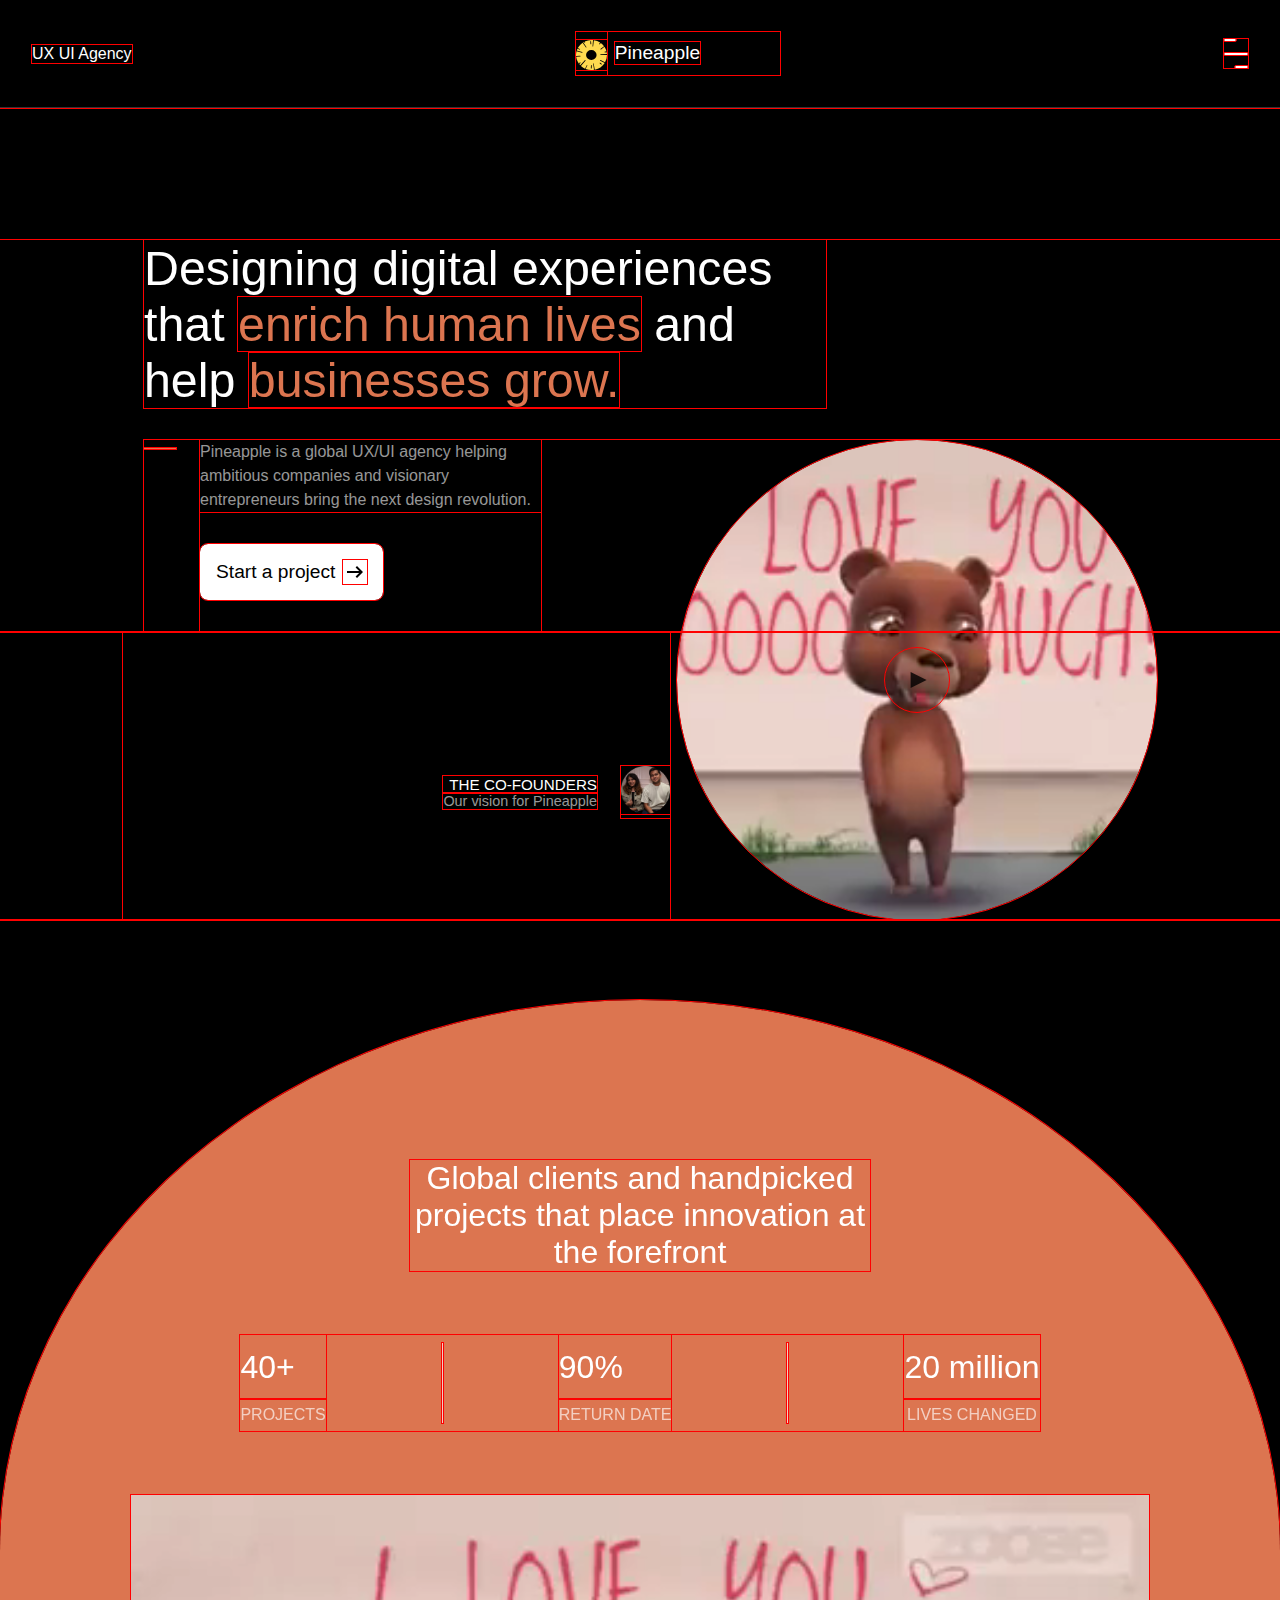
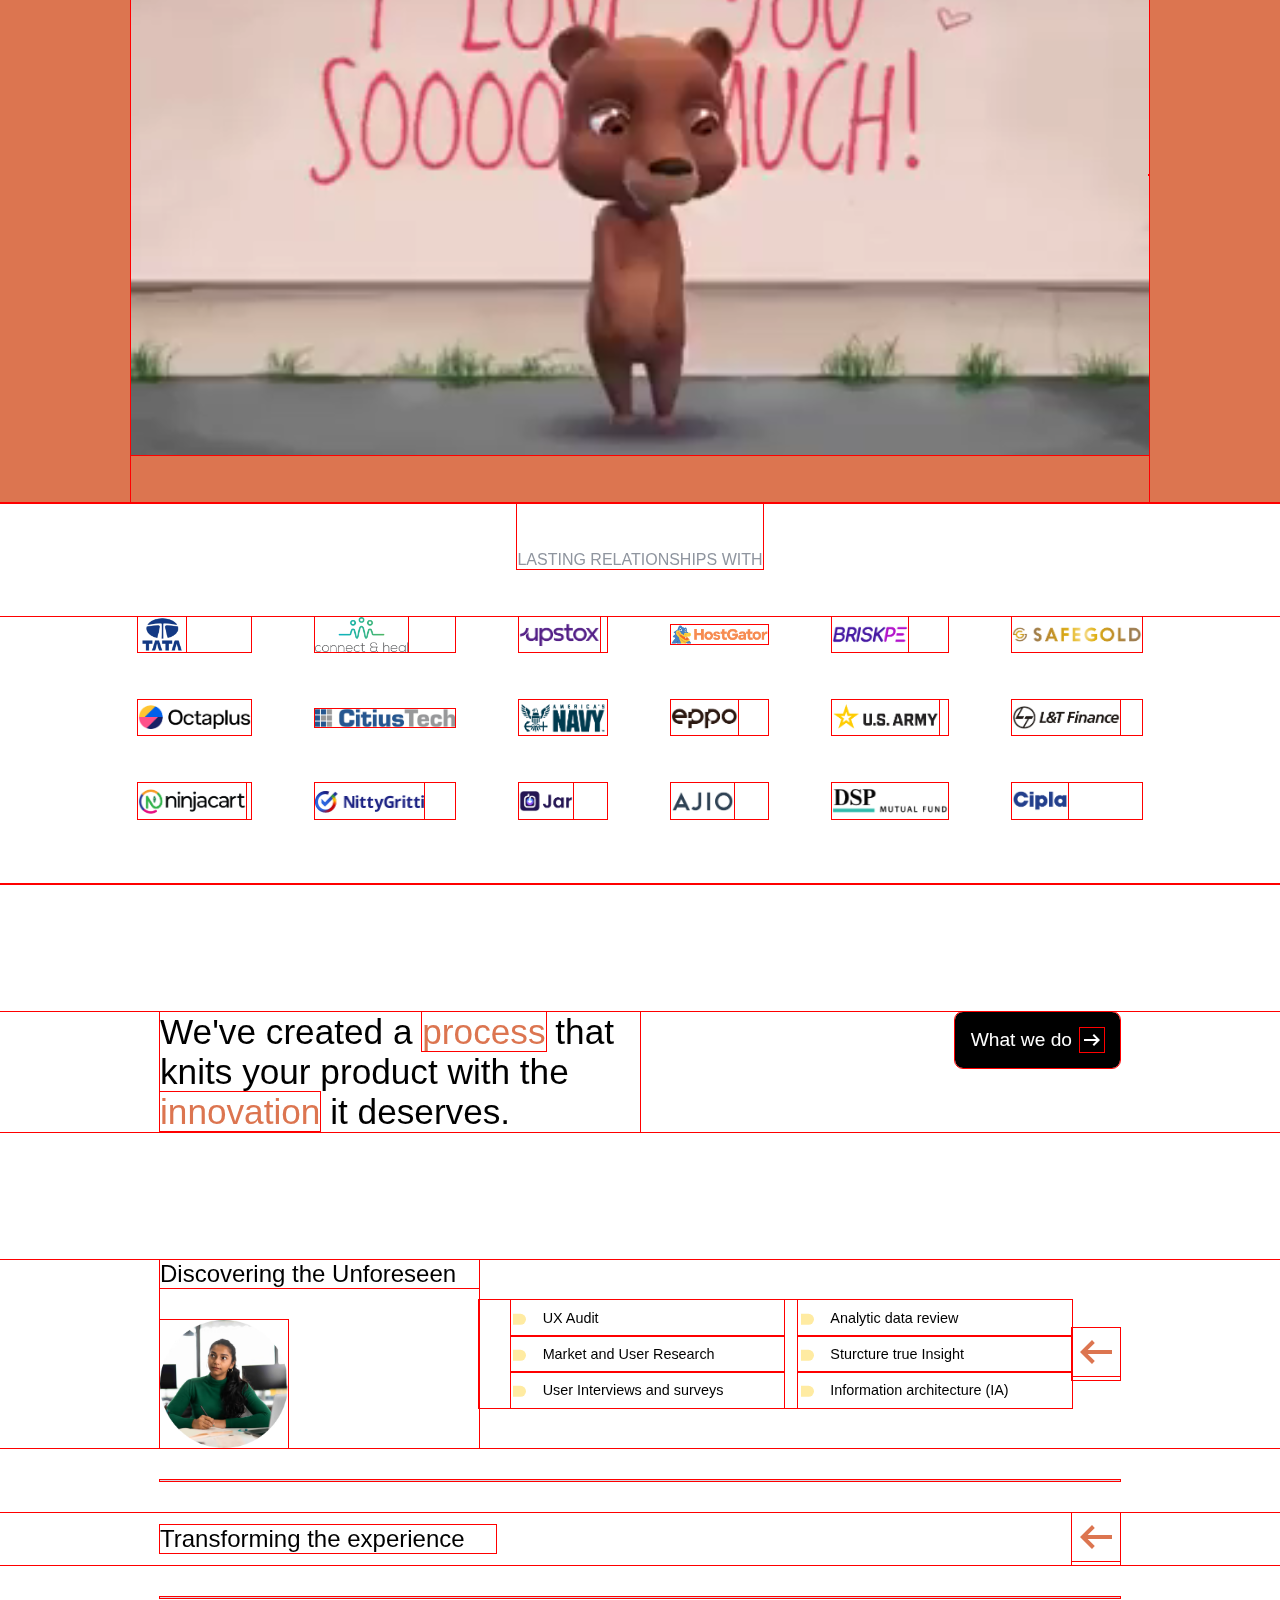
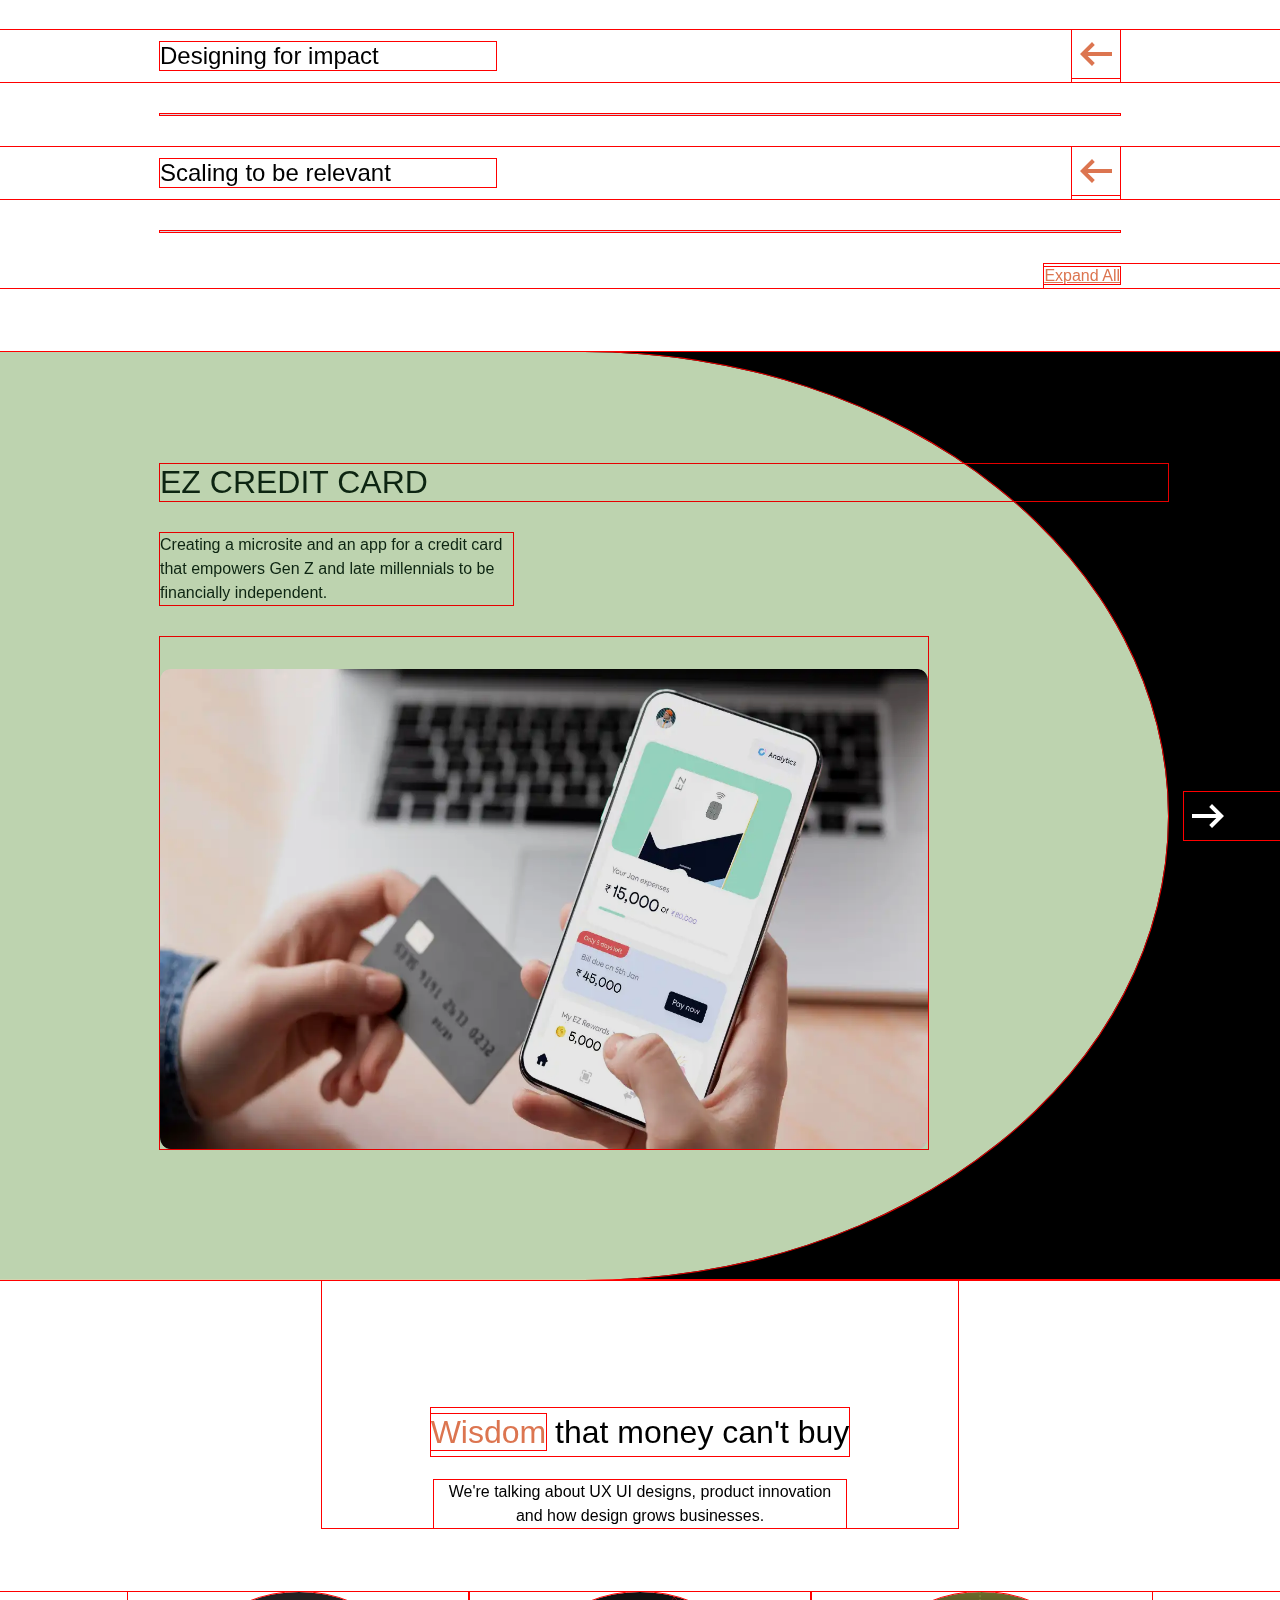
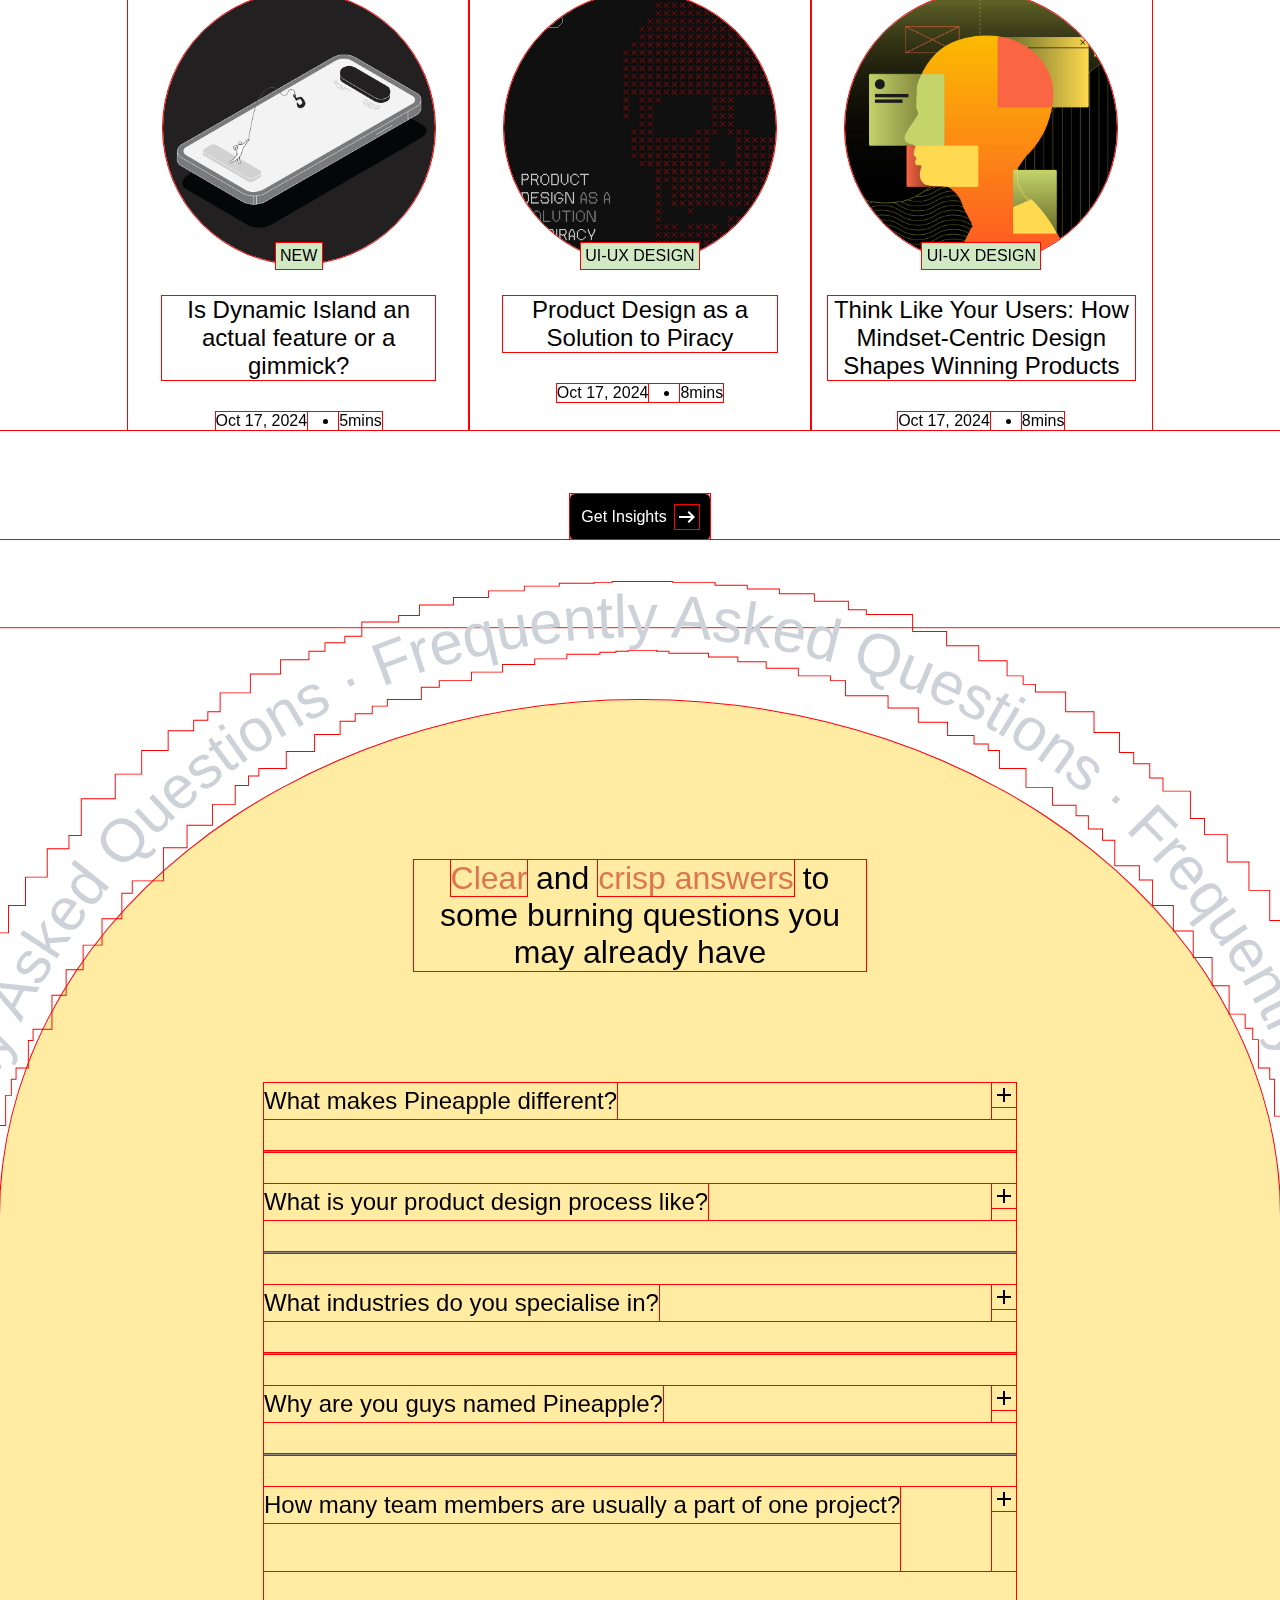
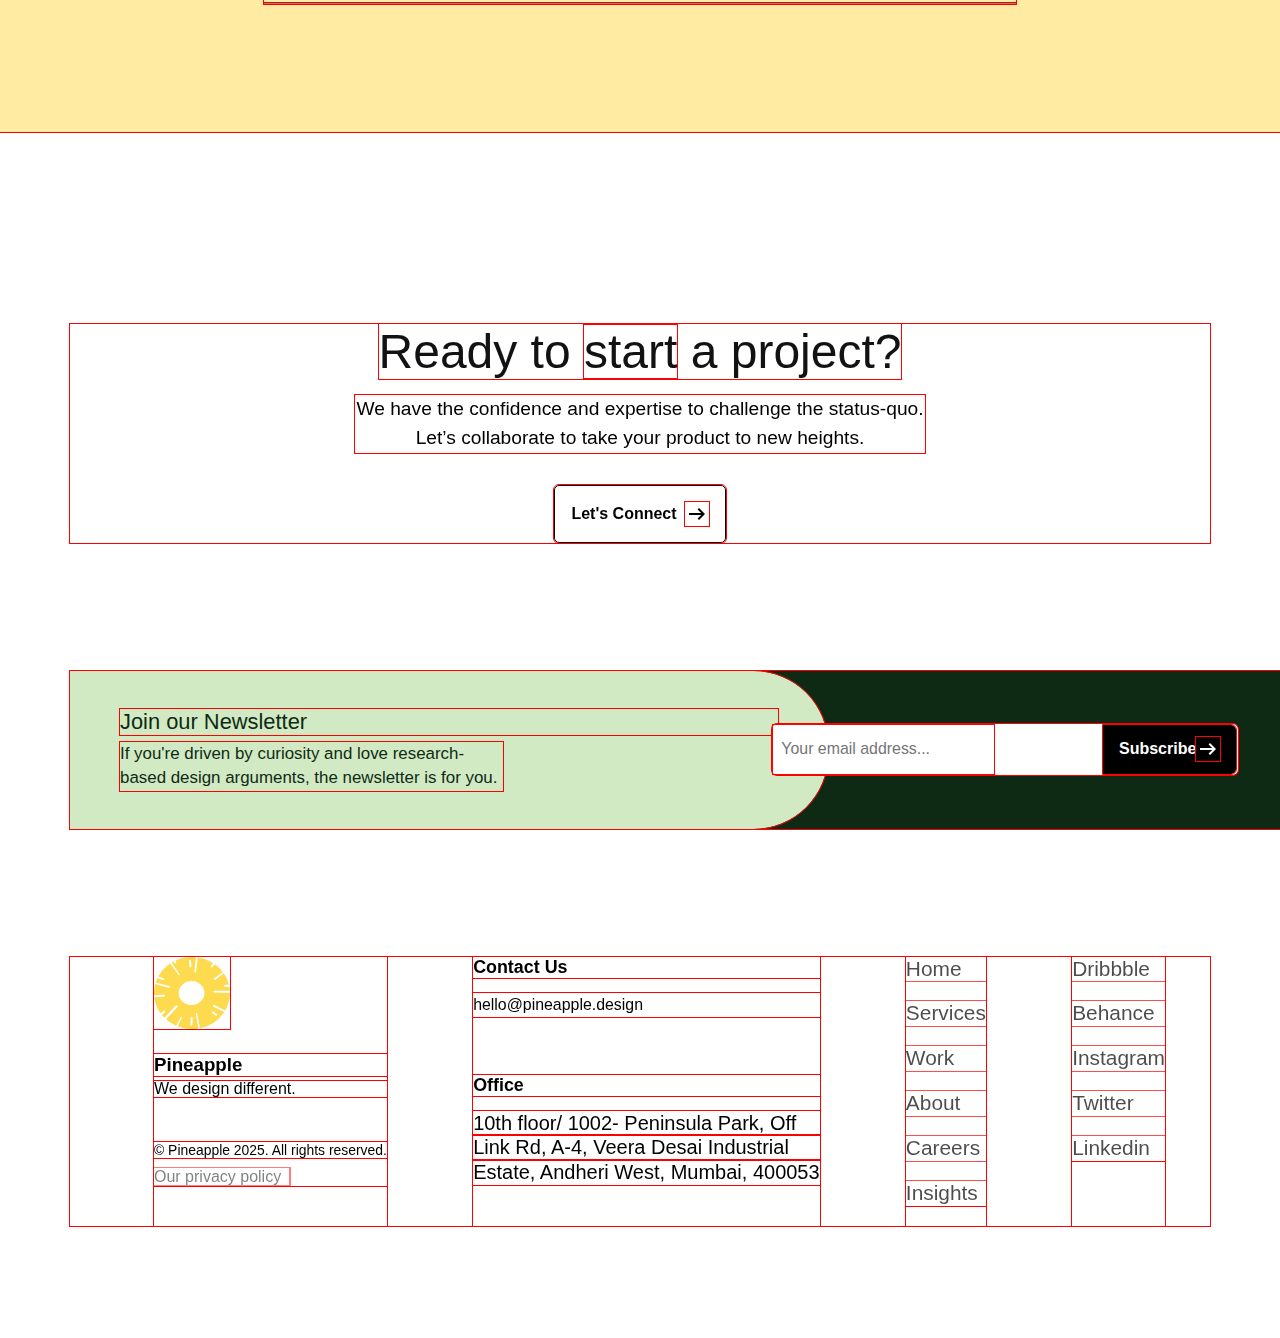
==== index.html @ e7de8c46 "First attempt Pineapple Design" ====
<!DOCTYPE html>
<html lang="en">
  <head>
    <meta charset="UTF-8" />
    <meta name="viewport" content="width=device-width, initial-scale=1.0" />
    <title>Pineapple Design</title>
    <link rel="stylesheet" href="mainstyle.css" />
  </head>
  <body>
    <div>
      <div class="nav-wrapper">
        <nav>
          <div class="nav-text">UX UI Agency</div>
          <a href="index.html" class="c-logo">
            <div class="c-logo-icon">
              <img src="images/logo-yellow.68a37ab.svg" alt="" />
            </div>
            <div class="c-logo-text">Pineapple</div>
          </a>

          <div class="navbutton">
            <button class="button-bar">
              <div class="bar-top"></div>
              <div class="bar-middle"></div>
              <div class="bar-bottom"></div>
            </button>
          </div>
        </nav>
        <div class="nav-menu">
          <div class="menu-side1">
            <span class="menu-nav-bar">
              <div class="c-logo-icon">
                <img src="images/logo-yellow.68a37ab.svg" alt="" />
              </div>
              <div class="c-logo-text2">Pineapple</div>
            </span>
            <div class="header-menu">
              <span>Services</span>
              <span>Work</span>
              <span>About Us</span>
            </div>
            <div class="menu-side1-mini">
              <div class="under-lis">
                <ul>
                  <li class="home-menu"><a href="index.html">Home</a></li>
                  <li class="career-menu">
                    <a href="careers.html">Careers</a>
                    <button>WE'RE HIRING!</button>
                  </li>
                  <li><a href="insight.html">Insights</a></li>
                  <li class="newsletter">Subscribe to newsletter</li>
                  <li class="start-project">Start a Project</li>
                </ul>
                <div class="socials-main-contact">
                  <div class="socials-menu">
                    <button>
                      <svg
                        xmlns="http://www.w3.org/2000/svg"
                        xml:space="preserve"
                        viewBox="0 0 92 92"
                        class="socials-btn"
                      >
                        <path
                          d="M46 0C20.6 0 0 20.6 0 46s20.6 46 46 46 46-20.6 46-46S71.4 0 46 0zm3.7 83.8c-.2 0-.4 0-.7.1V62.2c5.2-.1 9.9-.2 14.2-.5-3.8 11.7-10.9 19.5-13.5 22.1zm-7.4 0c-2.7-2.7-9.7-10.5-13.5-22.1 4.2.3 9 .5 14.2.5v21.7c-.2 0-.4-.1-.7-.1zM8 46c0-2.5.3-5 .7-7.4 2.2-.4 6.4-1 12.3-1.6-.5 2.9-.8 5.9-.8 9.1 0 3.2.3 6.2.7 9-5.8-.6-10.1-1.2-12.3-1.6-.3-2.5-.6-5-.6-7.5zm18.3 0c0-3.4.4-6.6 1-9.6 4.6-.3 9.8-.6 15.7-.6v20.4c-5.8-.1-11.1-.3-15.8-.7-.5-2.9-.9-6.1-.9-9.5zM49.6 8.2c2.7 2.7 9.6 10.7 13.5 22.1-4.2-.3-8.9-.5-14.1-.5V8.1c.2 0 .4.1.6.1zM43 8.1v21.7c-5.2.1-9.9.2-14.1.5 3.8-11.4 10.8-19.4 13.4-22.1.3 0 .5-.1.7-.1zm6 48.1V35.8c5.8.1 11.1.3 15.7.6.6 3 1 6.2 1 9.6 0 3.4-.3 6.6-.9 9.6-4.6.3-9.9.5-15.8.6zM70.9 37c5.9.6 10.1 1.2 12.3 1.6.5 2.4.8 4.9.8 7.4s-.3 5-.7 7.4c-2.2.4-6.4 1-12.3 1.6.5-2.9.7-5.9.7-9.1 0-3-.3-6.1-.8-8.9zm10.5-4.8c-2.8-.4-6.8-.9-11.9-1.4-2.4-8.6-6.6-15.5-10.1-20.4 10.1 3.8 18.1 11.8 22 21.8zM32.6 10.4c-3.6 4.8-7.7 11.7-10.1 20.3-5 .4-9 1-11.9 1.4 3.9-9.9 12-17.9 22-21.7zm-22 49.4c2.8.4 6.8.9 11.8 1.4 2.4 8.6 6.4 15.5 10 20.3-10-3.9-17.9-11.8-21.8-21.7zm49 21.7c3.6-4.8 7.6-11.6 10-20.2 5-.4 9-1 11.8-1.4-3.9 9.8-11.8 17.7-21.8 21.6z"
                          fill="#ffffff"
                          class="color000000 svgShape"
                        ></path>
                      </svg>
                    </button>
                    <button>
                      <svg
                        xmlns="http://www.w3.org/2000/svg"
                        enable-background="new 0 0 26 16.318"
                        viewBox="0 0 26 16.318"
                        class="socials-btn"
                      >
                        <path
                          d="M10.535 7.278c0 0 2.377-.763 2.113-3.815C12.384.411 9.332 0 7.864 0H0v16.022l8.539 0c2.436-.352 4.989-1.555 4.871-4.842C13.293 7.894 10.535 7.278 10.535 7.278zM3.521 2.758c0 0 2.113 0 3.609 0s2.201.851 2.084 2.054S7.953 6.456 7.395 6.456c-.558 0-3.874 0-3.874 0V2.758zM7.512 13.293c-.91 0-3.991 0-3.991 0V8.862c0 0 2.7 0 3.903 0 1.203 0 2.348.469 2.465 2.201C10.007 12.794 8.422 13.293 7.512 13.293zM23.652 5.135C20.864 3.199 17.9 4.431 17.02 5.018c-.88.587-2.905 2.377-2.553 6.016.352 3.639 3.022 4.754 4.226 5.106 1.203.352 5.752.616 7.072-3.697H22.97c0 0-.726 1.585-2.531 1.453-1.805-.132-2.634-.748-2.802-2.949h8.334C25.97 10.946 26.44 7.072 23.652 5.135zM17.622 9.009c0 0-.044-2.531 2.685-2.531 2.421 0 2.509 2.531 2.509 2.531H17.622z"
                          fill="#ffffff"
                          class="color000000 svgShape"
                        ></path>
                        <rect
                          width="6.427"
                          height="1.614"
                          x="16.991"
                          y="1"
                          fill="#ffffff"
                          class="color000000 svgShape"
                        ></rect>
                      </svg>
                    </button>
                    <button>
                      <svg
                        xmlns="http://www.w3.org/2000/svg"
                        viewBox="0 0 20 16"
                        class="socials-btn"
                      >
                        <g
                          id="Page-1"
                          fill="none"
                          fill-rule="evenodd"
                          stroke="none"
                          stroke-width="1"
                        >
                          <g
                            id="Dribbble-Light-Preview"
                            fill="#ffffff"
                            transform="translate(-60 -7521)"
                            class="color000000 svgShape"
                          >
                            <g
                              id="icons"
                              transform="translate(56 160)"
                              fill="#ffffff"
                              class="color000000 svgShape"
                            >
                              <path
                                id="twitter-[#154]"
                                d="M10.29 7377c7.547 0 11.675-6.156 11.675-11.495 0-.175 0-.349-.012-.522A8.265 8.265 0 0 0 24 7362.89a8.273 8.273 0 0 1-2.356.637 4.07 4.07 0 0 0 1.804-2.235 8.303 8.303 0 0 1-2.606.98 4.153 4.153 0 0 0-5.806-.175 4.006 4.006 0 0 0-1.187 3.86 11.717 11.717 0 0 1-8.457-4.22 4.005 4.005 0 0 0 1.271 5.392 4.122 4.122 0 0 1-1.863-.505v.051c.001 1.923 1.378 3.579 3.292 3.96a4.144 4.144 0 0 1-1.852.069c.537 1.646 2.078 2.773 3.833 2.806A8.315 8.315 0 0 1 4 7375.185a11.754 11.754 0 0 0 6.29 1.812"
                                fill="#ffffff"
                                class="color000000 svgShape"
                              ></path>
                            </g>
                          </g>
                        </g>
                      </svg>
                    </button>
                    <button>
                      <svg
                        xmlns="http://www.w3.org/2000/svg"
                        viewBox="0 0 24 24"
                        class="socials-btn"
                      >
                        <path
                          d="M16,2.25H8A5.76,5.76,0,0,0,2.25,8v8A5.76,5.76,0,0,0,8,21.75h8A5.76,5.76,0,0,0,21.75,16V8A5.76,5.76,0,0,0,16,2.25ZM20.25,16A4.26,4.26,0,0,1,16,20.25H8A4.26,4.26,0,0,1,3.75,16V8A4.26,4.26,0,0,1,8,3.75h8A4.26,4.26,0,0,1,20.25,8Z"
                          fill="#ffffff"
                          class="color000000 svgShape"
                        ></path>
                        <path
                          d="M17.62 5A1.37 1.37 0 1019 6.38 1.36 1.36 0 0017.62 5zm-.14 1.36a.13.13 0 01.14-.13.13.13 0 01.13.13C17.75 6.53 17.48 6.53 17.48 6.38zM12 7.25A4.75 4.75 0 1016.75 12 4.75 4.75 0 0012 7.25zm0 8A3.25 3.25 0 1115.25 12 3.26 3.26 0 0112 15.25z"
                          fill="#ffffff"
                          class="color000000 svgShape"
                        ></path>
                      </svg>
                    </button>
                    <button>
                      <svg
                        xmlns="http://www.w3.org/2000/svg"
                        xml:space="preserve"
                        viewBox="0 0 32 32"
                        class="socials-btn"
                      >
                        <path
                          d="M32 31.292V19.46c0-6.34-3.384-9.29-7.896-9.29-3.641 0-5.273 2.003-6.182 3.409v-2.924h-6.86c.091 1.937 0 20.637 0 20.637h6.86V19.767c0-.615.044-1.232.226-1.672.495-1.233 1.624-2.509 3.518-2.509 2.483 0 3.475 1.892 3.475 4.666v11.041H32v-.001zM3.835 7.838c2.391 0 3.882-1.586 3.882-3.567C7.673 2.247 6.227.707 3.881.707S0 2.246 0 4.271c0 1.981 1.489 3.567 3.792 3.567h.043zm3.43 23.454V10.655H.406v20.637h6.859z"
                          fill="#ffffff"
                          class="color000000 svgShape"
                        ></path>
                      </svg>
                    </button>
                  </div>
                  <div class="contactus-menu">
                    <span>Contact us</span>
                    <p>hello@pineapple.design</p>
                  </div>
                </div>
              </div>
            </div>
          </div>
          <div class="menu-side2">
            <button class="close-btn">
              <img
                src="images/close_26dp_FFFFFF_FILL0_wght400_GRAD0_opsz24.svg"
                alt=""
                id="close-btn-img"
              />
            </button>
            <img src="images/DI_FINALTHUMBNAIL_0b7f7c93e6.png" alt="" />
            <button class="side2-latest-btn">LATEST</button>
            <h3>Is Dynamic Island an actual feature or a gimmick?</h3>
            <p>Mar 19, 2025 · 5 min read</p>
          </div>
        </div>
      </div>
      <main>
        <section class="digital-design">
          <div class="main-design">
            <div class="side1">
              <h1>
                Designing digital experiences that
                <span>enrich human lives</span> and help
                <span>businesses grow.</span>
              </h1>
            </div>
            <div class="pineapple-ui">
              <div class="line-pineapple"></div>
              <div class="mini-ui-side">
                <p>
                  Pineapple is a global UX/UI agency helping ambitious companies
                  and visionary entrepreneurs bring the next design revolution.
                </p>
                <button>
                  Start a project
                  <img
                    src="/images/arrow_right_alt_26dp_FFFFFF_FILL0_wght400_GRAD0_opsz24.svg"
                    alt=""
                    class="white-arrow"
                  />
                  <img
                    src="images/arrow_right_alt_26dp_FFFFF_FILL0_wght400_GRAD0_opsz24.svg"
                    alt=""
                    class="black-arrow"
                  />
                </button>
              </div>
            </div>
          </div>
        </section>
        <section class="home-female-video">
          <div class="female-video">
            <div class="co-founders">
              <div class="founder-text">
                <h3>THE CO-FOUNDERS</h3>
                <p>Our vision for Pineapple</p>
              </div>
              <div class="founders-img">
                <img src="images/theCofounders_vkzemm.png" alt="" />
              </div>
            </div>
            <div class="co-founders-video">
              <video src="/Vids/Kids.mp4" autoplay muted loop></video>
              <div class="play-button"></div>
            </div>
          </div>
        </section>
        <section class="global-clients">
          <div class="clients-text">
            <p>
              Global clients and handpicked projects that place innovation at
              the forefront
            </p>
            <div class="clients-numbers">
              <div class="projects">
                <h3>40+</h3>
                <p>PROJECTS</p>
              </div>
              <hr />
              <div class="return-rate">
                <h3>90%</h3>
                <p>RETURN DATE</p>
              </div>
              <hr />
              <div class="lives-changed">
                <h3>20 million</h3>
                <p>LIVES CHANGED</p>
              </div>
            </div>
            <div class="client-video">
              <video src="/Vids/Kids.mp4" autoplay muted loop></video>
              <div class="play-button1"></div>
            </div>
          </div>
        </section>
        <section class="relation-grid">
          <p>LASTING RELATIONSHIPS WITH</p>
          <div class="main-grid-images">
            <span><img src="images/Logo_1_151b731159.png" alt="" /></span>
            <span><img src="images/Logo_2_0e746aed6b.png" alt="" /></span>
            <span><img src="images/2_eeaed7a565.png" alt="" /></span>
            <span
              ><img src="images/Logo_4_b404c87466.png" alt="" id="citus-tech2"
            /></span>
            <span><img src="images/1_24e24d4f49.png" alt="" /></span>
            <span><img src="images/7_9f3bc8d651.png" alt="" /></span>
            <span><img src="images/5_6dcbdf230d.png" alt="" /></span>
            <span
              ><img src="images/Logo_8_7208ab6b03.png" alt="" id="citus-tech"
            /></span>
            <span><img src="images/10_8248968b43.png" alt="" /></span>
            <span><img src="images/4_2b29dba0d3.png" alt="" /></span>
            <span><img src="images/3_8d6722e80f.png" alt="" /></span>
            <span><img src="images/6_e1d299ffdb.png" alt="" /></span>
            <span><img src="images/8_77b9d00e3d.png" alt="" /></span>
            <span><img src="images/Group_184551_b6c0f1f2d1.png" alt="" /></span>
            <span><img src="images/13_74650c3481.png" alt="" /></span>
            <span><img src="images/11_ffa60635b2.png" alt="" /></span>
            <span><img src="images/9_eaf92718ab.png" alt="" /></span>
            <span><img src="images/12_637d75b4bc.png" alt="" /></span>
          </div>
        </section>

        <section class="innovative-processes">
          <div class="what-we-do">
            <p>
              We've created a <span>process</span> that knits your product with
              the <span>innovation</span> it deserves.
            </p>
            <button>
              What we do
              <img
                src="images/arrow_right_alt_26dp_FFFFFF_FILL0_wght400_GRAD0_opsz24.svg"
                alt=""
              />
            </button>
          </div>
          <div class="closing-articles">
            <div class="first-article">
              <div class="first-image">
                <h3>Discovering the Unforeseen</h3>
                <img
                  src="images/Discovering_the_unforeseen_sshovu.avif"
                  alt=""
                  id="first-image-discover"
                />
              </div>
              <ul id="first-list">
                <li>UX Audit</li>
                <li>Market and User Research</li>
                <li>User Interviews and surveys</li>
                <li>Analytic data review</li>
                <li>Sturcture true Insight</li>
                <li>Information architecture (IA)</li>
              </ul>
              <span
                ><img
                  src="images/arrow_left_alt_26dp_DC7550_FILL0_wght400_GRAD0_opsz24.svg"
                  alt=""
              /></span>
            </div>
            <hr />
            <div class="first-article">
              <div class="first-image">
                <h3>Transforming the experience</h3>
                <img
                  src="images/Transforming_the_experience_nz7mbb.png"
                  alt=""
                />
              </div>
              <ul>
                <li>User experience design (UX)</li>
                <li>Usability testing</li>
                <li>Product innovation and strategy</li>
                <li>UX Writing</li>
                <li>Wireframing and Rapid Prototyping</li>
              </ul>
              <span
                ><img
                  src="images/arrow_left_alt_26dp_DC7550_FILL0_wght400_GRAD0_opsz24.svg"
                  alt=""
              /></span>
            </div>
            <hr />
            <div class="first-article">
              <div class="first-image">
                <h3>Designing for impact</h3>
                <img src="images/Designing_for_impact_sjg1dx.png" alt="" />
              </div>
              <ul>
                <li>User Interface Design (UI)</li>
                <li>Augmented Reality (AR) explorations</li>
                <li>Design strategy</li>
                <li>3D Design</li>
                <li>Custom Illustrations & iconography</li>
                <li>2D Motion Design</li>
              </ul>
              <span
                ><img
                  src="images/arrow_left_alt_26dp_DC7550_FILL0_wght400_GRAD0_opsz24.svg"
                  alt=""
              /></span>
            </div>
            <hr />
            <div class="first-article">
              <div class="first-image">
                <h3>Scaling to be relevant</h3>
                <img src="images/Scaling_to_be_relevant_ih8jnq.png" alt="" />
              </div>
              <ul>
                <li>Front-end development</li>
                <li>Innovation garages</li>
                <li>Building design systems</li>
                <li>Improving existing KPIs</li>
                <li>Building style guides</li>
                <li>Continuous product improvement</li>
              </ul>
              <span
                ><img
                  src="images/arrow_left_alt_26dp_DC7550_FILL0_wght400_GRAD0_opsz24.svg"
                  alt=""
              /></span>
            </div>
            <hr />
            <div class="expand">
              <span class="expand-all">Expand All</span>
              <span class="expand-less">Expand Less</span>
            </div>
          </div>
        </section>
        <section class="green-card">
          <div class="ez-credit-card">
            <h3>EZ CREDIT CARD</h3>
            <p>
              Creating a microsite and an app for a credit card that empowers
              Gen Z and late millennials to be financially independent.
            </p>
            <img src="images/EZ_home_1_b4fda779e4.jpg" alt="" />
          </div>
          <img
            src="images/arrow_right_alt_26dp_FFFFFF_FILL0_wght400_GRAD0_opsz24.svg"
            alt=""
            class="right-arrow-ez-credit"
          />
        </section>
        <section class="wisdom-money">
          <div class="wisdom-text">
            <h3><span>Wisdom</span> that money can't buy</h3>
            <p>
              We're talking about UX UI designs, product innovation and how
              design grows businesses.
            </p>
          </div>
          <div class="wisdom-image">
            <div class="new">
              <img src="images/DI_FINALTHUMBNAIL_0b7f7c93e6.png" alt="" />
              <span class="green-widom-absolute">NEW</span>
              <h3>Is Dynamic Island an actual feature or a gimmick?</h3>
              <div class="date-wisdom"> <p>Oct 17, 2024</p><ul><li> 5mins</li></ul></div>
            </div>
            <div class="new">
              <img src="images/Post_design_b25769ef69.jpg" alt="" />
              <span class="green-widom-absolute">UI-UX DESIGN</span>
              <h3>Product Design as a Solution to Piracy</h3>
              <div class="date-wisdom"> <p>Oct 17, 2024</p><ul><li> 8mins</li></ul></div>
            </div>
            <div class="new">
              <img
                src="images/Product_lifecycle_illustration_v3_246c24ab26.jpg"
                alt=""
              />
              <span class="green-widom-absolute">UI-UX DESIGN</span>
              <h3 id="think-users-wisdom">
                Think Like Your Users: How Mindset-Centric Design Shapes Winning
                Products
              </h3>
              <div class="date-wisdom"> <p>Oct 17, 2024</p><ul><li> 8mins</li></ul></div>
            </div>
          </div>
          <div class="wisdom-btn">
            <button>
              Get Insights
              <img
                src="images/arrow_right_alt_26dp_FFFFFF_FILL0_wght400_GRAD0_opsz24.svg"
                alt=""
              />
            </button>
          </div>
        </section>
        <section class="home-faq">
            <div data-animation="arc" class="rounded-text-animation" data-v-3fb61365 data-v-f322e6f8>
              <svg xmlns="http://www.w3.org/2000/svg" viewBox="0 0 1490.342 1273.705" data-v-3fb61365 class="curved-text">
                  <path id="textarc" d="M.5,1269.52V739.944C.5,331.558,331.552.5,739.926.5h6.524c408.374,0,739.426,331.063,739.426,739.449V1269.52" transform="translate(1 50)" fill="none" stroke="#ffeba2" stroke-miterlimit="10" stroke-width="0" data-v-3fb61365></path>
                  <text dy="10" data-v-3fb61365>
                      <textPath xlink:href="#textarc" startOffset="550.166261" data-v-3fb61365>Frequently Asked Questions · Frequently Asked Questions · Frequently
Asked Questions · Frequently Asked Questions · Frequently Asked
Questions · Frequently Asked Questions · Frequently Asked Questions
· Frequently Asked Questions · Frequently Asked Questions ·
Frequently Asked Questions · Frequently Asked Questions ·
</textPath>
                  </text>
              </svg>
          </div>

          <div class="container-faqs">
            <p class="clear-faqs">
              <span>Clear</span> and <span>crisp answers</span> to some burning
              questions you may already have
            </p>
            <div class="faqs-container">
              <article class="faq">
                <div class="faq-text">
                  <h4>What makes Pineapple different?</h4>
                  <p>
                    Pineapple offers a unique proposition by not only delivering
                    high-impact services but also by promising a business-first
                    perspective in design. <br /><br /><span
                      >A lean approach:</span
                    >
                    We are a lean team that delivers high impact. When we
                    onboard a project, we allocate team members to exclusively
                    work on only one engagement. This improves the efficiency of
                    workflow and improves the quality of output. With such an
                    arrangement, you continue to focus on growing your business,
                    as we dedicate ours to designing it. <br /><br />

                    <span>Designing for Growth:</span> If designs do not help
                    your business grow, it is a futile exercise. With a
                    business-first approach, we target the most crucial KPIs in
                    every engagement. Once we do that, we are able to easily
                    take a research-driven approach on how designs can help meet
                    business goals continuously. <br /><br />

                    <span>Collaborative design sprint:</span> We understand how
                    time is money. At the start of every project, we build a
                    strategic combination of design sprints to ensure everything
                    is delivered with precision and on time. We collaboratively
                    work on the product roadmap with the Product and Tech team
                    so it feels as seamless as working with internal team
                    members.
                  </p>
                </div>
                <div class="faq-icon">
                  <img
                    src="images/add_30dp_000000_FILL0_wght400_GRAD0_opsz24.svg"
                    alt=""
                  />
                  <img
                    src="images/remove_30dp_000000_FILL0_wght400_GRAD0_opsz24.svg"
                    alt=""
                    class="remove-icon"
                  />
                </div>
              </article>
              <hr />
              <article class="faq">
                <div class="faq-text">
                  <h4>What is your product design process like?</h4>
                  <p>
                    With our experience in working with the best minds across
                    different industries, we've realised the highest quality of
                    output comes out when a process is collaborative.
                    <br /><br />

                    <span>Key points :</span> Discovering the unforeseen: It
                    starts with our team of UX researchers helping you discover
                    unforeseen challenges and opportunities. We do this by
                    carefully assessing your business data, the market and your
                    end-users. This helps us provide you with insights that are
                    unique and translate them into goals that we should achieve
                    together. <br /><br />

                    <span>Transforming the experience:</span> Once we have the
                    goals, backed by data, we go ahead and build an information
                    architecture (IA) that helps you seamlessly navigate through
                    the end-user journey. To demonstrate on how the IA solves
                    the problem, we then wireframe, prototype and test it with
                    live users. <br /><br />

                    This brings a higher clarity on what the customers want and
                    helps us build experiences that are the most relevant to
                    them. <br /><br />

                    <span>Designing for impact:</span> User interface design is
                    not just creating interfaces with paint on top. We're aiming
                    to bring the experiences to life. With careful consideration
                    of every UI design element, the goal is to ensure that we
                    deliver a consistent brand experience. <br /><br />

                    P.S. We considered ~1000 typographies to finally decide the
                    ones that you are currently experiencing across the website.
                    <br /><br />

                    <span>Scaling to be relevant:</span> Products and designs
                    will become obsolete if not scaled efficiently. As your user
                    needs evolve every day, we help businesses continuously
                    research and make UX/UI design upgrades to always be in the
                    new. We target KPIs every quarter and plan on how designs
                    can improve them.
                  </p>
                </div>
                <div class="faq-icon">
                  <img
                    src="images/add_30dp_000000_FILL0_wght400_GRAD0_opsz24.svg"
                    alt=""
                  />
                  <img
                    src="images/remove_30dp_000000_FILL0_wght400_GRAD0_opsz24.svg"
                    alt=""
                    class="remove-icon"
                  />
                </div>
              </article>
              <hr />
              <article class="faq">
                <div class="faq-text">
                  <h4>What industries do you specialise in?</h4>
                  <p>
                    Pineapple is a team of industry-agnostic problem solvers.
                    Our robust process allows us to focus on finding problems
                    and unlocking opportunities across every industry. We take
                    on new challenges every day and use a data-driven approach
                    to solve them. <br /><br />

                    In the past, we have worked with leaders who wanted to
                    disrupt agri-tech, reimagine healthcare, make crypto more
                    accessible, and many others who wanted to impact millions of
                    lives.
                  </p>
                </div>
                <div class="faq-icon">
                  <img
                    src="images/add_30dp_000000_FILL0_wght400_GRAD0_opsz24.svg"
                    alt=""
                  />
                  <img
                    src="images/remove_30dp_000000_FILL0_wght400_GRAD0_opsz24.svg"
                    alt=""
                    class="remove-icon"
                  />
                </div>
              </article>
              <hr />
              <article class="faq">
                <div class="faq-text">
                  <h4>Why are you guys named Pineapple?</h4>
                  <p>
                    That's a question we get a lot. Pineapple was kept as a name
                    with a deeper meaning to it. We wanted to holistically
                    explain our vision as a UX/UI design agency in a way that
                    explained our personality. <br /><br />

                    To get the best experience of the reason behind the name
                    Pineapple, visit our <span>About Us</span> page.
                  </p>
                </div>
                <div class="faq-icon">
                  <img
                    src="images/add_30dp_000000_FILL0_wght400_GRAD0_opsz24.svg"
                    alt=""
                  />
                  <img
                    src="images/remove_30dp_000000_FILL0_wght400_GRAD0_opsz24.svg"
                    alt=""
                    class="remove-icon"
                  />
                </div>
              </article>
              <hr />
              <article class="faq">
                <div class="faq-text">
                  <h4>
                    How many team members are usually a part of one project?
                  </h4>
                  <p>
                    Although the team working on each project depends on the
                    scale of the problem that is required to be solved. However,
                    a high-impact project should comprise of the following team
                    members:
                  </p>
                  <br /><br />
                  <ul>
                    <li>Creative Director</li>
                    <li>Project manager</li>
                    <li>Lead product designer</li>
                    <li>UX/UI designer</li>
                    <li>UX researcher</li>
                    <li>UX writer</li>
                  </ul>
                </div>
                <div class="faq-icon">
                  <img
                    src="images/add_30dp_000000_FILL0_wght400_GRAD0_opsz24.svg"
                    alt=""
                  />
                  <img
                    src="images/remove_30dp_000000_FILL0_wght400_GRAD0_opsz24.svg"
                    alt=""
                    class="remove-icon"
                  />
                </div>
              </article>
              <hr />
            </div>
          </div>
        </section>
      </main>
      <footer>
        <div class="project">
          <h1>Ready to <span class="hero-color">start</span>  a project?</h1>
          <p>We have the confidence and expertise to challenge the status-quo. Let’s collaborate to take your product to new heights.</p>
          <button class="btn-let-connect">Let's Connect
            <img src="/images/arrow_right_alt_26dp_FFFFF_FILL0_wght400_GRAD0_opsz24.svg" alt="" class="btn-connect-black"><img src="/images/arrow_right_alt_26dp_FFFFFF_FILL0_wght400_GRAD0_opsz24.svg" alt="" class="btn-connect-white">
            </button>
        </div>
        <div class="newletter">
          <div class="newletter-lightgreen">
            <h2>Join our Newsletter</h2>
            <p>If you're driven by curiosity and love research-based design arguments, the newsletter is for you.</p>
          </div>
          <div class="newletter-input">
            <input type="email" placeholder="Your email address...">
            <button class="btn-newletter">Subscribe
              <img src="/images/arrow_right_alt_26dp_FFFFFF_FILL0_wght400_GRAD0_opsz24.svg" alt="">
            </button>
          </div>
        </div>
      
        <div class="footer-buttom">
          <div class="logo-section">
            <img src="/images/logo-yellow.68a37ab.svg" alt="logo">
            <div>
              <h3>Pineapple</h3>
              <p id="p">We design different.</p>
            </div>
            <div>
              <p id="pp">© Pineapple 2025. All rights reserved.</p>
              <a href="/">Our privacy policy<i class="fa-solid fa-arrow-right-long lon"></i>
              </a>
            </div>
          </div>
          <div class="contact-section">
            <h2>Contact Us</h2>
            <p id="p">hello@pineapple.design</p>
            <h2>Office</h2>
            <div class="footer-color">
              <h1>10th floor/ 1002- Peninsula Park, Off</h1>
              <h1>Link Rd, A-4, Veera Desai Industrial</h1>
              <h1>Estate, Andheri West, Mumbai, 400053</h1>
            </div>
          </div>
          <div class="menu-list">
            <ul>
              <li>Home</li>
              <li>Services</li>
              <li>Work</li>
              <li>About</li>
              <li>Careers</li>
              <li>Insights</li>
            </ul>
          </div>
          <div class="menu-list">
            <ul>
              <li>Dribbble</li>
              <li>Behance</li>
              <li>Instagram</li>
              <li>Twitter</li>
              <li>Linkedin</li>
              
            </ul>
          </div>
        </div>
      </footer>
    </div>

    <!--  -->
    <script src="./main.js"></script>
  </body>
</html>
---- mainstyle.css ----
* {
  margin: 0;
  padding: 0;
  box-sizing: border-box;
  outline: 1px solid red;
}
html::-webkit-scrollbar {
  display: none;
}
body {
  /* background-color: #000; */
  /* height: 1000vh; */
  font-family: "Telegraph", -apple-system, BlinkMacSystemFont, Roboto, Oxygen,
    Ubuntu, Cantarell, Fira Sans, Droid Sans, Helvetica Neue, Segoe UI,
    sans-serif;
}

/* nav start */

nav {
  position: fixed;
  display: flex;
  justify-content: space-between;
  height: 12vh;
  width: 100%;
  padding-left: 2rem;
  padding-right: 2rem;
  align-items: center;
  background-color: black;
  opacity: 1;
  transition: background-color 0.3s ease, transform 0.3s ease; /* Smooth transitions */
  border-bottom: 1px solid #343434;
  z-index: 10;
}

nav a {
  display: flex;
  align-items: center;
  gap: 0.5rem;
  color: white;
  padding-right: 5rem;
  text-decoration: none;
  font-size: 1.2rem;
  font-weight: 500;
}
.c-logo-icon {
  padding-top: 0.5rem;
}

.nav-text {
  color: rgba(255, 255, 255, 0.6);
}
.button-bar {
  display: flex;
  flex-direction: column;
  gap: 0.01rem;
  border: none;
  background-color: transparent;
  cursor: pointer;
}
.close-btn {
  height: auto;
  width: fit-content;
  border-radius: 100%;
  background-color: #000;
  margin-left: auto;
  border: none;
  margin-top: -5rem;
  z-index: 2000;
}
.close-btn:hover {
  border: 2px solid #fff;
  cursor: pointer;
  transition: ease-in-out 0.4s;
  z-index: 2000;
}
#close-btn-img {
  height: 1.8rem;
  color: #fff;
  /* padding: 1rem; */
  margin-top: 0.05rem;
}
.bar-top {
  width: 0.8rem;
  margin: 0px 0px 0px 0.3rem;
  height: 0.13rem;
  background-color: white;
  border-radius: 2px;
  margin-left: -0.02rem;
}
.bar-middle {
  width: 1.5rem;
  margin: 0.7rem 0px;
  height: 0.12rem;
  background-color: white;
  border-radius: 2px;
}
.bar-bottom {
  width: 0.8rem;
  margin: 0px 0px 0px 0.3rem;
  height: 0.11rem;
  background-color: white;
  margin-left: auto;
  border-radius: 2px;
}
.button-bar:hover .bar-top,
.button-bar:hover .bar-middle,
.button-bar:hover .bar-bottom {
  animation: eraseAndEnter 1s forwards;
}

@keyframes eraseAndEnter {
  0% {
    background-color: white;
    transform: translateX(0);
    clip-path: inset(0 0 0 0); /* Fully visible */
  }
  50% {
    background-color: white;
    transform: translateX(1rem);
    clip-path: inset(0 0 0 100%); /* Erased */
  }
  51% {
    background-color: #dc7550;
    transform: translateX(-1rem);
    clip-path: inset(0 100% 0 0); /* New color starts entering */
  }
  100% {
    background-color: #dc7550;
    transform: translateX(0);
    clip-path: inset(0 0 0 0); /* Fully visible */
  }
}
.button-bar:not(:hover) .bar-top,
.button-bar:not(:hover) .bar-middle,
.button-bar:not(:hover) .bar-bottom {
  animation: eraseAndEnterReverse 1s forwards;
}

@keyframes eraseAndEnterReverse {
  0% {
    background-color: #dc7550;
    transform: translateX(0);
    clip-path: inset(0 0 0 0); /* Fully visible */
  }
  50% {
    background-color: #dc7550;
    transform: translateX(1rem);
    clip-path: inset(0 0 0 100%); /* Erased */
  }
  51% {
    background-color: white;
    transform: translateX(-1rem);
    clip-path: inset(0 100% 0 0); /* New color starts entering */
  }
  100% {
    background-color: white;
    transform: translateX(0);
    clip-path: inset(0 0 0 0); /* Fully visible */
  }
}
@keyframes stayFixed {
  0% {
    background-color: black;
    transform: translateY(0);
  }
  100% {
    background-color: black;
    transform: translateY(0); /* Fixed position */
  }
}

@keyframes scrollDown {
  0% {
    background-color: black;
    transform: translateY(0);
  }
  50% {
    background-color: white;
    transform: translateY(-50%);
  }
  100% {
    background-color: white;
    transform: translateY(-100%);
  }
}

/* Animation: Erase upward */
@keyframes eraseUp {
  0% {
    transform: translateY(0); /* Fully visible */
  }
  100% {
    transform: translateY(-100%); /* Erased */
  }
}

/* Animation: Scroll up (show navbar) */
@keyframes scrollUp {
  0% {
    transform: translateY(-100%); /* Start off-screen */
    background-color: white;
  }
  100% {
    transform: translateY(0); /* Fully visible */
    background-color: white;
  }
}

@keyframes scrollToBlack {
  0% {
    background-color: white;
    transform: translateY(0);
  }
  100% {
    background-color: black;
    transform: translateY(0);
  }
}

/* Default styles for text and button divs */
nav a,
.nav-text,
.button-bar div {
  color: white; /* Default text color is white */
  transition: color 0.3s ease; /* Smooth transition for text color */
}

/* When the navbar has a white background */
nav.white-bg a,
nav.white-bg .nav-text {
  color: black; /* Change text color to black */
}

nav.white-bg .bar-top,
nav.white-bg .bar-middle,
nav.white-bg .bar-bottom {
  background-color: black !important; /* Change bar colors to black */
}

/* nav end */

/* nav menu start */

.nav-menu {
  position: fixed;
  top: 0;
  left: 0;
  background-color: #000;
  height: fit-content;
  width: auto;
  display: flex;
  /* margin-top: 6rem; */
  padding: 2rem;
  display: none;
  padding-top: 3.6rem;
  z-index: 10;
}
.newsletter:hover {
  color: #dc7550;
}
.newsletter:focus {
  color: #dc7550;
}
.nav-menu ul {
  list-style: none;
  color: #b3b3b3;
  font-size: 1.3rem;
  line-height: 2.3;
  font-weight: 500;
  margin-top: -1rem;
}
.menu-side1 {
  width: 65%;
  cursor: pointer;
  display: flex;
  flex-direction: column;
  gap: 1rem;
}
.menu-side2 {
  width: 35%;
  background-color: #343434;
  cursor: pointer;
  display: flex;
  flex-direction: column;
  padding: 2.5rem;
  gap: 1.5rem;
  padding-left: 3.5rem;
}
.header-menu {
  display: flex;
  flex-direction: column;
  gap: 1.2rem;
  color: white;
  font-size: 2.5rem;
  padding-left: 4rem;
  font-weight: 450;
}
.header-menu span:hover {
  color: #dc7550;
}
.nav-menu a {
  text-decoration: none;
  font-size: 1.3rem;
  color: #b3b3b3;
}
.nav-menu a:hover {
  color: #dc7550;
}
.nav-menu a:focus {
  color: #dc7550;
}
.menu-side2 img {
  height: 15rem;
  width: 65%;
}
.side2-latest-btn {
  width: 5.5rem;
  font-size: 1.1rem;
  padding: 0.1rem;
  background-color: #feda4f;
  border: none;
}
.menu-side2 h3 {
  color: #fff;
  font-size: 2rem;
  font-weight: 500;
}
.menu-side2 p {
  padding-top: 3rem;
  color: #adadad;
}
.menu-nav-bar {
  display: flex;
  align-items: center;
  gap: 0.5rem;
  color: white;
  padding-right: 5rem;
  text-decoration: none;
  font-size: 1.2rem;
  font-weight: 500;
}
.under-lis {
  display: flex;
  flex-direction: row;
  padding-left: 4rem;
  padding-top: 3rem;
  justify-content: space-between;
}
.start-project {
  color: rgba(0, 0, 0, 0);
  background: linear-gradient(to right, #ffeba2, #f09675);
  animation: textGradientAnimation 5s ease infinite alternate;
  background-clip: text;
  background-size: 200% 200%;
}
.career-menu {
  display: flex;
  gap: 0.7rem;
  align-items: center;
}
.career-menu button {
  width: fit-content;
  font-size: 0.625rem;
  background-color: #dc7550;
  border: none;
  font-weight: 600;
  padding: 9px 10px;
  height: fit-content;
  color: white;
}
.socials-main-contact {
  display: flex;
  flex-direction: column;
  gap: 2rem;
  width: 40%;
}
.socials-menu {
  display: flex;
  gap: 1rem;
  padding-top: 6rem;
}
.socials-menu button {
  padding: 0.1rem;
  background-color: #343434;
  border-radius: 2px;
}
.socials-btn {
  height: 1.1rem;
  background-color: #343434;
  color: white;
}
.contactus-menu span {
  color: rgba(255, 255, 255, 0.4);
  font-weight: 500;
  margin-bottom: 2rem;
}
.contactus-menu {
  font-size: 1rem;
  color: white;
}
.contactus-menu p {
  padding-top: 0.5rem;
}

/* nav menu end */

/* hero with video on autoplay start */

.digital-design {
  padding-top: 15rem;
  background-color: #000;
  height: auto;
  display: flex;
  color: white;
}
.main-design {
  display: flex;
  flex-direction: column;
  gap: 2rem;
  padding-left: 9rem;
}
.side1 {
  width: 60%;
}
.side1 h1 {
  font-size: 3.02rem;
  font-weight: 500;
}
.side1 span {
  color: #dc7550;
}
.pineapple-ui {
  display: flex;
  gap: 1.5rem;
}
.line-pineapple {
  width: 2rem;
  height: 1px;
  background-color: #dc7550;
  margin-top: 0.5rem;
}
.mini-ui-side {
  width: 30%;
  color: rgba(255, 255, 255, 0.6);
  line-height: 1.5;
  display: flex;
  flex-direction: column;
  gap: 2rem;
  padding-bottom: 2rem;
}
.mini-ui-side button {
  padding: 1rem;
  width: fit-content;
  font-size: 1.2rem;
  display: flex;
  gap: 0.5rem;
  align-items: center;
  border-radius: 0.5rem;
  border: none;
  background-color: white;
  color: #000;
}
.mini-ui-side img {
  fill: black;
}
.mini-ui-side button:hover {
  padding: 1rem;
  width: fit-content;
  font-size: 1.2rem;
  display: flex;
  gap: 0.5rem;
  align-items: center;
  border-radius: 0.5rem;
  border: none;
  background-color: #dc7550;
  color: #fff;
}

.white-arrow {
  display: none;
  transition: opacity 0.3s ease;
}

.black-arrow {
  display: block;
  transition: opacity 0.3s ease;
}

.mini-ui-side button:hover .white-arrow {
  display: block;
}

.mini-ui-side button:hover .black-arrow {
  display: none;
}
.home-female-video {
  background-color: #000;
  height: auto;
  color: #fff;
}
.female-video {
  display: flex;
  justify-content: space-around;
}
.co-founders {
  display: flex;
  gap: 1.5rem;
  /* margin-left: auto; */
  align-items: center;
  padding-left: 20rem;
  padding-top: 2rem;
}
.founder-text h3 {
  font-size: 0.95rem;
  font-weight: 400;
  text-align: right;
}
.founder-text p {
  font-size: 0.9rem;
  color: rgba(255, 255, 255, 0.6);
}
.founders-img img {
  height: 3rem;
}

.co-founders-video {
  /* position: relative; */
  margin-left: auto;
  width: 30rem;
  height: 30rem;
  border-radius: 50%;
  overflow: hidden;
  display: flex;
  justify-content: center;
  align-items: center;
  background-color: #000;
  margin-top: -12rem;
  margin-left: -15rem;
}

.co-founders-video video {
  width: 100%;
  height: 100%;
  object-fit: cover;
}

.play-button {
  position: absolute;
  width: 4rem;
  height: 4rem;
  background-color: transparent;
  border-radius: 50%;
  display: flex;
  justify-content: center;
  align-items: center;
  cursor: pointer;
  z-index: 2;
  transition: transform 0.3s ease, background-color 0.3s ease;
}

.play-button::before {
  content: "";
  width: 0;
  height: 0;
  border-left: 1rem solid rgba(0, 0, 0, 0.8); /* Triangle color */
  border-top: 0.5rem solid transparent;
  border-bottom: 0.5rem solid transparent;
  transform: translateX(10%);
}

.play-button:hover {
  transform: scale(1.1);
  background-color: transparent;
}

/* hero with video on autoplay end */

/* clients with large video start */

.global-clients {
  height: auto;
  background-color: #000;
  color: white;
  padding-top: 5rem;
}
.clients-text {
  height: auto;
  width: 100%;
  background-color: #dc7550;
  border-top-left-radius: 50%;
  border-top-right-radius: 50%;
  display: flex;
  gap: 4rem;
  flex-direction: column;
  align-items: center;
  padding-top: 10rem;
}
.client-video {
  height: 38rem;
  padding-bottom: 3rem;
  align-items: center;
  display: flex;
}
.client-video video {
  height: 100%;
}
.clients-text p {
  font-size: 2rem;
  width: 36%;
  text-align: center;
  font-weight: 500;
}
.clients-numbers {
  display: flex;
  gap: 6rem;
  line-height: 2;
}
.clients-numbers h3 {
  font-size: 2rem;
  font-weight: 500;
}
.clients-numbers p {
  font-size: 1rem;
  width: 100%;
  color: rgba(255, 255, 255, 0.65);
}
.clients-numbers hr {
  width: 1px;
  background-color: rgba(255, 255, 255, 0.65);
  border: none;
  height: 5rem;
  margin: 0 20px;
  margin-top: 0.5rem;
}

/* clients with large video end */

/* grid with 18images start */

.main-grid-images {
  display: grid;
  grid-template-columns: repeat(6, 1fr);
  gap: 2.5rem;
  padding-right: 11rem;
  padding-left: 11rem;
  align-items: center;
  column-gap: 4rem;
  row-gap: 3rem;
  padding-bottom: 4rem;
}
.main-grid-images img {
  height: 2.2rem;
  display: flex;
  align-items: center;
}
#citus-tech {
  height: 1.1rem;
}
#citus-tech2 {
  height: 1.15rem;
}
.relation-grid {
  display: flex;
  flex-direction: column;
  align-items: center;
  gap: 3rem;
  border-bottom: 1px solid #d4dae3;
}
.relation-grid p {
  color: #8f959f;
  padding-top: 3rem;
}

/* grid with 18images end */

/* what we do section start */

.what-we-do {
  display: flex;
  justify-content: space-between;
  padding-right: 10rem;
  padding-left: 10rem;
}
.what-we-do span {
  color: #dc7550;
}
.what-we-do p {
  font-size: 2.2rem;
  width: 50%;
  font-weight: 400;
}
.what-we-do button {
  height: fit-content;
  width: fit-content;
  font-size: 1.2rem;
  display: flex;
  gap: 0.5rem;
  align-items: center;
  border-radius: 0.5rem;
  border: none;
  background-color: #000;
  color: #fff;
  padding: 1rem;
}
.what-we-do button:hover {
  background-color: #dc7550;
  color: #fff;
  transition: ease-in-out 0.3s;
}
.closing-articles hr {
  width: calc(100% - 20rem);
  margin: 0 auto;
  border: none;
  height: 1px;
  background-color: #d4dae3;
}
.closing-articles {
  display: flex;
  flex-direction: column;
  gap: 2rem;
  cursor: pointer;
}
.innovative-processes {
  display: flex;
  flex-direction: column;
  height: auto;
  padding-top: 8rem;
  gap: 8rem;
}
.first-article {
  display: flex;
  justify-content: space-between;
  align-items: center;
  padding-right: 10rem;
  padding-left: 10rem;
}
.first-article ul {
  list-style: none;
  position: relative;
  padding-left: 2rem;
  column-count: 2;
  line-height: 2.5;
  width: 65%;
  font-size: 0.9rem;
  display: none;
}

.first-article li {
  position: relative;
  padding-left: 2rem;
  break-inside: avoid;
}

.first-article li::before {
  content: "";
  width: 0.7rem;
  height: 0.8rem;
  background-color: #ffeba2;
  border-radius: 68rem 68rem 0 0;
  position: absolute;
  margin-left: 2.2rem;
  /* margin-top: -0.4rem; */
  top: 0.85rem;
  left: -2rem;
  transform: rotate(90deg);
}
.first-image {
  display: flex;
  flex-direction: column;
  width: 35%;
  gap: 2rem;
}
.first-image h3 {
  font-weight: 500;
  font-size: 1.5rem;
}
.closing-articles h3:hover {
  color: #dc7550;
  transition: ease-in-out 0.15s;
}
.first-image img {
  height: 8rem;
  width: 8rem;
  display: none;
}
.first-article span img {
  height: 3rem;
  margin-left: auto;
}
#first-list {
  display: block;
}
#first-image-discover {
  display: block;
}
.expand {
  margin-left: auto;
  padding-right: 10rem;
}
.expand {
  text-decoration: underline;
  line-height: 1.5;
  color: #dc7550;
  font-weight: 500;
}
.expand-less {
  display: none;
}

/* what we do section end */

/* green card with overflowscroll start */

.green-card {
  margin-top: 4rem;
  background-color: #000;
  display: flex;
  justify-content: space-between;
  align-items: center;
}
.ez-credit-card {
  display: flex;
  flex-direction: column;
  width: 73rem;
  border-top-right-radius: 50%;
  border-bottom-right-radius: 50%;
  background-color: #d2eac3;
  color: #0f2a14;
  padding-left: 10rem;
  padding-top: 7rem;
  height: auto;
  gap: 2rem;
  height: 58rem;
  opacity: 0.9;
}
.ez-credit-card img {
  height: 32rem;
  width: 48rem;
  padding-top: 2rem;
}
.ez-credit-card h3 {
  font-size: 2rem;
  font-weight: 500;
}
.ez-credit-card p {
  width: 35%;
  line-height: 1.5;
}
.right-arrow-ez-credit {
  height: 3rem;
  padding-right: 3rem;
}

/* green card with overflowscroll end */

/* circular card with hiver for border-radius bottom start */

.wisdom-text {
  display: flex;
  flex-direction: column;
  align-items: center;
  gap: 1.5rem;
  padding-top: 8rem;
  line-height: 1.5;
}
.wisdom-text h3 {
  font-size: 2rem;
  font-weight: 500;
  text-align: center;
}
.wisdom-text p {
  width: calc(100% - 14rem);
  text-align: center;
}
.wisdom-text span {
  color: #dc7550;
}
.wisdom-money {
  display: flex;
  flex-direction: column;
  align-items: center;
  gap: 4rem;
}
.wisdom-image img {
  height: 17rem;
  width: 17rem;
  border-radius: 50%;
  position: relative;
  object-fit: cover;
}
.wisdom-image img:hover {
  transition: ease-in 0.3s;
  border-bottom-left-radius: 0%;
  border-bottom-right-radius: 0%;
}
.wisdom-image {
  display: grid;
  grid-template-columns: repeat(3, 1fr);
  width: 100%;
  align-self: center;
  padding-left: 8rem;
  padding-right: 8rem;
  cursor: pointer;
}
.wisdom-image h3 {
  width: 80%;
  text-align: center;
  font-weight: 500;
  font-size: 1.5rem;
  z-index: -1;
}
.new {
  display: flex;
  flex-direction: column;
  align-items: center;
  gap: 2rem;
}
.new p {
  display: flex;
  flex-direction: row;
}
.green-widom-absolute {
  background-color: #d2eac3;
  border: 1px solid #d2eac3;
  padding: 0.2rem;
  position: absolute;
  margin-top: 15.7rem;
  z-index: 1;
}
.date-wisdom {
  display: flex;
  gap: 2rem;
}

#think-users-wisdom {
  width: 90%;
}

.wisdom-btn button {
  display: flex;
  gap: 0.5rem;
  width: fit-content;
  align-items: center;
  height: fit-content;
  padding: 0.7rem;
  background-color: #000;
  color: white;
  border: none;
  font-size: 1rem;
  font-weight: 500;
  cursor: pointer;
  border-radius: 5px;
}
.wisdom-btn button:hover {
  background-color: #dc7550;
  transition: ease-in 0.15s;
}

/* circular card with hiver for border-radius bottom end */

/* circular csss of text using textpath start */

.home-faq {
  background-color: white;
  height: auto;
  padding-top: 10rem;
  position: relative;
  overflow: hidden;
}
.container-faqs {
  display: flex;
  gap: 7rem;
  flex-direction: column;
  align-items: center;
  background-color: #ffeba2;
  border-top-left-radius: 50%;
  border-top-right-radius: 50%;
  padding-left: 16.5rem;
  padding-right: 16.5rem;
  padding-top: 10rem;
  padding-bottom: 8rem;
  overflow: hidden;
}
.faq {
  display: flex;
  /* align-items: center; */
  justify-content: space-between;
  line-height: 1.5;
}
.clear-faqs {
  font-size: 2rem;
  text-align: center;
  width: 60%;
  font-weight: 500;
}
.clear-faqs span {
  color: #dc7550;
}
.faq h4 {
  font-size: 1.5rem;
  font-weight: 400;
}
.faq span {
  font-weight: 600;
}
.faqs-container {
  display: flex;
  flex-direction: column;
  gap: 2rem;
  width: 100%;
  z-index: 2;
}
.faq p {
  display: none;
}
.faq ul {
  list-style: none;
  display: none;
  position: relative;
  padding-left: 1rem;
  line-height: 2;
}
.faq li::before {
  content: " ";
  height: 12px;
  background-color: #dc7550;
  content: "";
  width: 4px;
  position: absolute;
  margin-left: 2.2rem;
  margin-top: 0.6rem;
  left: -2.2rem;
}
.remove-icon {
  align-items: flex-start;
  display: none;
}
.faq-icon img {
  height: 1.5rem;
}
.container-faqs hr {
  width: 100%;
  margin: 0 auto;
  border: none;
  height: 1px;
  background-color: #8c8585;
}
.rounded-text-animation {
  position: absolute;
  width: calc(100% + 8rem);
  top: 2.5rem;
  left: -4.7vw;
  pointer-events: none;
  overflow: hidden;
  clip-path: inset(0 0 400px 0);
}
.rounded-text-animation svg {
  width: 100%;
  height: 100%;
  overflow: hidden;
}
.rounded-text-animation text {
  display: block;
  white-space: now;
  overflow: hidden;
  width: 100%;
}
.rounded-text-animation textPath {
  font-size: 4rem;
  fill: #cdd1d8;
  font-family: "Telegraf", sans-serif;
  overflow: hidden;
  width: 100%;
  animation: my-animation 24s linear infinite;
  z-index: 1000;
}

/* circular csss of text using textpath end */

/* footer */

footer {
  background: #ffffff;
  padding: 12rem 70px 7rem;
  display: flex;
  flex-direction: column;
  gap: 8rem;
}

.project {
  display: flex;
  flex-direction: column;
  align-items: center;
  gap: 1rem;
}

.project h1 {
  font-size: 3rem;
  font-weight: 500;
  color: #121212;
}

.project p {
  width: 50%;
  font-size: 1.2rem;
  line-height: 1.5;
  text-align: center;
}

.btn-let-connect {
  font-size: 1rem;
  line-height: 1rem;
  font-weight: 600;
  width: fit-content;
  height: fit-content;
  border-radius: 5px;
  border: 1px solid #000000;
  background: transparent;
  color: #000000;
  transition: 0.3s ease;
  margin-top: 1rem;
  padding: 1rem;
  display: flex;
  align-items: center;
  gap: 0.5rem;
}
.btn-connect-white {
  display: none; /* Show the white arrow by default */
  transition: opacity 0.3s ease; /* Smooth transition */
}

.btn-connect-black {
  display: block; /* Hide the black arrow by default */
  transition: opacity 0.3s ease; /* Smooth transition */
}

/* On hover, toggle the arrows */
.project button:hover .btn-connect-white {
  display: block; /* Hide the white arrow */
}

.project button:hover .btn-connect-black {
  display: none; /* Show the black arrow */
}

.btn-let-connect:hover {
  background: #d65a38;
  color: #ffffff;
  border: none;
}

.newletter {
  height: 158.016px;
  width: 1218.84px;
  background: #0f2a14;
  position: relative;
  /* margin-bottom: 89px; */
}

.newletter-lightgreen {
  padding: 38px 50px;
  width: 757.876px;
  height: 100%;
  background: #d2eac3;
  border-radius: 0px 74.5608px 74.5608px 0px;
  color: #0f2a14;
}

.newletter-lightgreen h2 {
  font-size: 21.87px;
  font-weight: 400;
}

.newletter-lightgreen p {
  width: 382.734px;
  font-size: 16.9073px;
  margin-top: 7px;
  line-height: 24.853px;
}

.newletter-input {
  padding: 1.5px;
  display: flex;
  justify-content: space-between;
  width: 466px;
  height: 51.68975px;
  border: none;
  background: #ffffff;
  border-radius: 5px;
  position: absolute;
  top: 53px;
  right: 51px;
}

.newletter-input input {
  font-size: 15.9063px;
  font-weight: 400;
  color: #121212;
  background: #ffffff;
  border: none;
  padding: 8px;
}

.btn-newletter {
  border-top-right-radius: 5px;
  border-bottom-right-radius: 5px;
  font-size: 1rem;
  line-height: 1rem;
  font-weight: 600;
  width: fit-content;
  height: 100%;
  border: none;
  background: #000000;
  color: #ffffff;
  transition: 1s;
  transition-delay: 20ms;
  transition-timing-function: ease-in-out;
  display: flex;
  align-items: center;
  padding: 1rem;
}

.btn-newletter:hover {
  background: #d65a38;
  color: #ffffff;
}

.footer-buttom {
  display: flex;
  justify-content: space-between;
  padding: 0px 45px 0px 84px;
}

.logo-section img {
  height: 72px;
  width: 76px;
  margin-bottom: 21px;
}

.logo-section h2 {
  font-size: 19.88px;
}

.logo-section #p {
  font-size: 16px;
  line-height: 16px;
  margin: 5px 0 45px 0px;
}

.logo-section #pp {
  font-size: 13.918px;
  margin-bottom: 10px;
}

.logo-section a {
  text-decoration: none;
  color: #000000;
  opacity: 0.5;
}

.lon {
  margin-left: 9px;
}

.contact-section h2 {
  font-size: 17.894px;
  margin-bottom: 15px;
}

.contact-section #p {
  font-size: 15.9063px;
  line-height: 24px;
  font-weight: 400;
  margin-bottom: 58px;
}

.footer-color h1 {
  font-size: 20.0063px;
  font-weight: 400;
  line-height: 24.8536px;
}

.footer-color {
  transition: 1s;
  transition-delay: 50ms;
  transition-timing-function: ease;
}

.footer-color:hover {
  color: #d65a38;
}

.menu-list ul {
  list-style-type: none;

  line-height: 24.8793px;
}

.menu-list ul li {
  margin-bottom: 20px;
  font-size: 20.894px;
  font-weight: 500;
  transition: 1s;
  transition-delay: 20ms;
  transition-timing-function: ease-in-out;
  cursor: pointer;
  opacity: 0.7;
}

.menu-list ul li:hover {
  color: #d65a38;
}
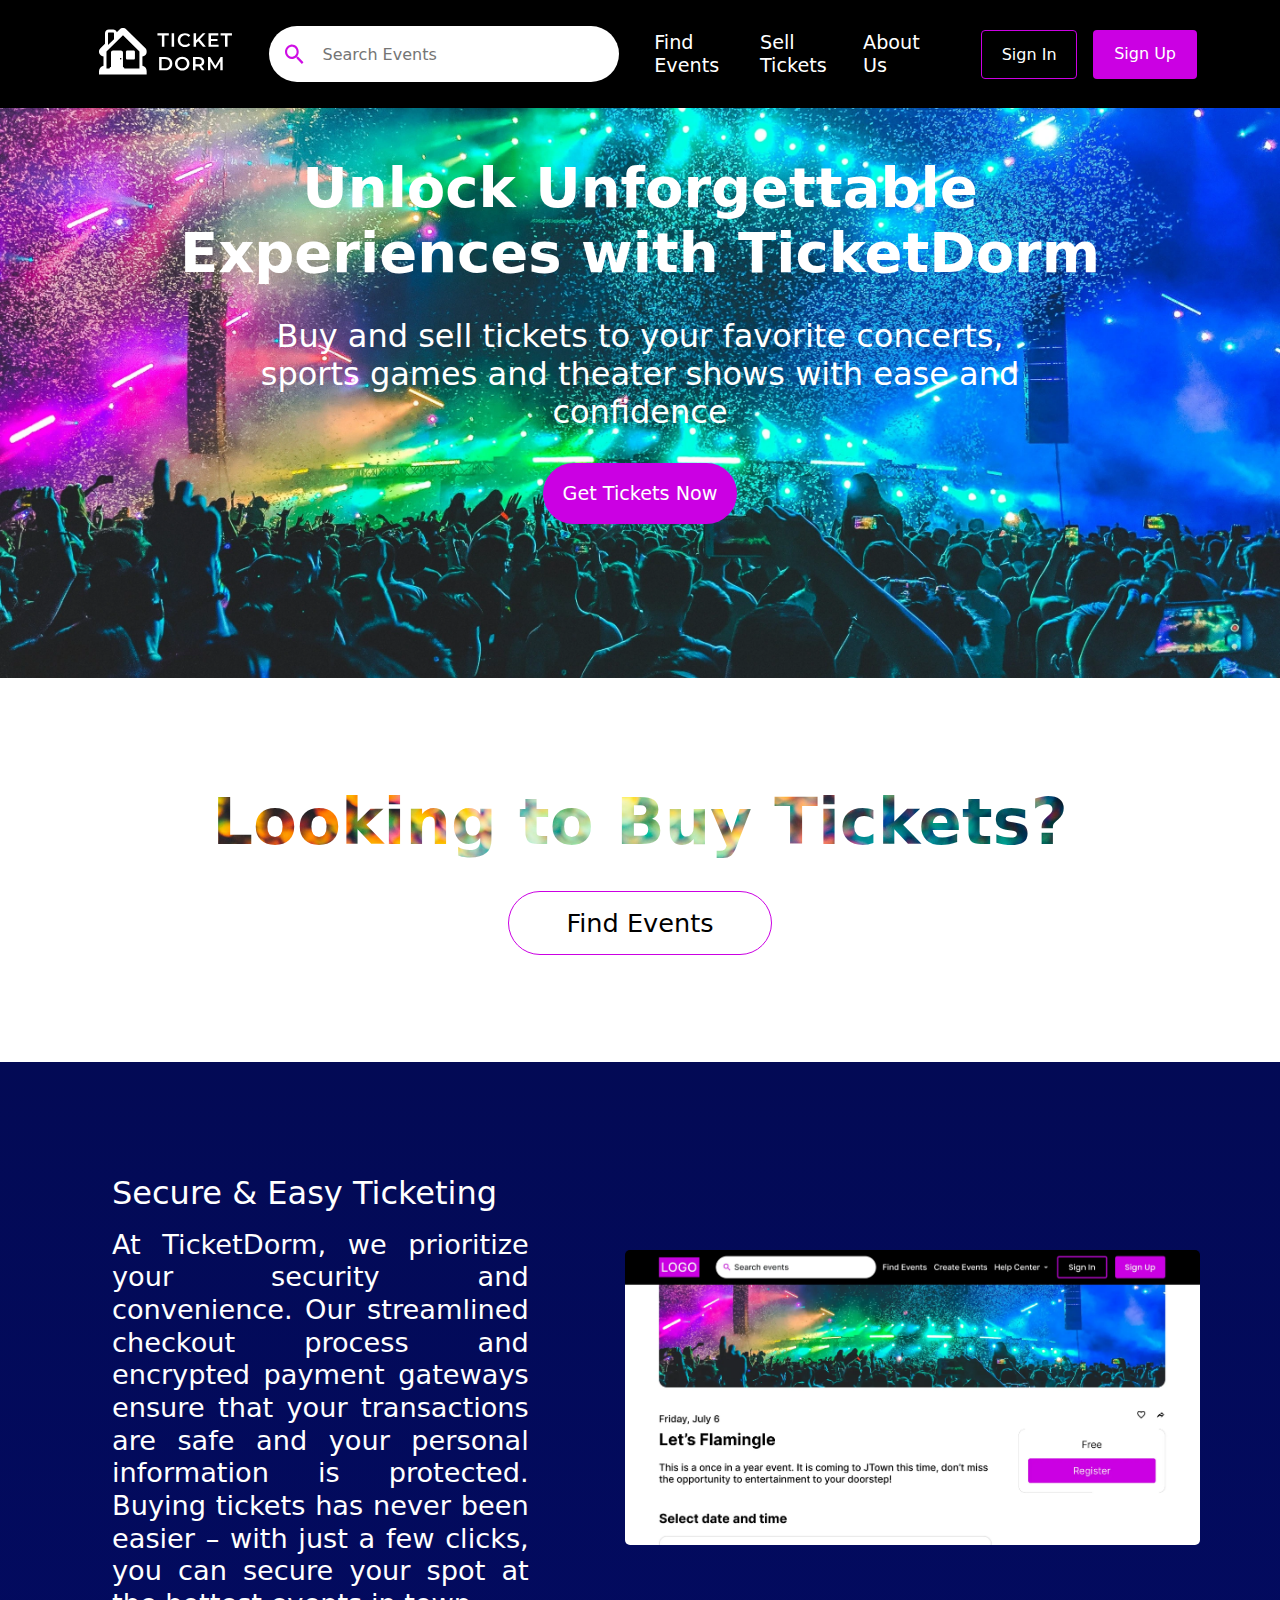
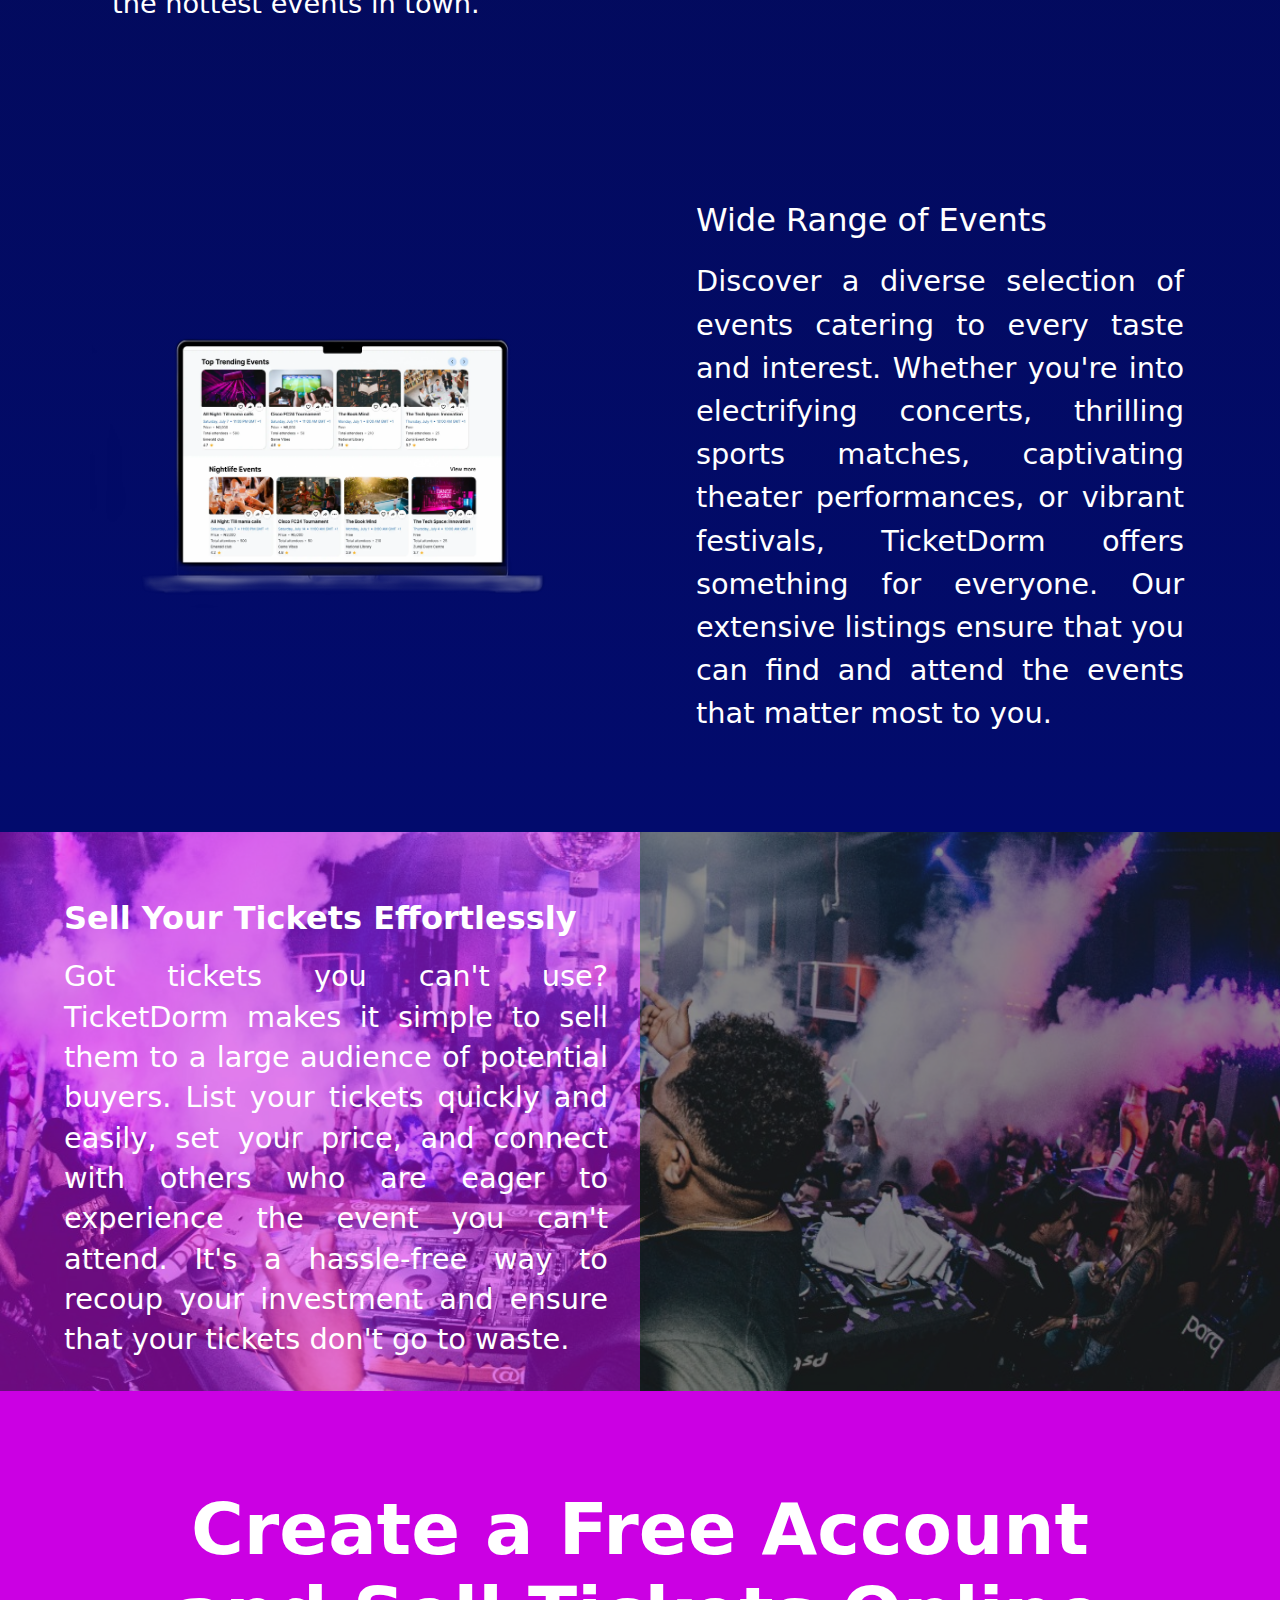
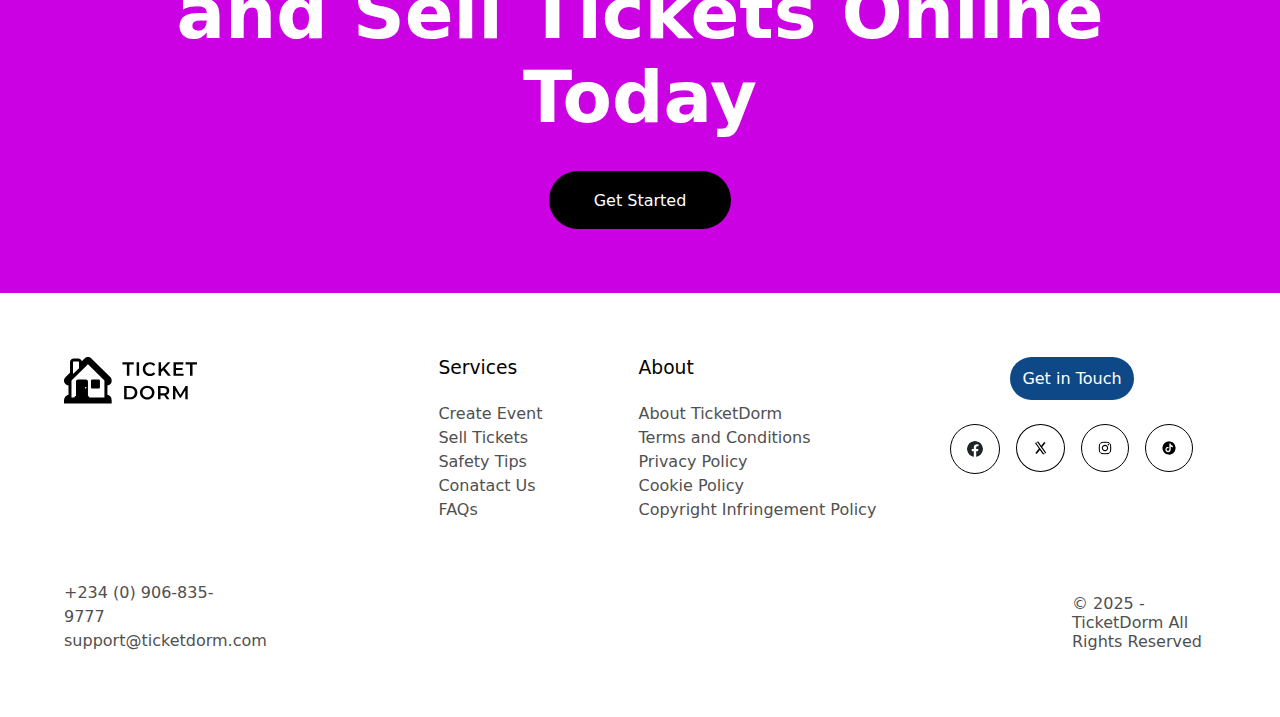
==== commit 5d0d7765: "Second Commit, TicketDorm replica" ====
--- a/index.html
+++ b/index.html
@@ -3,744 +3,141 @@
   <head>
     <meta charset="UTF-8" />
     <meta name="viewport" content="width=device-width, initial-scale=1.0" />
-    <title>Pineapple Design</title>
-    <link rel="stylesheet" href="mainstyle.css" />
+    <title>Document</title>
+    <link rel="stylesheet" href="style.css" />
   </head>
   <body>
-    <div>
-      <div class="nav-wrapper">
-        <nav>
-          <div class="nav-text">UX UI Agency</div>
-          <a href="index.html" class="c-logo">
-            <div class="c-logo-icon">
-              <img src="images/logo-yellow.68a37ab.svg" alt="" />
-            </div>
-            <div class="c-logo-text">Pineapple</div>
-          </a>
+    <header>
+      <nav>
+        <a href="/index.html"><img
+          src="images-main/tickdorm-header-logo-COiPPh0b.svg"
+          alt=""
+          class="main-img-nav"
+        /></a>
+        <div class="search-bar-nav">
+          <img src="/images-main/download.svg" alt="" />
+          <input
+            type="search"
+            name="search-events"
+            placeholder="Search Events"
+          />
+        </div>
+        <ul>
+          <li><a href="/find.html">Find Events</a></li>
+          <li><a href="/signIn.html">Sell Tickets</a></li>
+          <li><a href="about.html">About Us</a></li>
+        </ul>
 
-          <div class="navbutton">
-            <button class="button-bar">
-              <div class="bar-top"></div>
-              <div class="bar-middle"></div>
-              <div class="bar-bottom"></div>
-            </button>
+        <div class="button-nav-bar">
+          <a href="/signIn.html" class="sign-in-btn">Sign In</a>
+          <a href="/signUp.html" class="sign-up-btn">Sign Up</a>
+        </div>
+      </nav>
+    </header>
+    <main>
+      <section class="hero-section">
+        <h1>Unlock Unforgettable Experiences with TicketDorm</h1>
+        <p>
+          Buy and sell tickets to your favorite concerts, sports games and
+          theater shows with ease and confidence
+        </p>
+        <button class="get-tickets-btn">Get Tickets Now</button>
+      </section>
+
+      <!-- colored text hero -->
+      <section class="colored-text-hero">
+        <h1>Looking to Buy Tickets?</h1>
+        <button class="find-events-btn">Find Events</button>
+      </section>
+
+      <section class="ticketing-section">
+        <div class="secure-and-easy">
+          <div class="secure-and-easy-text">
+            <h3>Secure & Easy Ticketing</h3>
+            <p>
+              At TicketDorm, we prioritize your security and convenience. Our
+              streamlined checkout process and encrypted payment gateways ensure
+              that your transactions are safe and your personal information is
+              protected. Buying tickets has never been easier – with just a few
+              clicks, you can secure your spot at the hottest events in town.
+            </p>
           </div>
-        </nav>
-        <div class="nav-menu">
-          <div class="menu-side1">
-            <span class="menu-nav-bar">
-              <div class="c-logo-icon">
-                <img src="images/logo-yellow.68a37ab.svg" alt="" />
-              </div>
-              <div class="c-logo-text2">Pineapple</div>
-            </span>
-            <div class="header-menu">
-              <span>Services</span>
-              <span>Work</span>
-              <span>About Us</span>
-            </div>
-            <div class="menu-side1-mini">
-              <div class="under-lis">
-                <ul>
-                  <li class="home-menu"><a href="index.html">Home</a></li>
-                  <li class="career-menu">
-                    <a href="careers.html">Careers</a>
-                    <button>WE'RE HIRING!</button>
-                  </li>
-                  <li><a href="insight.html">Insights</a></li>
-                  <li class="newsletter">Subscribe to newsletter</li>
-                  <li class="start-project">Start a Project</li>
-                </ul>
-                <div class="socials-main-contact">
-                  <div class="socials-menu">
-                    <button>
-                      <svg
-                        xmlns="http://www.w3.org/2000/svg"
-                        xml:space="preserve"
-                        viewBox="0 0 92 92"
-                        class="socials-btn"
-                      >
-                        <path
-                          d="M46 0C20.6 0 0 20.6 0 46s20.6 46 46 46 46-20.6 46-46S71.4 0 46 0zm3.7 83.8c-.2 0-.4 0-.7.1V62.2c5.2-.1 9.9-.2 14.2-.5-3.8 11.7-10.9 19.5-13.5 22.1zm-7.4 0c-2.7-2.7-9.7-10.5-13.5-22.1 4.2.3 9 .5 14.2.5v21.7c-.2 0-.4-.1-.7-.1zM8 46c0-2.5.3-5 .7-7.4 2.2-.4 6.4-1 12.3-1.6-.5 2.9-.8 5.9-.8 9.1 0 3.2.3 6.2.7 9-5.8-.6-10.1-1.2-12.3-1.6-.3-2.5-.6-5-.6-7.5zm18.3 0c0-3.4.4-6.6 1-9.6 4.6-.3 9.8-.6 15.7-.6v20.4c-5.8-.1-11.1-.3-15.8-.7-.5-2.9-.9-6.1-.9-9.5zM49.6 8.2c2.7 2.7 9.6 10.7 13.5 22.1-4.2-.3-8.9-.5-14.1-.5V8.1c.2 0 .4.1.6.1zM43 8.1v21.7c-5.2.1-9.9.2-14.1.5 3.8-11.4 10.8-19.4 13.4-22.1.3 0 .5-.1.7-.1zm6 48.1V35.8c5.8.1 11.1.3 15.7.6.6 3 1 6.2 1 9.6 0 3.4-.3 6.6-.9 9.6-4.6.3-9.9.5-15.8.6zM70.9 37c5.9.6 10.1 1.2 12.3 1.6.5 2.4.8 4.9.8 7.4s-.3 5-.7 7.4c-2.2.4-6.4 1-12.3 1.6.5-2.9.7-5.9.7-9.1 0-3-.3-6.1-.8-8.9zm10.5-4.8c-2.8-.4-6.8-.9-11.9-1.4-2.4-8.6-6.6-15.5-10.1-20.4 10.1 3.8 18.1 11.8 22 21.8zM32.6 10.4c-3.6 4.8-7.7 11.7-10.1 20.3-5 .4-9 1-11.9 1.4 3.9-9.9 12-17.9 22-21.7zm-22 49.4c2.8.4 6.8.9 11.8 1.4 2.4 8.6 6.4 15.5 10 20.3-10-3.9-17.9-11.8-21.8-21.7zm49 21.7c3.6-4.8 7.6-11.6 10-20.2 5-.4 9-1 11.8-1.4-3.9 9.8-11.8 17.7-21.8 21.6z"
-                          fill="#ffffff"
-                          class="color000000 svgShape"
-                        ></path>
-                      </svg>
-                    </button>
-                    <button>
-                      <svg
-                        xmlns="http://www.w3.org/2000/svg"
-                        enable-background="new 0 0 26 16.318"
-                        viewBox="0 0 26 16.318"
-                        class="socials-btn"
-                      >
-                        <path
-                          d="M10.535 7.278c0 0 2.377-.763 2.113-3.815C12.384.411 9.332 0 7.864 0H0v16.022l8.539 0c2.436-.352 4.989-1.555 4.871-4.842C13.293 7.894 10.535 7.278 10.535 7.278zM3.521 2.758c0 0 2.113 0 3.609 0s2.201.851 2.084 2.054S7.953 6.456 7.395 6.456c-.558 0-3.874 0-3.874 0V2.758zM7.512 13.293c-.91 0-3.991 0-3.991 0V8.862c0 0 2.7 0 3.903 0 1.203 0 2.348.469 2.465 2.201C10.007 12.794 8.422 13.293 7.512 13.293zM23.652 5.135C20.864 3.199 17.9 4.431 17.02 5.018c-.88.587-2.905 2.377-2.553 6.016.352 3.639 3.022 4.754 4.226 5.106 1.203.352 5.752.616 7.072-3.697H22.97c0 0-.726 1.585-2.531 1.453-1.805-.132-2.634-.748-2.802-2.949h8.334C25.97 10.946 26.44 7.072 23.652 5.135zM17.622 9.009c0 0-.044-2.531 2.685-2.531 2.421 0 2.509 2.531 2.509 2.531H17.622z"
-                          fill="#ffffff"
-                          class="color000000 svgShape"
-                        ></path>
-                        <rect
-                          width="6.427"
-                          height="1.614"
-                          x="16.991"
-                          y="1"
-                          fill="#ffffff"
-                          class="color000000 svgShape"
-                        ></rect>
-                      </svg>
-                    </button>
-                    <button>
-                      <svg
-                        xmlns="http://www.w3.org/2000/svg"
-                        viewBox="0 0 20 16"
-                        class="socials-btn"
-                      >
-                        <g
-                          id="Page-1"
-                          fill="none"
-                          fill-rule="evenodd"
-                          stroke="none"
-                          stroke-width="1"
-                        >
-                          <g
-                            id="Dribbble-Light-Preview"
-                            fill="#ffffff"
-                            transform="translate(-60 -7521)"
-                            class="color000000 svgShape"
-                          >
-                            <g
-                              id="icons"
-                              transform="translate(56 160)"
-                              fill="#ffffff"
-                              class="color000000 svgShape"
-                            >
-                              <path
-                                id="twitter-[#154]"
-                                d="M10.29 7377c7.547 0 11.675-6.156 11.675-11.495 0-.175 0-.349-.012-.522A8.265 8.265 0 0 0 24 7362.89a8.273 8.273 0 0 1-2.356.637 4.07 4.07 0 0 0 1.804-2.235 8.303 8.303 0 0 1-2.606.98 4.153 4.153 0 0 0-5.806-.175 4.006 4.006 0 0 0-1.187 3.86 11.717 11.717 0 0 1-8.457-4.22 4.005 4.005 0 0 0 1.271 5.392 4.122 4.122 0 0 1-1.863-.505v.051c.001 1.923 1.378 3.579 3.292 3.96a4.144 4.144 0 0 1-1.852.069c.537 1.646 2.078 2.773 3.833 2.806A8.315 8.315 0 0 1 4 7375.185a11.754 11.754 0 0 0 6.29 1.812"
-                                fill="#ffffff"
-                                class="color000000 svgShape"
-                              ></path>
-                            </g>
-                          </g>
-                        </g>
-                      </svg>
-                    </button>
-                    <button>
-                      <svg
-                        xmlns="http://www.w3.org/2000/svg"
-                        viewBox="0 0 24 24"
-                        class="socials-btn"
-                      >
-                        <path
-                          d="M16,2.25H8A5.76,5.76,0,0,0,2.25,8v8A5.76,5.76,0,0,0,8,21.75h8A5.76,5.76,0,0,0,21.75,16V8A5.76,5.76,0,0,0,16,2.25ZM20.25,16A4.26,4.26,0,0,1,16,20.25H8A4.26,4.26,0,0,1,3.75,16V8A4.26,4.26,0,0,1,8,3.75h8A4.26,4.26,0,0,1,20.25,8Z"
-                          fill="#ffffff"
-                          class="color000000 svgShape"
-                        ></path>
-                        <path
-                          d="M17.62 5A1.37 1.37 0 1019 6.38 1.36 1.36 0 0017.62 5zm-.14 1.36a.13.13 0 01.14-.13.13.13 0 01.13.13C17.75 6.53 17.48 6.53 17.48 6.38zM12 7.25A4.75 4.75 0 1016.75 12 4.75 4.75 0 0012 7.25zm0 8A3.25 3.25 0 1115.25 12 3.26 3.26 0 0112 15.25z"
-                          fill="#ffffff"
-                          class="color000000 svgShape"
-                        ></path>
-                      </svg>
-                    </button>
-                    <button>
-                      <svg
-                        xmlns="http://www.w3.org/2000/svg"
-                        xml:space="preserve"
-                        viewBox="0 0 32 32"
-                        class="socials-btn"
-                      >
-                        <path
-                          d="M32 31.292V19.46c0-6.34-3.384-9.29-7.896-9.29-3.641 0-5.273 2.003-6.182 3.409v-2.924h-6.86c.091 1.937 0 20.637 0 20.637h6.86V19.767c0-.615.044-1.232.226-1.672.495-1.233 1.624-2.509 3.518-2.509 2.483 0 3.475 1.892 3.475 4.666v11.041H32v-.001zM3.835 7.838c2.391 0 3.882-1.586 3.882-3.567C7.673 2.247 6.227.707 3.881.707S0 2.246 0 4.271c0 1.981 1.489 3.567 3.792 3.567h.043zm3.43 23.454V10.655H.406v20.637h6.859z"
-                          fill="#ffffff"
-                          class="color000000 svgShape"
-                        ></path>
-                      </svg>
-                    </button>
-                  </div>
-                  <div class="contactus-menu">
-                    <span>Contact us</span>
-                    <p>hello@pineapple.design</p>
-                  </div>
-                </div>
-              </div>
-            </div>
-          </div>
-          <div class="menu-side2">
-            <button class="close-btn">
-              <img
-                src="images/close_26dp_FFFFFF_FILL0_wght400_GRAD0_opsz24.svg"
-                alt=""
-                id="close-btn-img"
-              />
-            </button>
-            <img src="images/DI_FINALTHUMBNAIL_0b7f7c93e6.png" alt="" />
-            <button class="side2-latest-btn">LATEST</button>
-            <h3>Is Dynamic Island an actual feature or a gimmick?</h3>
-            <p>Mar 19, 2025 · 5 min read</p>
+          <img src="/images-main/easy-ticketing-image-DONl_HH4.webp" alt="" />
+        </div>
+        <div class="wide-range">
+          <img src="/images-main/wide-range-image-wdx2k3fL.webp" alt="" />
+          <div class="wide-range-text">
+            <h3>Wide Range of Events</h3>
+            <p>
+              Discover a diverse selection of events catering to every taste and
+              interest. Whether you're into electrifying concerts, thrilling
+              sports matches, captivating theater performances, or vibrant
+              festivals, TicketDorm offers something for everyone. Our extensive
+              listings ensure that you can find and attend the events that
+              matter most to you.
+            </p>
           </div>
         </div>
-      </div>
-      <main>
-        <section class="digital-design">
-          <div class="main-design">
-            <div class="side1">
-              <h1>
-                Designing digital experiences that
-                <span>enrich human lives</span> and help
-                <span>businesses grow.</span>
-              </h1>
-            </div>
-            <div class="pineapple-ui">
-              <div class="line-pineapple"></div>
-              <div class="mini-ui-side">
-                <p>
-                  Pineapple is a global UX/UI agency helping ambitious companies
-                  and visionary entrepreneurs bring the next design revolution.
-                </p>
-                <button>
-                  Start a project
-                  <img
-                    src="/images/arrow_right_alt_26dp_FFFFFF_FILL0_wght400_GRAD0_opsz24.svg"
-                    alt=""
-                    class="white-arrow"
-                  />
-                  <img
-                    src="images/arrow_right_alt_26dp_FFFFF_FILL0_wght400_GRAD0_opsz24.svg"
-                    alt=""
-                    class="black-arrow"
-                  />
-                </button>
-              </div>
-            </div>
-          </div>
-        </section>
-        <section class="home-female-video">
-          <div class="female-video">
-            <div class="co-founders">
-              <div class="founder-text">
-                <h3>THE CO-FOUNDERS</h3>
-                <p>Our vision for Pineapple</p>
-              </div>
-              <div class="founders-img">
-                <img src="images/theCofounders_vkzemm.png" alt="" />
-              </div>
-            </div>
-            <div class="co-founders-video">
-              <video src="/Vids/Kids.mp4" autoplay muted loop></video>
-              <div class="play-button"></div>
-            </div>
-          </div>
-        </section>
-        <section class="global-clients">
-          <div class="clients-text">
-            <p>
-              Global clients and handpicked projects that place innovation at
-              the forefront
-            </p>
-            <div class="clients-numbers">
-              <div class="projects">
-                <h3>40+</h3>
-                <p>PROJECTS</p>
-              </div>
-              <hr />
-              <div class="return-rate">
-                <h3>90%</h3>
-                <p>RETURN DATE</p>
-              </div>
-              <hr />
-              <div class="lives-changed">
-                <h3>20 million</h3>
-                <p>LIVES CHANGED</p>
-              </div>
-            </div>
-            <div class="client-video">
-              <video src="/Vids/Kids.mp4" autoplay muted loop></video>
-              <div class="play-button1"></div>
-            </div>
-          </div>
-        </section>
-        <section class="relation-grid">
-          <p>LASTING RELATIONSHIPS WITH</p>
-          <div class="main-grid-images">
-            <span><img src="images/Logo_1_151b731159.png" alt="" /></span>
-            <span><img src="images/Logo_2_0e746aed6b.png" alt="" /></span>
-            <span><img src="images/2_eeaed7a565.png" alt="" /></span>
-            <span
-              ><img src="images/Logo_4_b404c87466.png" alt="" id="citus-tech2"
-            /></span>
-            <span><img src="images/1_24e24d4f49.png" alt="" /></span>
-            <span><img src="images/7_9f3bc8d651.png" alt="" /></span>
-            <span><img src="images/5_6dcbdf230d.png" alt="" /></span>
-            <span
-              ><img src="images/Logo_8_7208ab6b03.png" alt="" id="citus-tech"
-            /></span>
-            <span><img src="images/10_8248968b43.png" alt="" /></span>
-            <span><img src="images/4_2b29dba0d3.png" alt="" /></span>
-            <span><img src="images/3_8d6722e80f.png" alt="" /></span>
-            <span><img src="images/6_e1d299ffdb.png" alt="" /></span>
-            <span><img src="images/8_77b9d00e3d.png" alt="" /></span>
-            <span><img src="images/Group_184551_b6c0f1f2d1.png" alt="" /></span>
-            <span><img src="images/13_74650c3481.png" alt="" /></span>
-            <span><img src="images/11_ffa60635b2.png" alt="" /></span>
-            <span><img src="images/9_eaf92718ab.png" alt="" /></span>
-            <span><img src="images/12_637d75b4bc.png" alt="" /></span>
-          </div>
-        </section>
+      </section>
 
-        <section class="innovative-processes">
-          <div class="what-we-do">
-            <p>
-              We've created a <span>process</span> that knits your product with
-              the <span>innovation</span> it deserves.
-            </p>
-            <button>
-              What we do
-              <img
-                src="images/arrow_right_alt_26dp_FFFFFF_FILL0_wght400_GRAD0_opsz24.svg"
-                alt=""
-              />
-            </button>
-          </div>
-          <div class="closing-articles">
-            <div class="first-article">
-              <div class="first-image">
-                <h3>Discovering the Unforeseen</h3>
-                <img
-                  src="images/Discovering_the_unforeseen_sshovu.avif"
-                  alt=""
-                  id="first-image-discover"
-                />
-              </div>
-              <ul id="first-list">
-                <li>UX Audit</li>
-                <li>Market and User Research</li>
-                <li>User Interviews and surveys</li>
-                <li>Analytic data review</li>
-                <li>Sturcture true Insight</li>
-                <li>Information architecture (IA)</li>
-              </ul>
-              <span
-                ><img
-                  src="images/arrow_left_alt_26dp_DC7550_FILL0_wght400_GRAD0_opsz24.svg"
-                  alt=""
-              /></span>
-            </div>
-            <hr />
-            <div class="first-article">
-              <div class="first-image">
-                <h3>Transforming the experience</h3>
-                <img
-                  src="images/Transforming_the_experience_nz7mbb.png"
-                  alt=""
-                />
-              </div>
-              <ul>
-                <li>User experience design (UX)</li>
-                <li>Usability testing</li>
-                <li>Product innovation and strategy</li>
-                <li>UX Writing</li>
-                <li>Wireframing and Rapid Prototyping</li>
-              </ul>
-              <span
-                ><img
-                  src="images/arrow_left_alt_26dp_DC7550_FILL0_wght400_GRAD0_opsz24.svg"
-                  alt=""
-              /></span>
-            </div>
-            <hr />
-            <div class="first-article">
-              <div class="first-image">
-                <h3>Designing for impact</h3>
-                <img src="images/Designing_for_impact_sjg1dx.png" alt="" />
-              </div>
-              <ul>
-                <li>User Interface Design (UI)</li>
-                <li>Augmented Reality (AR) explorations</li>
-                <li>Design strategy</li>
-                <li>3D Design</li>
-                <li>Custom Illustrations & iconography</li>
-                <li>2D Motion Design</li>
-              </ul>
-              <span
-                ><img
-                  src="images/arrow_left_alt_26dp_DC7550_FILL0_wght400_GRAD0_opsz24.svg"
-                  alt=""
-              /></span>
-            </div>
-            <hr />
-            <div class="first-article">
-              <div class="first-image">
-                <h3>Scaling to be relevant</h3>
-                <img src="images/Scaling_to_be_relevant_ih8jnq.png" alt="" />
-              </div>
-              <ul>
-                <li>Front-end development</li>
-                <li>Innovation garages</li>
-                <li>Building design systems</li>
-                <li>Improving existing KPIs</li>
-                <li>Building style guides</li>
-                <li>Continuous product improvement</li>
-              </ul>
-              <span
-                ><img
-                  src="images/arrow_left_alt_26dp_DC7550_FILL0_wght400_GRAD0_opsz24.svg"
-                  alt=""
-              /></span>
-            </div>
-            <hr />
-            <div class="expand">
-              <span class="expand-all">Expand All</span>
-              <span class="expand-less">Expand Less</span>
-            </div>
-          </div>
-        </section>
-        <section class="green-card">
-          <div class="ez-credit-card">
-            <h3>EZ CREDIT CARD</h3>
-            <p>
-              Creating a microsite and an app for a credit card that empowers
-              Gen Z and late millennials to be financially independent.
-            </p>
-            <img src="images/EZ_home_1_b4fda779e4.jpg" alt="" />
-          </div>
-          <img
-            src="images/arrow_right_alt_26dp_FFFFFF_FILL0_wght400_GRAD0_opsz24.svg"
-            alt=""
-            class="right-arrow-ez-credit"
-          />
-        </section>
-        <section class="wisdom-money">
-          <div class="wisdom-text">
-            <h3><span>Wisdom</span> that money can't buy</h3>
-            <p>
-              We're talking about UX UI designs, product innovation and how
-              design grows businesses.
-            </p>
-          </div>
-          <div class="wisdom-image">
-            <div class="new">
-              <img src="images/DI_FINALTHUMBNAIL_0b7f7c93e6.png" alt="" />
-              <span class="green-widom-absolute">NEW</span>
-              <h3>Is Dynamic Island an actual feature or a gimmick?</h3>
-              <div class="date-wisdom"> <p>Oct 17, 2024</p><ul><li> 5mins</li></ul></div>
-            </div>
-            <div class="new">
-              <img src="images/Post_design_b25769ef69.jpg" alt="" />
-              <span class="green-widom-absolute">UI-UX DESIGN</span>
-              <h3>Product Design as a Solution to Piracy</h3>
-              <div class="date-wisdom"> <p>Oct 17, 2024</p><ul><li> 8mins</li></ul></div>
-            </div>
-            <div class="new">
-              <img
-                src="images/Product_lifecycle_illustration_v3_246c24ab26.jpg"
-                alt=""
-              />
-              <span class="green-widom-absolute">UI-UX DESIGN</span>
-              <h3 id="think-users-wisdom">
-                Think Like Your Users: How Mindset-Centric Design Shapes Winning
-                Products
-              </h3>
-              <div class="date-wisdom"> <p>Oct 17, 2024</p><ul><li> 8mins</li></ul></div>
-            </div>
-          </div>
-          <div class="wisdom-btn">
-            <button>
-              Get Insights
-              <img
-                src="images/arrow_right_alt_26dp_FFFFFF_FILL0_wght400_GRAD0_opsz24.svg"
-                alt=""
-              />
-            </button>
-          </div>
-        </section>
-        <section class="home-faq">
-            <div data-animation="arc" class="rounded-text-animation" data-v-3fb61365 data-v-f322e6f8>
-              <svg xmlns="http://www.w3.org/2000/svg" viewBox="0 0 1490.342 1273.705" data-v-3fb61365 class="curved-text">
-                  <path id="textarc" d="M.5,1269.52V739.944C.5,331.558,331.552.5,739.926.5h6.524c408.374,0,739.426,331.063,739.426,739.449V1269.52" transform="translate(1 50)" fill="none" stroke="#ffeba2" stroke-miterlimit="10" stroke-width="0" data-v-3fb61365></path>
-                  <text dy="10" data-v-3fb61365>
-                      <textPath xlink:href="#textarc" startOffset="550.166261" data-v-3fb61365>Frequently Asked Questions · Frequently Asked Questions · Frequently
-Asked Questions · Frequently Asked Questions · Frequently Asked
-Questions · Frequently Asked Questions · Frequently Asked Questions
-· Frequently Asked Questions · Frequently Asked Questions ·
-Frequently Asked Questions · Frequently Asked Questions ·
-</textPath>
-                  </text>
-              </svg>
-          </div>
+      <section class="pink-image">
+        <div class="left-side-pink">
+          <h1>Sell Your Tickets Effortlessly</h1>
+          <p>
+            Got tickets you can't use? TicketDorm makes it simple to sell them
+            to a large audience of potential buyers. List your tickets quickly
+            and easily, set your price, and connect with others who are eager to
+            experience the event you can't attend. It's a hassle-free way to
+            recoup your investment and ensure that your tickets don't go to
+            waste.
+          </p>
+        </div>
+        <div class="right-side-pink"></div>
+      </section>
 
-          <div class="container-faqs">
-            <p class="clear-faqs">
-              <span>Clear</span> and <span>crisp answers</span> to some burning
-              questions you may already have
-            </p>
-            <div class="faqs-container">
-              <article class="faq">
-                <div class="faq-text">
-                  <h4>What makes Pineapple different?</h4>
-                  <p>
-                    Pineapple offers a unique proposition by not only delivering
-                    high-impact services but also by promising a business-first
-                    perspective in design. <br /><br /><span
-                      >A lean approach:</span
-                    >
-                    We are a lean team that delivers high impact. When we
-                    onboard a project, we allocate team members to exclusively
-                    work on only one engagement. This improves the efficiency of
-                    workflow and improves the quality of output. With such an
-                    arrangement, you continue to focus on growing your business,
-                    as we dedicate ours to designing it. <br /><br />
+      <section class="account-creation">
+        <h1>Create a Free Account and Sell Tickets Online Today</h1>
+        <button class="account-creation-btn">Get Started</button>
+      </section>
 
-                    <span>Designing for Growth:</span> If designs do not help
-                    your business grow, it is a futile exercise. With a
-                    business-first approach, we target the most crucial KPIs in
-                    every engagement. Once we do that, we are able to easily
-                    take a research-driven approach on how designs can help meet
-                    business goals continuously. <br /><br />
-
-                    <span>Collaborative design sprint:</span> We understand how
-                    time is money. At the start of every project, we build a
-                    strategic combination of design sprints to ensure everything
-                    is delivered with precision and on time. We collaboratively
-                    work on the product roadmap with the Product and Tech team
-                    so it feels as seamless as working with internal team
-                    members.
-                  </p>
-                </div>
-                <div class="faq-icon">
-                  <img
-                    src="images/add_30dp_000000_FILL0_wght400_GRAD0_opsz24.svg"
-                    alt=""
-                  />
-                  <img
-                    src="images/remove_30dp_000000_FILL0_wght400_GRAD0_opsz24.svg"
-                    alt=""
-                    class="remove-icon"
-                  />
-                </div>
-              </article>
-              <hr />
-              <article class="faq">
-                <div class="faq-text">
-                  <h4>What is your product design process like?</h4>
-                  <p>
-                    With our experience in working with the best minds across
-                    different industries, we've realised the highest quality of
-                    output comes out when a process is collaborative.
-                    <br /><br />
-
-                    <span>Key points :</span> Discovering the unforeseen: It
-                    starts with our team of UX researchers helping you discover
-                    unforeseen challenges and opportunities. We do this by
-                    carefully assessing your business data, the market and your
-                    end-users. This helps us provide you with insights that are
-                    unique and translate them into goals that we should achieve
-                    together. <br /><br />
-
-                    <span>Transforming the experience:</span> Once we have the
-                    goals, backed by data, we go ahead and build an information
-                    architecture (IA) that helps you seamlessly navigate through
-                    the end-user journey. To demonstrate on how the IA solves
-                    the problem, we then wireframe, prototype and test it with
-                    live users. <br /><br />
-
-                    This brings a higher clarity on what the customers want and
-                    helps us build experiences that are the most relevant to
-                    them. <br /><br />
-
-                    <span>Designing for impact:</span> User interface design is
-                    not just creating interfaces with paint on top. We're aiming
-                    to bring the experiences to life. With careful consideration
-                    of every UI design element, the goal is to ensure that we
-                    deliver a consistent brand experience. <br /><br />
-
-                    P.S. We considered ~1000 typographies to finally decide the
-                    ones that you are currently experiencing across the website.
-                    <br /><br />
-
-                    <span>Scaling to be relevant:</span> Products and designs
-                    will become obsolete if not scaled efficiently. As your user
-                    needs evolve every day, we help businesses continuously
-                    research and make UX/UI design upgrades to always be in the
-                    new. We target KPIs every quarter and plan on how designs
-                    can improve them.
-                  </p>
-                </div>
-                <div class="faq-icon">
-                  <img
-                    src="images/add_30dp_000000_FILL0_wght400_GRAD0_opsz24.svg"
-                    alt=""
-                  />
-                  <img
-                    src="images/remove_30dp_000000_FILL0_wght400_GRAD0_opsz24.svg"
-                    alt=""
-                    class="remove-icon"
-                  />
-                </div>
-              </article>
-              <hr />
-              <article class="faq">
-                <div class="faq-text">
-                  <h4>What industries do you specialise in?</h4>
-                  <p>
-                    Pineapple is a team of industry-agnostic problem solvers.
-                    Our robust process allows us to focus on finding problems
-                    and unlocking opportunities across every industry. We take
-                    on new challenges every day and use a data-driven approach
-                    to solve them. <br /><br />
-
-                    In the past, we have worked with leaders who wanted to
-                    disrupt agri-tech, reimagine healthcare, make crypto more
-                    accessible, and many others who wanted to impact millions of
-                    lives.
-                  </p>
-                </div>
-                <div class="faq-icon">
-                  <img
-                    src="images/add_30dp_000000_FILL0_wght400_GRAD0_opsz24.svg"
-                    alt=""
-                  />
-                  <img
-                    src="images/remove_30dp_000000_FILL0_wght400_GRAD0_opsz24.svg"
-                    alt=""
-                    class="remove-icon"
-                  />
-                </div>
-              </article>
-              <hr />
-              <article class="faq">
-                <div class="faq-text">
-                  <h4>Why are you guys named Pineapple?</h4>
-                  <p>
-                    That's a question we get a lot. Pineapple was kept as a name
-                    with a deeper meaning to it. We wanted to holistically
-                    explain our vision as a UX/UI design agency in a way that
-                    explained our personality. <br /><br />
-
-                    To get the best experience of the reason behind the name
-                    Pineapple, visit our <span>About Us</span> page.
-                  </p>
-                </div>
-                <div class="faq-icon">
-                  <img
-                    src="images/add_30dp_000000_FILL0_wght400_GRAD0_opsz24.svg"
-                    alt=""
-                  />
-                  <img
-                    src="images/remove_30dp_000000_FILL0_wght400_GRAD0_opsz24.svg"
-                    alt=""
-                    class="remove-icon"
-                  />
-                </div>
-              </article>
-              <hr />
-              <article class="faq">
-                <div class="faq-text">
-                  <h4>
-                    How many team members are usually a part of one project?
-                  </h4>
-                  <p>
-                    Although the team working on each project depends on the
-                    scale of the problem that is required to be solved. However,
-                    a high-impact project should comprise of the following team
-                    members:
-                  </p>
-                  <br /><br />
-                  <ul>
-                    <li>Creative Director</li>
-                    <li>Project manager</li>
-                    <li>Lead product designer</li>
-                    <li>UX/UI designer</li>
-                    <li>UX researcher</li>
-                    <li>UX writer</li>
-                  </ul>
-                </div>
-                <div class="faq-icon">
-                  <img
-                    src="images/add_30dp_000000_FILL0_wght400_GRAD0_opsz24.svg"
-                    alt=""
-                  />
-                  <img
-                    src="images/remove_30dp_000000_FILL0_wght400_GRAD0_opsz24.svg"
-                    alt=""
-                    class="remove-icon"
-                  />
-                </div>
-              </article>
-              <hr />
-            </div>
-          </div>
-        </section>
-      </main>
       <footer>
-        <div class="project">
-          <h1>Ready to <span class="hero-color">start</span>  a project?</h1>
-          <p>We have the confidence and expertise to challenge the status-quo. Let’s collaborate to take your product to new heights.</p>
-          <button class="btn-let-connect">Let's Connect
-            <img src="/images/arrow_right_alt_26dp_FFFFF_FILL0_wght400_GRAD0_opsz24.svg" alt="" class="btn-connect-black"><img src="/images/arrow_right_alt_26dp_FFFFFF_FILL0_wght400_GRAD0_opsz24.svg" alt="" class="btn-connect-white">
-            </button>
+        <div class="icon-side-footer">
+          <img src="/images-main/tickdorm-footer-logo-Co8oxyPy.svg" alt="" />
+          <p>+234 (0) 906-835-9777 support@ticketdorm.com</p>
         </div>
-        <div class="newletter">
-          <div class="newletter-lightgreen">
-            <h2>Join our Newsletter</h2>
-            <p>If you're driven by curiosity and love research-based design arguments, the newsletter is for you.</p>
-          </div>
-          <div class="newletter-input">
-            <input type="email" placeholder="Your email address...">
-            <button class="btn-newletter">Subscribe
-              <img src="/images/arrow_right_alt_26dp_FFFFFF_FILL0_wght400_GRAD0_opsz24.svg" alt="">
-            </button>
-          </div>
-        </div>
-      
-        <div class="footer-buttom">
-          <div class="logo-section">
-            <img src="/images/logo-yellow.68a37ab.svg" alt="logo">
-            <div>
-              <h3>Pineapple</h3>
-              <p id="p">We design different.</p>
-            </div>
-            <div>
-              <p id="pp">© Pineapple 2025. All rights reserved.</p>
-              <a href="/">Our privacy policy<i class="fa-solid fa-arrow-right-long lon"></i>
-              </a>
-            </div>
-          </div>
-          <div class="contact-section">
-            <h2>Contact Us</h2>
-            <p id="p">hello@pineapple.design</p>
-            <h2>Office</h2>
-            <div class="footer-color">
-              <h1>10th floor/ 1002- Peninsula Park, Off</h1>
-              <h1>Link Rd, A-4, Veera Desai Industrial</h1>
-              <h1>Estate, Andheri West, Mumbai, 400053</h1>
-            </div>
-          </div>
-          <div class="menu-list">
+        <div class="services-about-footer">
+          <div class="services-footer">
+            <h3>Services</h3>
             <ul>
-              <li>Home</li>
-              <li>Services</li>
-              <li>Work</li>
-              <li>About</li>
-              <li>Careers</li>
-              <li>Insights</li>
+              <li>Create Event</li>
+              <li>Sell Tickets</li>
+              <li>Safety Tips</li>
+              <li>Conatact Us</li>
+              <li>FAQs</li>
             </ul>
           </div>
-          <div class="menu-list">
+          <div class="about-footer">
+            <h3>About</h3>
             <ul>
-              <li>Dribbble</li>
-              <li>Behance</li>
-              <li>Instagram</li>
-              <li>Twitter</li>
-              <li>Linkedin</li>
-              
+              <li>About TicketDorm</li>
+              <li>Terms and Conditions</li>
+              <li>Privacy Policy</li>
+              <li>Cookie Policy</li>
+              <li>Copyright Infringement Policy</li>
             </ul>
           </div>
         </div>
+        <div class="socials-footer">
+          <button>Get in Touch</button>
+          <ul>
+            <li><img src="/images-main/download (1).svg" alt="" /></li>
+            <li><img src="/images-main/download (2).svg" alt="" /></li>
+            <li><img src="/images-main/download (4).svg" alt="" /></li>
+            <li><img src="/images-main/download (3).svg" alt="" /></li>
+          </ul>
+          <p>© 2025 -TicketDorm All Rights Reserved</p>
+        </div>
       </footer>
-    </div>
-
-    <!--  -->
-    <script src="./main.js"></script>
+    </main>
   </body>
 </html>
--- a/style.css
+++ b/style.css
@@ -0,0 +1,654 @@
+* {
+  margin: 0;
+  padding: 0;
+  box-sizing: border-box;
+  /* outline: 1px solid red; */
+  font-family: system-ui, -apple-system, BlinkMacSystemFont, 'Segoe UI', Roboto, Oxygen, Ubuntu, Cantarell, 'Open Sans', 'Helvetica Neue', sans-serif;
+}
+nav {
+    position: fixed;
+    width: 100%;
+  display: flex;
+  height: 12vh;
+  background-color: black;
+  justify-content: space-evenly;
+  align-items: center;
+  padding-left: 4rem;
+  padding-right: 3rem;
+  z-index: 1;
+}
+nav a{
+    text-decoration: none;
+    color: white;
+    cursor: pointer;
+}
+.search-bar-nav {
+  display: flex;
+  width: 30%;
+  color: white;
+  background-color: white;
+  height: fit-content;
+  align-items: center;
+  border-radius: 2rem;
+  padding-left: 1rem;
+}
+.search-bar-nav input {
+  border: none;
+  padding: 1.15rem;
+  border-radius: 1rem;
+  font-size: 1rem;
+  outline: none;
+}
+.search-bar-nav img {
+  height: 1.2rem;
+}
+nav ul {
+  display: flex;
+  list-style: none;
+  width: 25%;
+  justify-content: space-evenly;
+  font-size: 1.2rem;
+}
+button{
+    cursor: pointer;
+}
+.button-nav-bar {
+  display: flex;
+  gap: 1rem;
+}
+.button-nav-bar a{
+    text-decoration: none;
+    color: white;
+}
+.sign-in-btn {
+  padding: .875rem;
+  font-size: 1rem;
+  color: white;
+  border: 1px solid #cb00e3;
+  background: transparent;
+  border-radius: 4px;
+  width: 6rem;
+  text-align: center;
+}
+.sign-up-btn {
+  padding: .875rem;
+  font-size: 1rem;
+  color: white;
+  background-color: #cb00e3;
+  border: none;
+  border-radius: 4px;
+  width: 6.5rem;
+  text-align: center;
+}
+.main-img-nav {
+  height: 3rem;
+}
+.hero-section {
+  background-image:image-set(url(images-main/hero-background-image-BgRagXI3.webp));
+  background-size: cover;
+  background-position: center;
+  display: flex;
+  flex-direction: column;
+  gap: 2rem;
+  color: white;
+  align-items: center;
+  justify-content: center;
+  text-align: center;
+    height: 42.4rem;
+    width: auto;
+}
+.hero-section h1{
+    font-size: 3.5rem;
+    width: 80%;
+}
+.hero-section p{
+    font-size: 2rem;
+    width: 65%;
+}
+.get-tickets-btn{
+    padding: 1.2rem;
+    background-color: #cb00e3;
+    border: none;
+    color: white;
+    font-size: 1.2rem;
+    border-radius: 2rem;
+}
+.colored-text-hero h1{
+    background-image: image-set(url(images-main/text-clip-background-image-C7ZZyvjY.jpg));
+    background-size: cover;
+    -webkit-text-fill-color: transparent;
+    background-position: center;
+    font-size: 4rem;
+    font-weight: 700;
+    -webkit-background-clip: text;
+}
+.colored-text-hero{
+    display: flex;
+    flex-direction: column;
+    align-items: center;
+    justify-content: center;
+    gap: 2rem;
+    height: 24rem;
+}
+.find-events-btn{
+    width: 16.5rem;
+    padding: 1rem;
+    border: 1px solid #cb00e3;
+    color: black;
+    background-color: transparent;
+    font-size: 1.6rem;
+    border-radius: 2rem;
+}
+.ticketing-section{
+    background: linear-gradient(rgb(3, 10, 85), rgb(2, 11, 109));
+    color: white;
+    padding-top: 2.4rem;
+    padding-bottom: 2.4rem;
+    height: auto;
+    display: flex;
+    flex-direction: column;
+    padding: 5rem;
+    gap: 8rem;
+}
+.secure-and-easy{
+    display: flex;
+    gap: 4rem;
+    align-items: center;
+}
+.secure-and-easy img{
+    height: 18.4rem;
+    width: 36rem;
+    border-radius: 5px;
+}
+.secure-and-easy-text{
+    width: 50%;
+    display: flex;
+    flex-direction: column;
+    gap: 1rem;
+    line-height: 1.2;
+    font-size: 1.7rem;
+    text-align: justify;
+    padding: 2rem;
+}
+.secure-and-easy-text h3{
+    font-size: 2rem;
+    font-weight: 500;
+}
+.wide-range{
+    display: flex;
+    gap: 4rem;
+    align-items: center;
+}
+.wide-range img{
+    height: 18.4rem;
+    width: 33.5rem;
+    border-radius: 5px;
+}
+.wide-range-text{
+    width: 50%;
+    display: flex;
+    flex-direction: column;
+    gap: 1rem;
+    line-height: 1.5;
+    font-size: 1.8rem;
+    text-align: justify;
+    padding: 1rem;
+}
+.wide-range-text h3{
+    font-size: 2rem;
+    font-weight: 500;
+}
+.pink-image{
+    background-image: image-set(url(images-main/sell-ticket-effortlessly-image-BsFl2B5L.jpg));
+    background-size: cover;
+    background-position: center;
+    display: flex;
+}
+.left-side-pink{
+    padding: 2rem;
+    padding-top: 4rem;
+    padding-left: 4rem;
+    gap: 1rem;
+    display: flex;
+    flex-direction: column;
+    color: white;
+    background-color: rgba(203, 0, 227, 0.5);
+    /* opacity: .5; */
+    width: 50%;
+    text-align: justify;
+    font-size: 1.8rem;
+    line-height: 1.4;
+}
+.left-side-pink h1{
+    font-size: 2rem;
+    font-weight: 550;
+}
+.right-side-pink{
+    width: 50%;
+    height: auto;
+    background-color: rgba(31, 25, 25, 0.5);
+}
+.account-creation{
+    padding-top: 6rem;
+    padding-bottom: 4rem;
+    background-color: #cb00e3;
+    color: white;
+    display: flex;
+    flex-direction: column;
+    align-items: center;
+    gap: 2rem;
+}
+.account-creation h1{
+    font-size: 4.5rem;
+    width: 75%;
+    text-align: center;
+}
+.account-creation-btn{
+    color: white;
+    background: black;
+    border: none;
+    padding: 1.2rem;
+    font-size: 1rem;
+    padding-left: 2.8rem;
+    padding-right: 2.8rem;
+    border-radius: 2rem;
+}
+footer{
+    display: flex;
+    padding: 4rem;
+    justify-content: space-between;
+}
+footer p{
+    color: rgb(80,80,80);
+}
+footer ul{
+    list-style: none;
+    line-height: 1.5;
+    color: rgb(80, 80, 80);
+
+}
+.icon-side-footer{
+    display: flex;
+    flex-direction: column;
+    width: 30%;
+    gap: 11rem;
+}
+.icon-side-footer img{
+    height: 3rem;
+    margin-right: auto;
+}
+.icon-side-footer p{
+    width: 50%;
+    line-height: 1.5;
+}
+.services-about-footer{
+    display: flex;
+    gap: 6rem;
+    width: 40%;
+}
+.services-footer{
+    display: flex;
+    flex-direction: column;
+    gap: 1.5rem;
+}
+.services-footer h3{
+    font-weight: 300;
+}
+.about-footer{
+
+    display: flex;
+    flex-direction: column;
+    gap: 1.5rem;
+}
+.about-footer h3{
+    font-weight: 300;
+}
+.socials-footer{
+    width: 25%;
+    display: flex;
+    flex-direction: column;
+    gap: 1.5rem;
+    align-items: center;
+}
+.socials-footer ul{
+    display: flex;
+    gap: 1rem;
+    justify-content: center;
+}
+.socials-footer img{
+    padding: 1rem;
+    border-radius: 50%;
+    border: 1px solid black;
+}
+.socials-footer P{
+    width: 50%;
+    padding-top: 5.6rem;
+    margin-left: auto;
+}
+.socials-footer button{
+    width: fit-content;
+    padding: .75rem;
+    border-radius: 2rem;
+    border: none;
+    background-color: rgb(14, 72, 135);
+    color: white;
+    font-size: 1rem;
+}
+.find-events-footer{
+    background-color: #f5faff;
+    margin-top: 4rem;
+}
+.next-adventure{
+    height: 67vh;
+    background: linear-gradient(#000000b3, #000000b3),url(images-find-events/event-hero-bg-kDZA0R31.jpg);
+    display: flex;
+    flex-direction: column;
+    align-items: center;
+    justify-content: center;
+    gap: 1rem;
+    background-position: center;
+    background-size: cover;
+}
+.next-adventure h1{
+    font-size: 3rem;
+    color: white;
+    width: 75%;
+    text-align: center;
+    padding-top: 5rem;
+}
+.next-adventure p{
+    font-size: 1.8rem;
+    color: white;
+    text-align: center;
+    width: 75%;
+}
+.next-adventure-search{
+    width: fit-content;
+    display: flex;
+    align-items: center;
+    background-color: rgba(255, 255, 255, 0.64);
+    gap: .5rem;
+    padding-left: 1rem;
+    margin-top: 1rem;
+}
+.next-adventure-search input{
+    width: 37rem;
+    border: none;
+    outline: none;
+    background-color: transparent;
+}
+.next-adventure-search button{
+    padding: 1rem;
+    border: none;
+    width: 12rem;
+    font-size: 1rem;
+    color: white;
+    background-color: #cb00e3;
+}
+.different-events{
+    padding-top: 3rem;
+
+    display: flex;
+    flex-direction: column;
+    /* gap: 2rem; */
+}
+.upcoming-events:hover{
+    background-color: #f8f9fa;
+}
+.upcoming-events{
+    display: flex;
+    flex-direction: column;
+    gap: 1.5rem;
+    cursor: pointer;
+    padding-top: 2rem;
+    padding-bottom: 3rem;
+    padding-left: 5rem;
+    padding-right: 5rem;
+}
+.upcoming-events a{
+    text-decoration: none;
+    color: rgb(27 103 187);
+}
+.upcoming-events-text{
+    display: flex;
+    justify-content: space-between;
+}
+.different-events h1{
+    font-weight: 500;
+    font-size: 2rem;
+}
+.different-events h2{
+    font-weight: 500;
+    font-size: 2rem;
+    color: #cb00e3;
+}
+.upcoming-events-images{
+    display: flex;
+    gap: 1.5rem;
+    overflow: scroll;
+    scrollbar-width: none;
+}
+.music-concert{
+    display: flex;
+    flex-direction: column;
+    gap: .5rem;
+    background-color: #f3f3f3;
+    border-bottom-left-radius: .35rem;
+    border-bottom-right-radius: .35rem;
+}
+.music-concert img{
+    height: 10rem;
+    width: 16rem;
+    border-top-left-radius: 1rem;
+    border-top-right-radius: 1rem;
+    border-bottom-left-radius: .35rem;
+    border-bottom-right-radius: .35rem;
+    object-fit: cover;
+}
+.music-concert-text{
+    display: flex;
+    flex-direction: column;
+    gap: .6rem;
+    padding: .5rem;
+}
+.sign-in-logo{
+    display: flex;
+    gap: .5rem;
+    /* margin: 1rem; */
+    align-items: center;
+    margin-bottom: auto;
+}
+.sign-in-logo img{
+    height: 2.2rem;
+    width: 2.2rem;
+    padding: .5rem;
+    border-radius: 50%;
+    background-color: rgb(70, 157, 249);
+}
+.sign-in-logo h1{
+    font-size: 1.5rem;
+    font-weight: 500;
+}
+.sign-in-form{
+    height: 80%;
+    display: flex;
+    flex-direction: column;
+    justify-content: center;
+    align-items: center;
+}
+.sign-in-body{
+    height: 95dvh;
+    width: auto;
+    background-color: rgb(248 249 250);
+    opacity: 1;
+    font-family: "Montserrat", sans-serif;
+    margin: 1rem;
+}
+.main-form{
+    display: flex;
+    flex-direction: column;
+    gap: 1.2rem;
+    font-family: "Montserrat", sans-serif;
+    opacity: 1;
+}
+.email-password{
+    display: flex;
+    flex-direction: column;
+    gap: .5rem;
+    font-weight: 600;
+    font-family: "Montserrat", sans-serif;
+}
+.email-password input{
+    padding: .5rem;
+    border-radius: 4px;
+    font-size: 1.2rem;
+    width: 30rem;
+    border: 1px solid rgb(210, 206, 206);
+    opacity: .6;
+    outline: none;
+    font-weight: 0;
+    font-size: 1.1rem;
+    font-family: "Montserrat", sans-serif;
+
+}
+.remember-forgot-password{
+    display: flex;
+    justify-content: space-between;
+    width: 30rem;
+    font-size: 1.2rem;
+    color: rgb(80, 80, 80);
+}
+.main-form h1{
+    font-weight: 550;
+}
+.main-form p{
+    text-align: center;
+    font-size: 1rem;
+}
+.main-form a{
+    text-decoration: none;
+    color: rgb(30 64 175);
+}
+.main-form button{
+    font-size: 1rem;
+    padding: .75rem;
+    border-radius: 4px;
+    border: none;
+    color: white;
+    background-color: #cb00e3;
+}
+.unforgettable-hero{
+    height: 67vh;
+    background: linear-gradient(#000000b3, #000000b3),url(images-find-events/hero-bg-D_7kZLv6.jpg);
+    display: flex;
+    flex-direction: column;
+    align-items: center;
+    justify-content: center;
+    gap: 1rem;
+    background-position: center;
+    background-size: cover;
+}
+.unforgettable-hero h1{
+    font-size: 3.5rem;
+    color: white;
+    width: 70%;
+    text-align: center;
+    padding-top: 5rem;
+}
+.unforgettable-hero p{
+    font-size: 1.8rem;
+    color: white;
+    text-align: center;
+    width: 74%;
+}
+.about-us-text{
+    background-color: rgb(248 249 250);
+    font-family: "Montserrat", sans-serif;
+    opacity: .95;
+    padding: 5rem;
+    display: flex;
+    flex-direction: column;
+    gap: 1.5rem;
+}
+.about-us-text p{
+    font-size: 1.7rem;
+    text-align: justify;
+    line-height: 1.5;
+    font-weight: 100;
+}
+.about-us-text h1{
+    font-size: 2.2rem;
+    font-weight: 500;
+}
+
+
+/* sign up page styles */
+.sign-up-body{
+    margin: 1rem;
+    display: flex;
+    gap: 15rem;
+    font-family: "Montserrat", sans-serif;
+    background-color: rgb(248 249 250);
+}
+.sign-up-form{
+    display: flex;
+    flex-direction: column;
+    gap: 1rem;
+    width: auto;
+}
+.name-password{
+    display: flex;
+    flex-direction: column;
+    gap: .4rem;
+}
+.name-password input{
+    padding: .5rem;
+    border-radius: 4px;
+    font-size: 1.2rem;
+    width: 30rem;
+    border: 1px solid rgb(210, 206, 206);
+    opacity: .6;
+    outline: none;
+    font-weight: 0;
+    font-size: 1rem;
+    font-family: "Montserrat", sans-serif;
+}
+.name-password p{
+    opacity: .5;
+    font-size: .8rem;
+    text-align: center;
+}
+.type-password{
+    display: flex;
+    gap: .5rem;
+}
+.weak-password{
+    display: flex;
+    flex-direction: column;
+    gap: .5rem;
+    align-items: center;
+    font-size: .8rem;
+    opacity: .9;
+}
+.line-style-password{
+    width: 7rem;
+    height: .3rem;
+    border: 1px solid rgb(80, 80, 80);
+    border-radius: 2rem;
+}
+.sign-up-form button{
+    color: white;
+    background-color: #cb00e3;
+    padding: .5rem;
+    font-size: 1rem;
+    border-radius: 4px;
+    border: none;
+    color: white;
+    background-color: #cb00e3;
+}
+#remember-me{
+    transform: scale(1.3);
+}
+.sign-up-form p{
+    text-align: center;
+}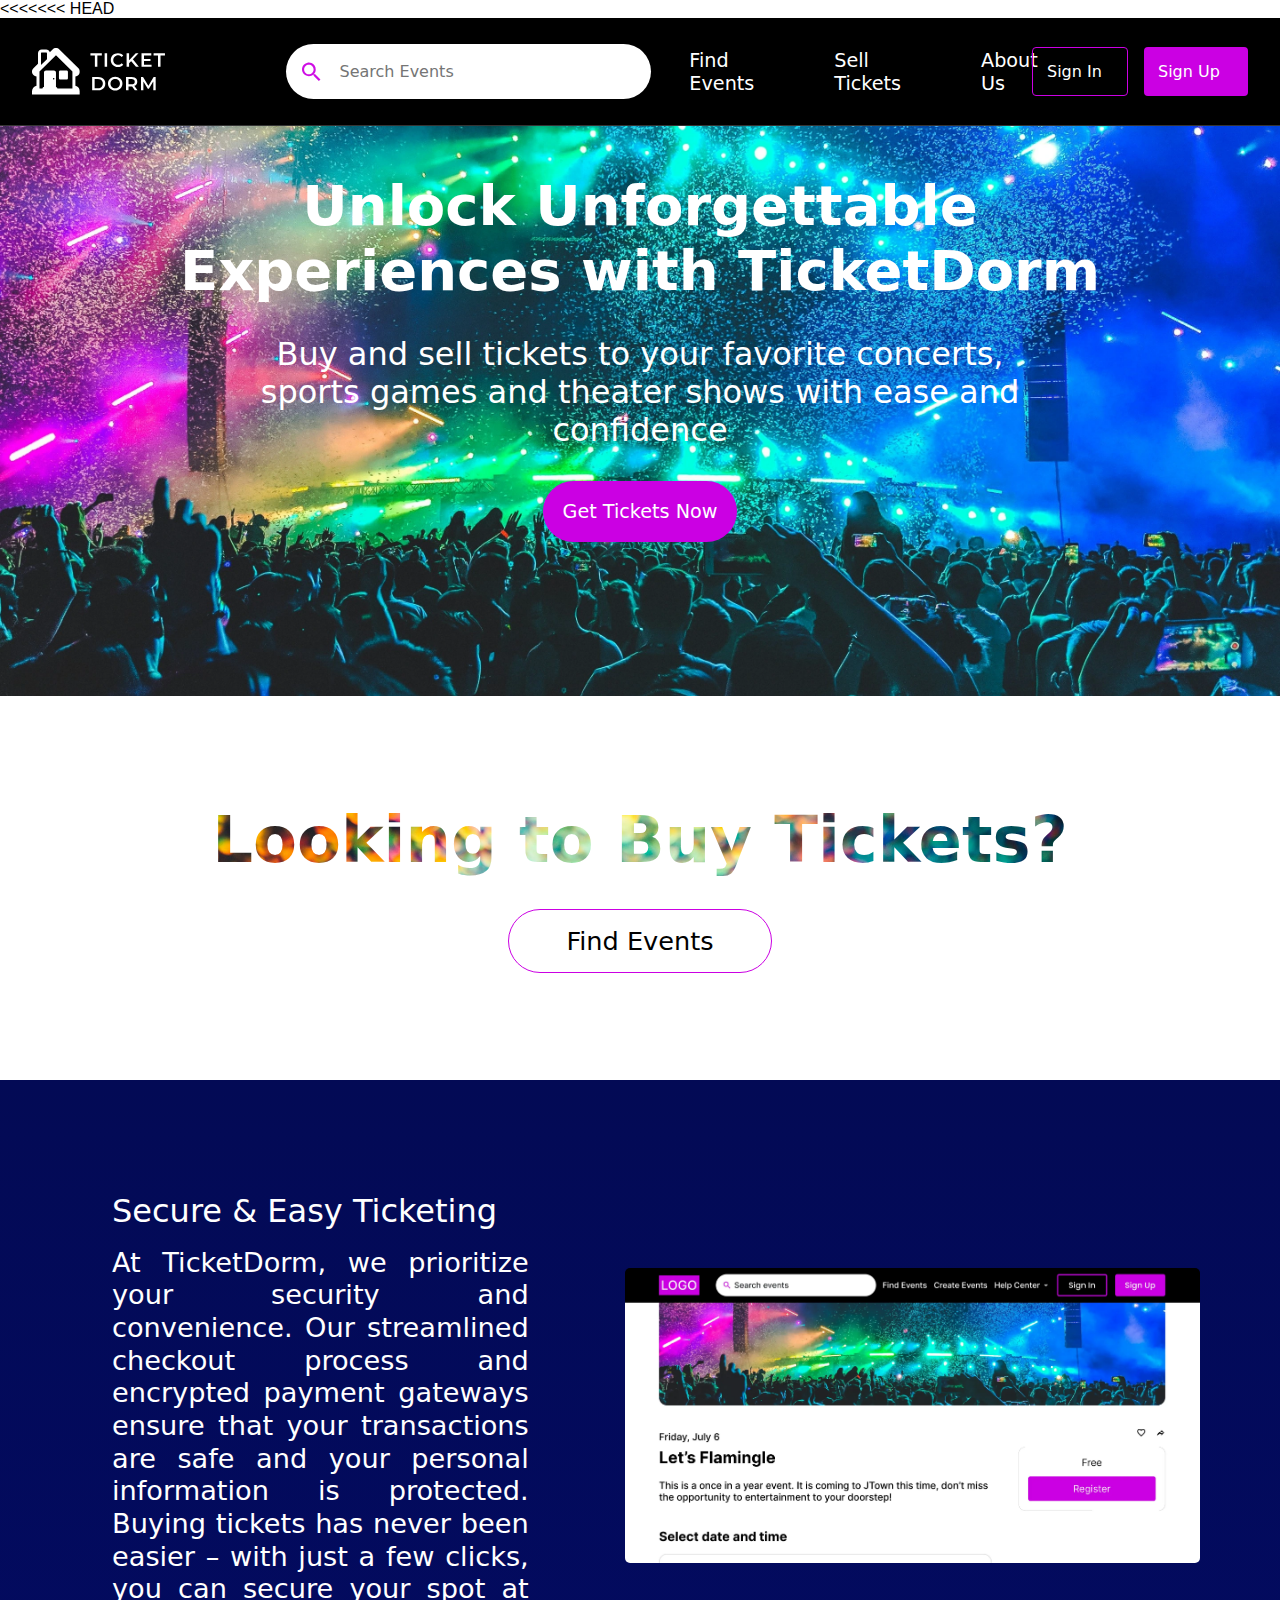
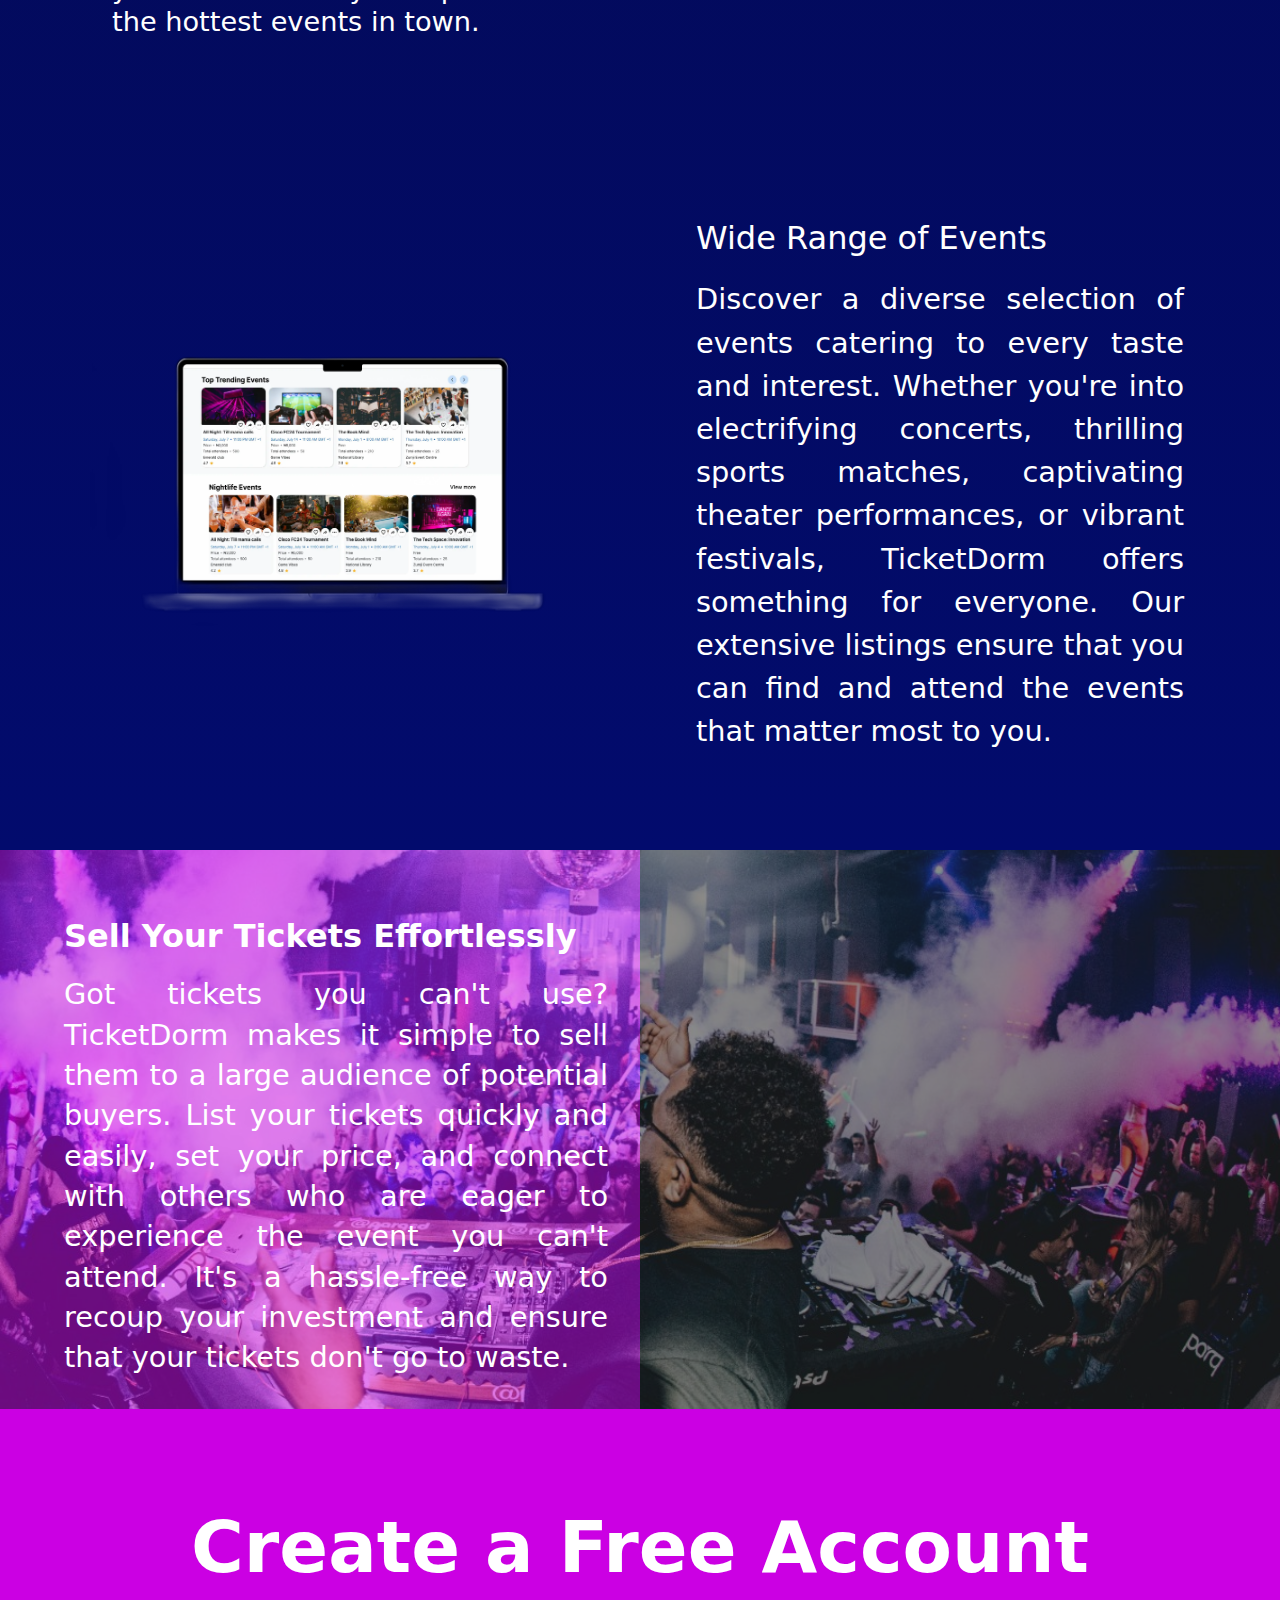
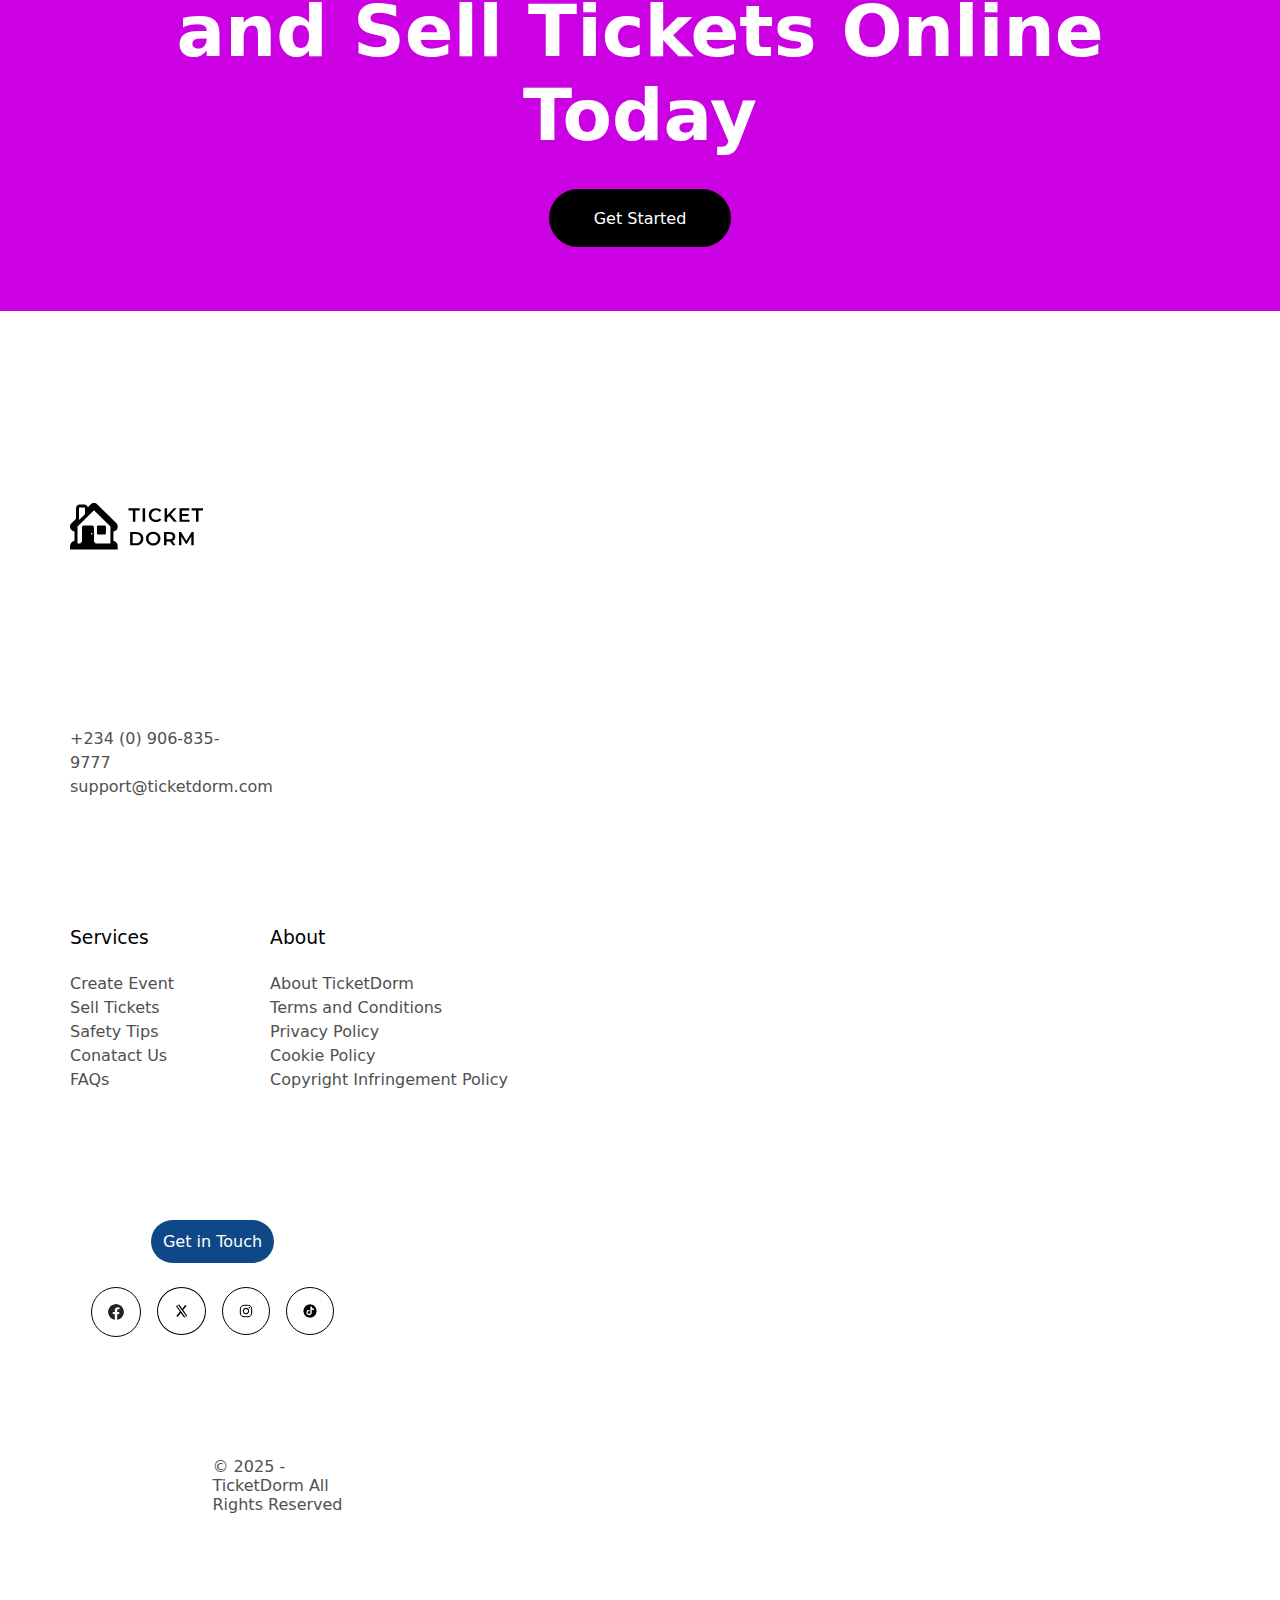
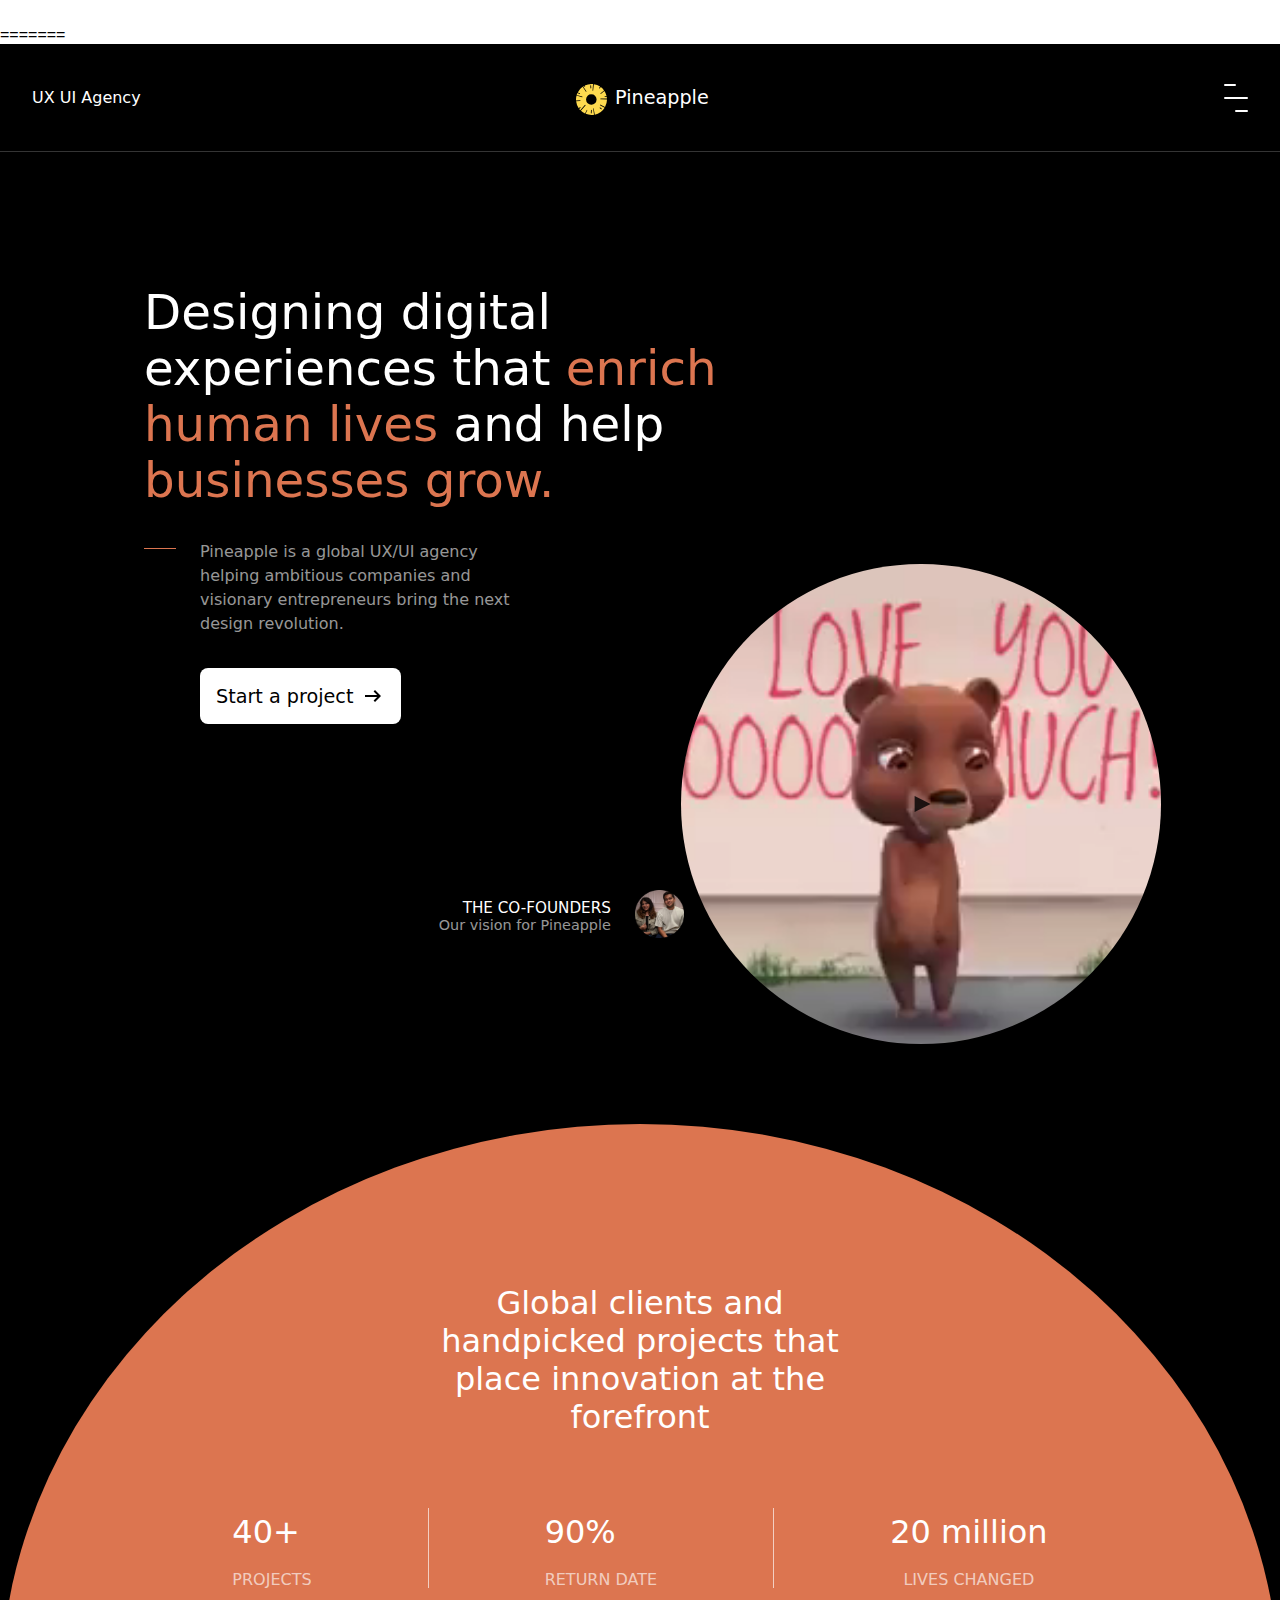
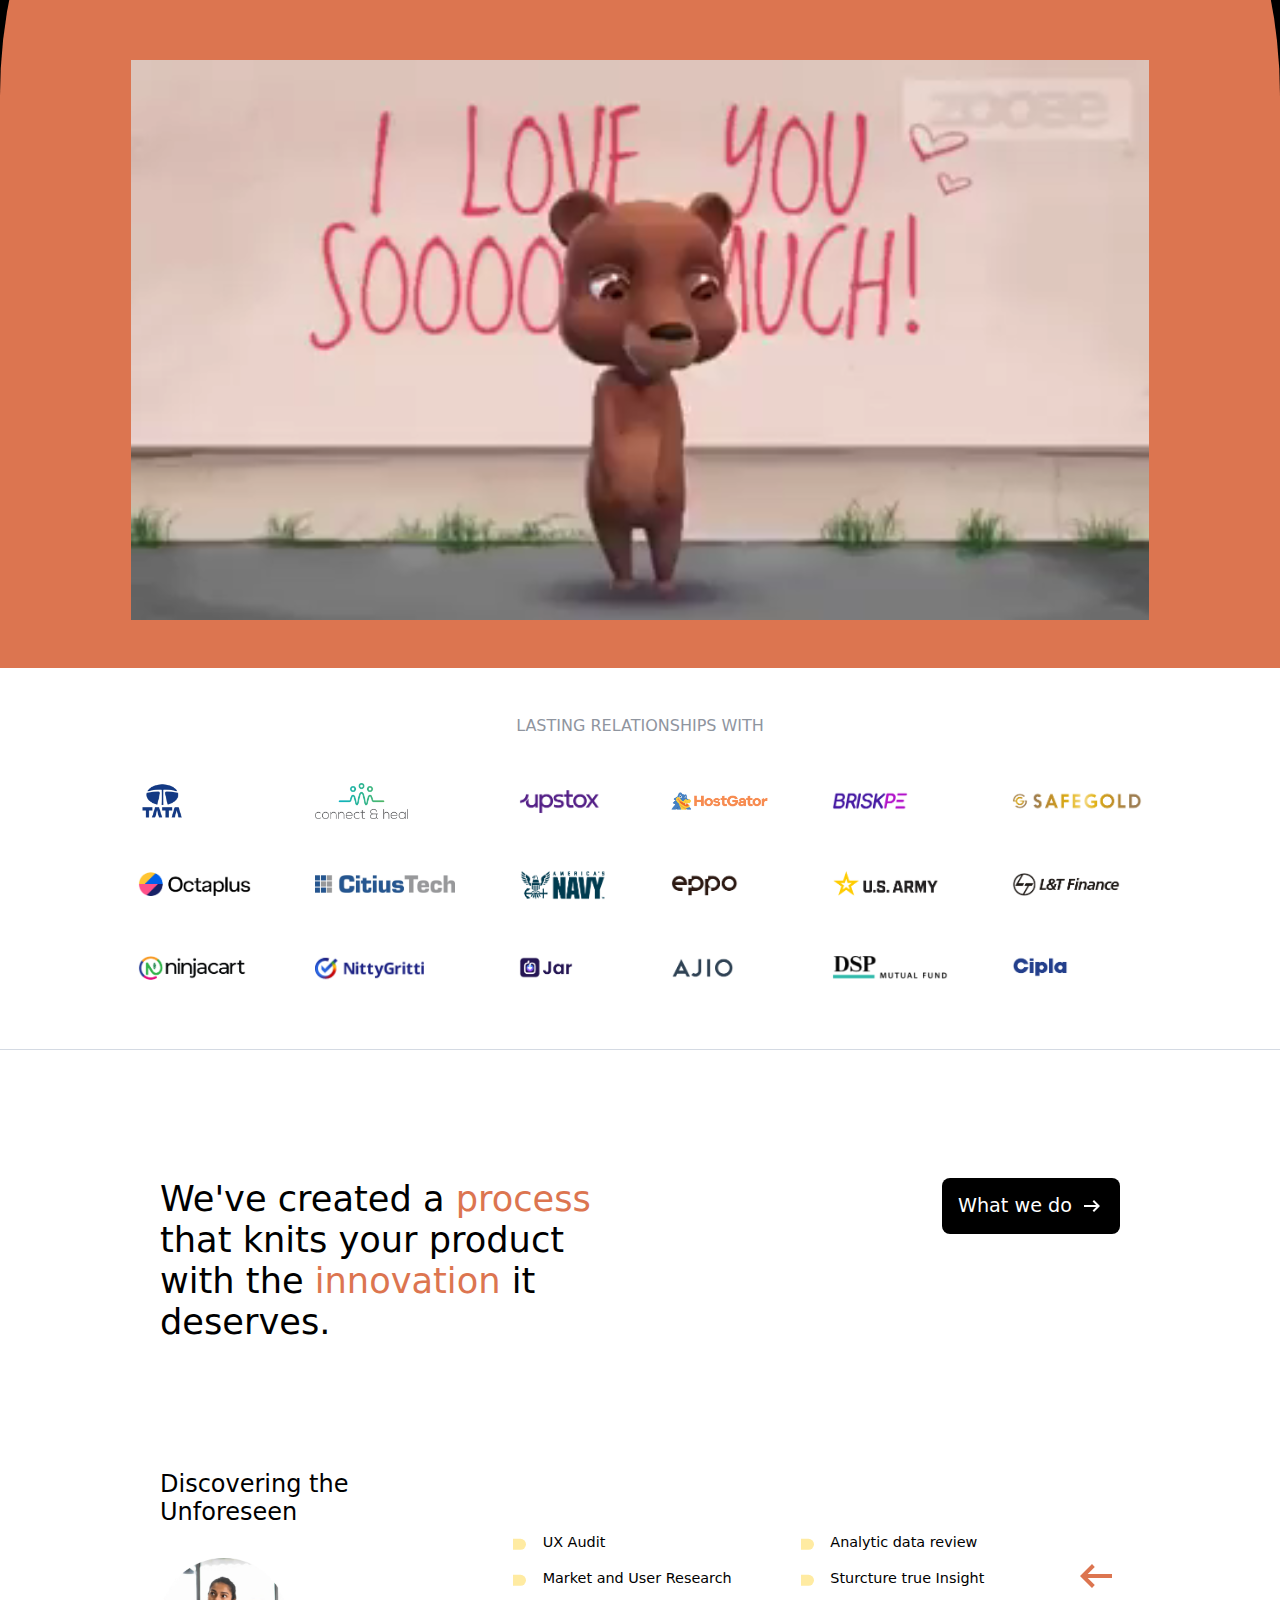
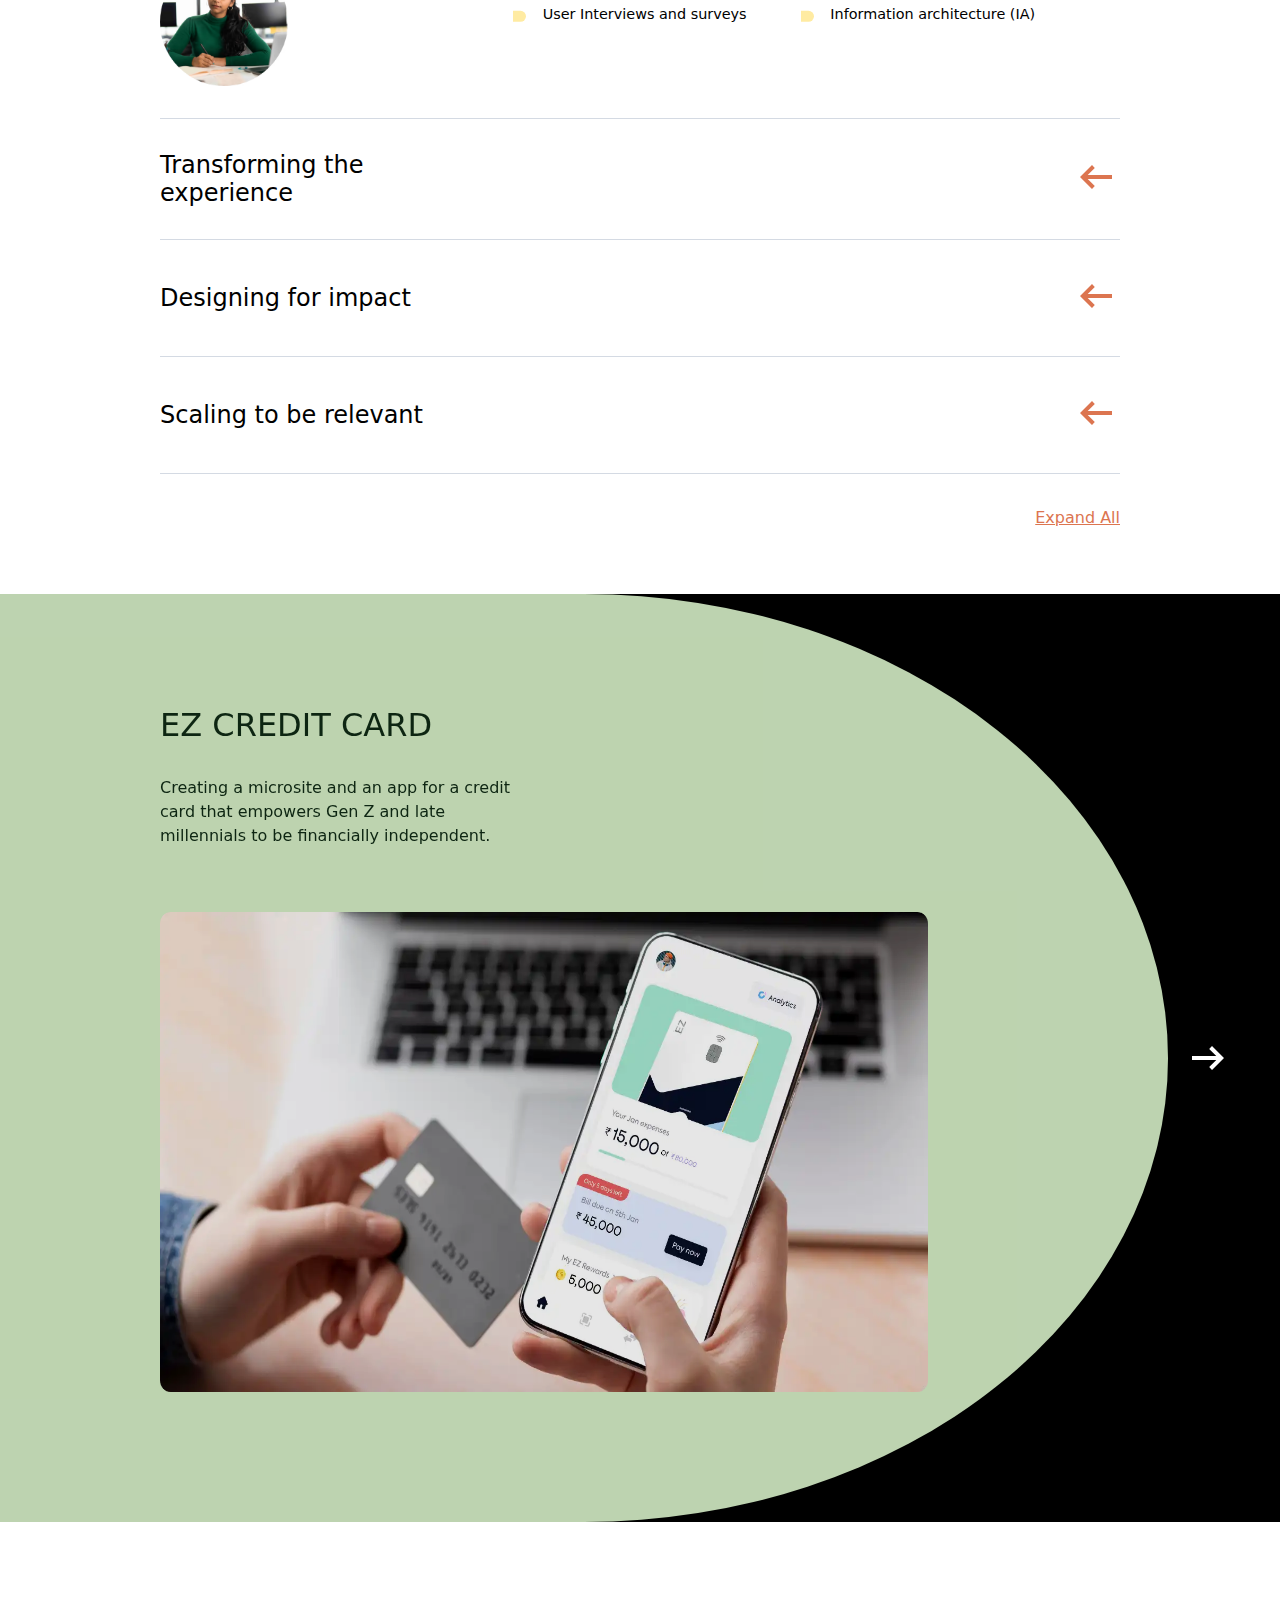
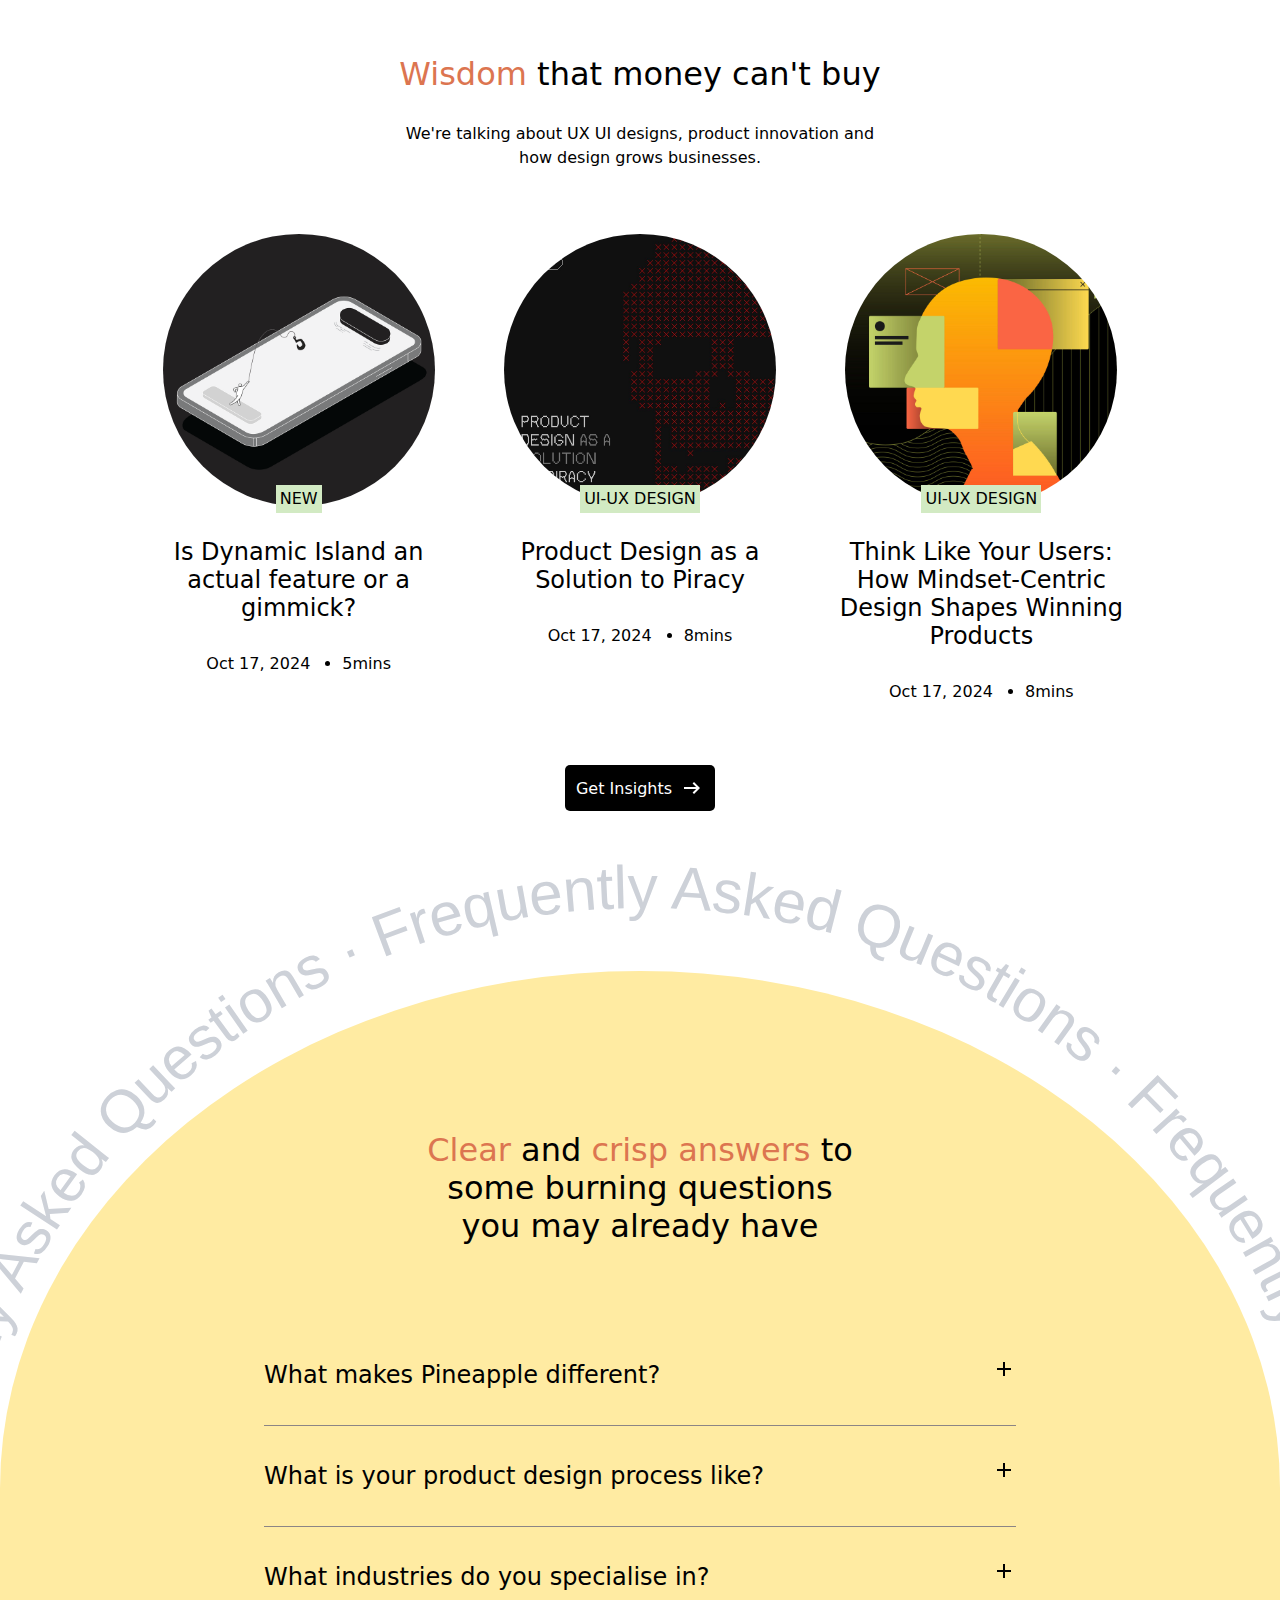
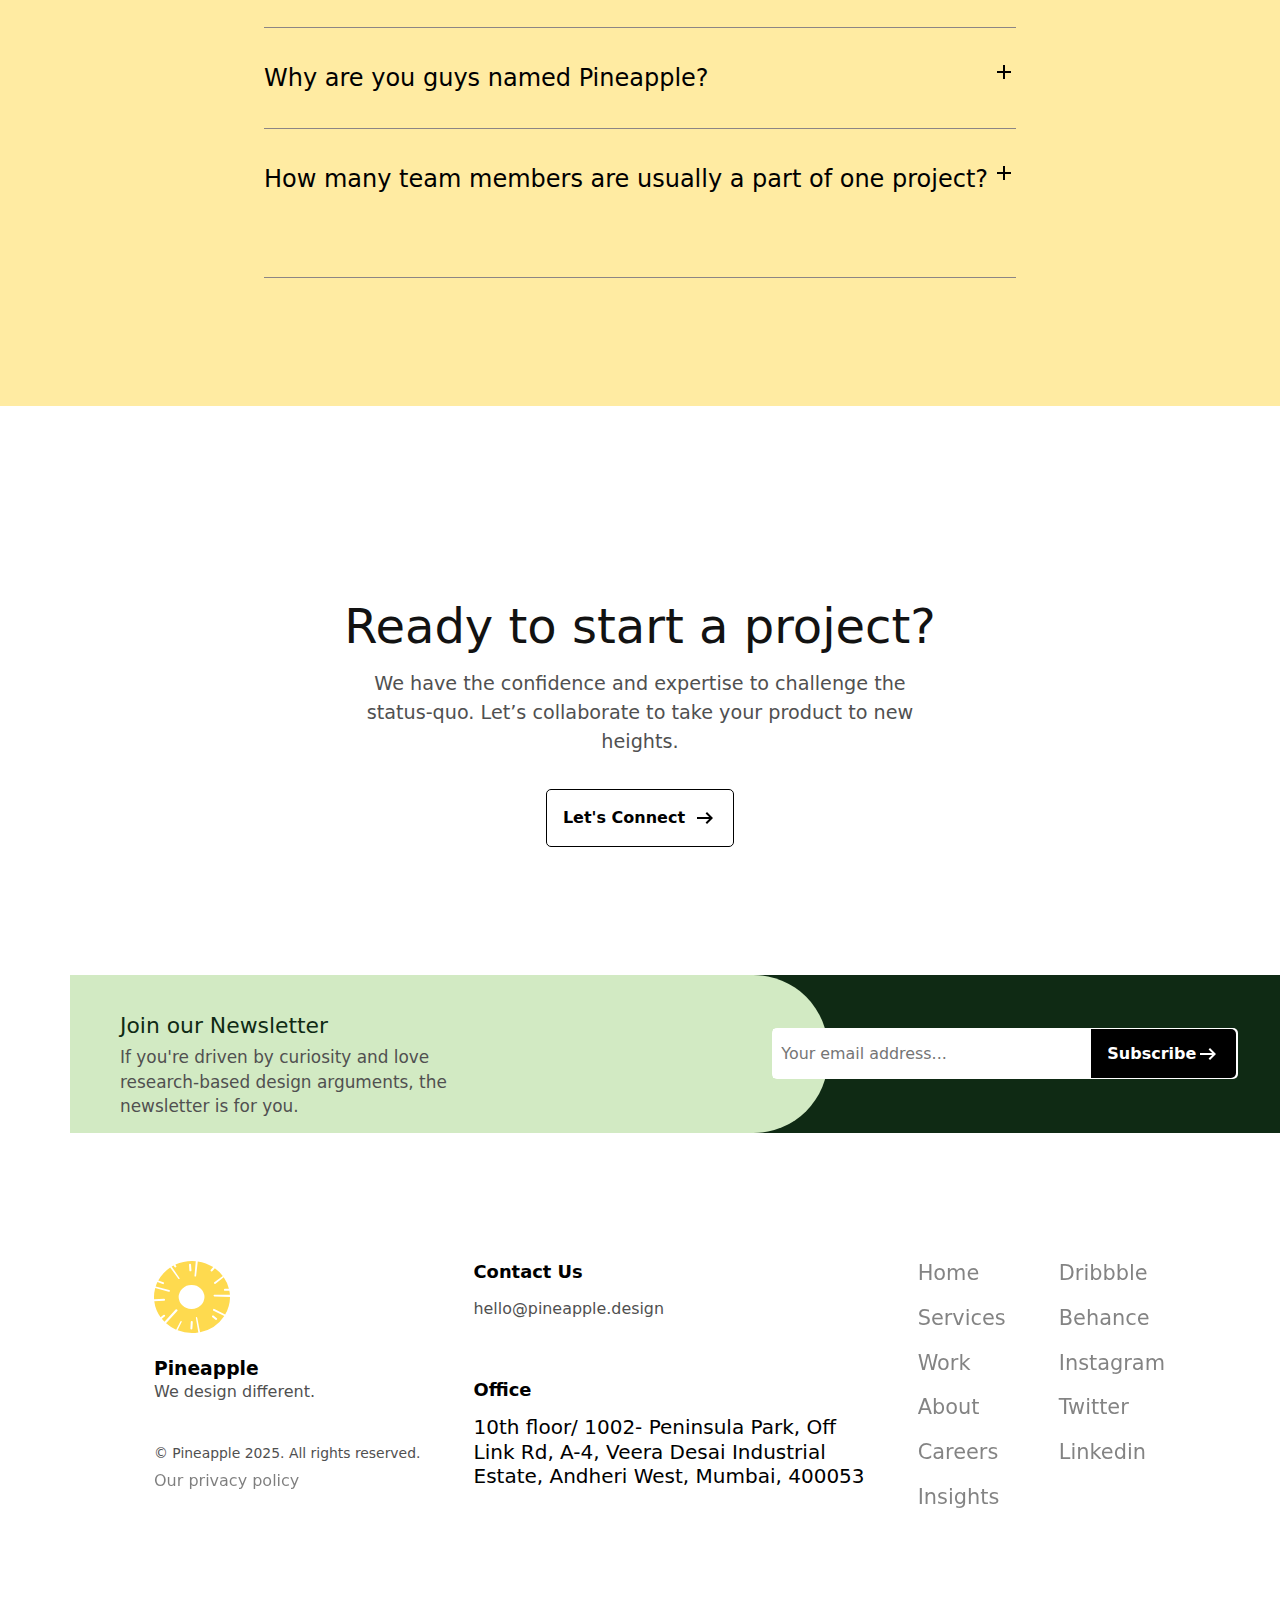
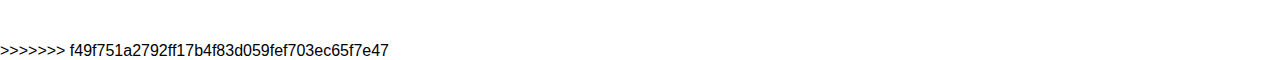
==== commit 6d600a72: "First Attempt Ticket Dorm" ====
--- a/index.html
+++ b/index.html
@@ -3,6 +3,7 @@
   <head>
     <meta charset="UTF-8" />
     <meta name="viewport" content="width=device-width, initial-scale=1.0" />
+<<<<<<< HEAD
     <title>Document</title>
     <link rel="stylesheet" href="style.css" />
   </head>
@@ -139,5 +140,746 @@
         </div>
       </footer>
     </main>
+=======
+    <title>Pineapple Design</title>
+    <link rel="stylesheet" href="mainstyle.css" />
+  </head>
+  <body>
+    <div>
+      <div class="nav-wrapper">
+        <nav>
+          <div class="nav-text">UX UI Agency</div>
+          <a href="index.html" class="c-logo">
+            <div class="c-logo-icon">
+              <img src="images/logo-yellow.68a37ab.svg" alt="" />
+            </div>
+            <div class="c-logo-text">Pineapple</div>
+          </a>
+
+          <div class="navbutton">
+            <button class="button-bar">
+              <div class="bar-top"></div>
+              <div class="bar-middle"></div>
+              <div class="bar-bottom"></div>
+            </button>
+          </div>
+        </nav>
+        <div class="nav-menu">
+          <div class="menu-side1">
+            <span class="menu-nav-bar">
+              <div class="c-logo-icon">
+                <img src="images/logo-yellow.68a37ab.svg" alt="" />
+              </div>
+              <div class="c-logo-text2">Pineapple</div>
+            </span>
+            <div class="header-menu">
+              <span>Services</span>
+              <span>Work</span>
+              <span>About Us</span>
+            </div>
+            <div class="menu-side1-mini">
+              <div class="under-lis">
+                <ul>
+                  <li class="home-menu"><a href="index.html">Home</a></li>
+                  <li class="career-menu">
+                    <a href="careers.html">Careers</a>
+                    <button>WE'RE HIRING!</button>
+                  </li>
+                  <li><a href="insight.html">Insights</a></li>
+                  <li class="newsletter">Subscribe to newsletter</li>
+                  <li class="start-project">Start a Project</li>
+                </ul>
+                <div class="socials-main-contact">
+                  <div class="socials-menu">
+                    <button>
+                      <svg
+                        xmlns="http://www.w3.org/2000/svg"
+                        xml:space="preserve"
+                        viewBox="0 0 92 92"
+                        class="socials-btn"
+                      >
+                        <path
+                          d="M46 0C20.6 0 0 20.6 0 46s20.6 46 46 46 46-20.6 46-46S71.4 0 46 0zm3.7 83.8c-.2 0-.4 0-.7.1V62.2c5.2-.1 9.9-.2 14.2-.5-3.8 11.7-10.9 19.5-13.5 22.1zm-7.4 0c-2.7-2.7-9.7-10.5-13.5-22.1 4.2.3 9 .5 14.2.5v21.7c-.2 0-.4-.1-.7-.1zM8 46c0-2.5.3-5 .7-7.4 2.2-.4 6.4-1 12.3-1.6-.5 2.9-.8 5.9-.8 9.1 0 3.2.3 6.2.7 9-5.8-.6-10.1-1.2-12.3-1.6-.3-2.5-.6-5-.6-7.5zm18.3 0c0-3.4.4-6.6 1-9.6 4.6-.3 9.8-.6 15.7-.6v20.4c-5.8-.1-11.1-.3-15.8-.7-.5-2.9-.9-6.1-.9-9.5zM49.6 8.2c2.7 2.7 9.6 10.7 13.5 22.1-4.2-.3-8.9-.5-14.1-.5V8.1c.2 0 .4.1.6.1zM43 8.1v21.7c-5.2.1-9.9.2-14.1.5 3.8-11.4 10.8-19.4 13.4-22.1.3 0 .5-.1.7-.1zm6 48.1V35.8c5.8.1 11.1.3 15.7.6.6 3 1 6.2 1 9.6 0 3.4-.3 6.6-.9 9.6-4.6.3-9.9.5-15.8.6zM70.9 37c5.9.6 10.1 1.2 12.3 1.6.5 2.4.8 4.9.8 7.4s-.3 5-.7 7.4c-2.2.4-6.4 1-12.3 1.6.5-2.9.7-5.9.7-9.1 0-3-.3-6.1-.8-8.9zm10.5-4.8c-2.8-.4-6.8-.9-11.9-1.4-2.4-8.6-6.6-15.5-10.1-20.4 10.1 3.8 18.1 11.8 22 21.8zM32.6 10.4c-3.6 4.8-7.7 11.7-10.1 20.3-5 .4-9 1-11.9 1.4 3.9-9.9 12-17.9 22-21.7zm-22 49.4c2.8.4 6.8.9 11.8 1.4 2.4 8.6 6.4 15.5 10 20.3-10-3.9-17.9-11.8-21.8-21.7zm49 21.7c3.6-4.8 7.6-11.6 10-20.2 5-.4 9-1 11.8-1.4-3.9 9.8-11.8 17.7-21.8 21.6z"
+                          fill="#ffffff"
+                          class="color000000 svgShape"
+                        ></path>
+                      </svg>
+                    </button>
+                    <button>
+                      <svg
+                        xmlns="http://www.w3.org/2000/svg"
+                        enable-background="new 0 0 26 16.318"
+                        viewBox="0 0 26 16.318"
+                        class="socials-btn"
+                      >
+                        <path
+                          d="M10.535 7.278c0 0 2.377-.763 2.113-3.815C12.384.411 9.332 0 7.864 0H0v16.022l8.539 0c2.436-.352 4.989-1.555 4.871-4.842C13.293 7.894 10.535 7.278 10.535 7.278zM3.521 2.758c0 0 2.113 0 3.609 0s2.201.851 2.084 2.054S7.953 6.456 7.395 6.456c-.558 0-3.874 0-3.874 0V2.758zM7.512 13.293c-.91 0-3.991 0-3.991 0V8.862c0 0 2.7 0 3.903 0 1.203 0 2.348.469 2.465 2.201C10.007 12.794 8.422 13.293 7.512 13.293zM23.652 5.135C20.864 3.199 17.9 4.431 17.02 5.018c-.88.587-2.905 2.377-2.553 6.016.352 3.639 3.022 4.754 4.226 5.106 1.203.352 5.752.616 7.072-3.697H22.97c0 0-.726 1.585-2.531 1.453-1.805-.132-2.634-.748-2.802-2.949h8.334C25.97 10.946 26.44 7.072 23.652 5.135zM17.622 9.009c0 0-.044-2.531 2.685-2.531 2.421 0 2.509 2.531 2.509 2.531H17.622z"
+                          fill="#ffffff"
+                          class="color000000 svgShape"
+                        ></path>
+                        <rect
+                          width="6.427"
+                          height="1.614"
+                          x="16.991"
+                          y="1"
+                          fill="#ffffff"
+                          class="color000000 svgShape"
+                        ></rect>
+                      </svg>
+                    </button>
+                    <button>
+                      <svg
+                        xmlns="http://www.w3.org/2000/svg"
+                        viewBox="0 0 20 16"
+                        class="socials-btn"
+                      >
+                        <g
+                          id="Page-1"
+                          fill="none"
+                          fill-rule="evenodd"
+                          stroke="none"
+                          stroke-width="1"
+                        >
+                          <g
+                            id="Dribbble-Light-Preview"
+                            fill="#ffffff"
+                            transform="translate(-60 -7521)"
+                            class="color000000 svgShape"
+                          >
+                            <g
+                              id="icons"
+                              transform="translate(56 160)"
+                              fill="#ffffff"
+                              class="color000000 svgShape"
+                            >
+                              <path
+                                id="twitter-[#154]"
+                                d="M10.29 7377c7.547 0 11.675-6.156 11.675-11.495 0-.175 0-.349-.012-.522A8.265 8.265 0 0 0 24 7362.89a8.273 8.273 0 0 1-2.356.637 4.07 4.07 0 0 0 1.804-2.235 8.303 8.303 0 0 1-2.606.98 4.153 4.153 0 0 0-5.806-.175 4.006 4.006 0 0 0-1.187 3.86 11.717 11.717 0 0 1-8.457-4.22 4.005 4.005 0 0 0 1.271 5.392 4.122 4.122 0 0 1-1.863-.505v.051c.001 1.923 1.378 3.579 3.292 3.96a4.144 4.144 0 0 1-1.852.069c.537 1.646 2.078 2.773 3.833 2.806A8.315 8.315 0 0 1 4 7375.185a11.754 11.754 0 0 0 6.29 1.812"
+                                fill="#ffffff"
+                                class="color000000 svgShape"
+                              ></path>
+                            </g>
+                          </g>
+                        </g>
+                      </svg>
+                    </button>
+                    <button>
+                      <svg
+                        xmlns="http://www.w3.org/2000/svg"
+                        viewBox="0 0 24 24"
+                        class="socials-btn"
+                      >
+                        <path
+                          d="M16,2.25H8A5.76,5.76,0,0,0,2.25,8v8A5.76,5.76,0,0,0,8,21.75h8A5.76,5.76,0,0,0,21.75,16V8A5.76,5.76,0,0,0,16,2.25ZM20.25,16A4.26,4.26,0,0,1,16,20.25H8A4.26,4.26,0,0,1,3.75,16V8A4.26,4.26,0,0,1,8,3.75h8A4.26,4.26,0,0,1,20.25,8Z"
+                          fill="#ffffff"
+                          class="color000000 svgShape"
+                        ></path>
+                        <path
+                          d="M17.62 5A1.37 1.37 0 1019 6.38 1.36 1.36 0 0017.62 5zm-.14 1.36a.13.13 0 01.14-.13.13.13 0 01.13.13C17.75 6.53 17.48 6.53 17.48 6.38zM12 7.25A4.75 4.75 0 1016.75 12 4.75 4.75 0 0012 7.25zm0 8A3.25 3.25 0 1115.25 12 3.26 3.26 0 0112 15.25z"
+                          fill="#ffffff"
+                          class="color000000 svgShape"
+                        ></path>
+                      </svg>
+                    </button>
+                    <button>
+                      <svg
+                        xmlns="http://www.w3.org/2000/svg"
+                        xml:space="preserve"
+                        viewBox="0 0 32 32"
+                        class="socials-btn"
+                      >
+                        <path
+                          d="M32 31.292V19.46c0-6.34-3.384-9.29-7.896-9.29-3.641 0-5.273 2.003-6.182 3.409v-2.924h-6.86c.091 1.937 0 20.637 0 20.637h6.86V19.767c0-.615.044-1.232.226-1.672.495-1.233 1.624-2.509 3.518-2.509 2.483 0 3.475 1.892 3.475 4.666v11.041H32v-.001zM3.835 7.838c2.391 0 3.882-1.586 3.882-3.567C7.673 2.247 6.227.707 3.881.707S0 2.246 0 4.271c0 1.981 1.489 3.567 3.792 3.567h.043zm3.43 23.454V10.655H.406v20.637h6.859z"
+                          fill="#ffffff"
+                          class="color000000 svgShape"
+                        ></path>
+                      </svg>
+                    </button>
+                  </div>
+                  <div class="contactus-menu">
+                    <span>Contact us</span>
+                    <p>hello@pineapple.design</p>
+                  </div>
+                </div>
+              </div>
+            </div>
+          </div>
+          <div class="menu-side2">
+            <button class="close-btn">
+              <img
+                src="images/close_26dp_FFFFFF_FILL0_wght400_GRAD0_opsz24.svg"
+                alt=""
+                id="close-btn-img"
+              />
+            </button>
+            <img src="images/DI_FINALTHUMBNAIL_0b7f7c93e6.png" alt="" />
+            <button class="side2-latest-btn">LATEST</button>
+            <h3>Is Dynamic Island an actual feature or a gimmick?</h3>
+            <p>Mar 19, 2025 · 5 min read</p>
+          </div>
+        </div>
+      </div>
+      <main>
+        <section class="digital-design">
+          <div class="main-design">
+            <div class="side1">
+              <h1>
+                Designing digital experiences that
+                <span>enrich human lives</span> and help
+                <span>businesses grow.</span>
+              </h1>
+            </div>
+            <div class="pineapple-ui">
+              <div class="line-pineapple"></div>
+              <div class="mini-ui-side">
+                <p>
+                  Pineapple is a global UX/UI agency helping ambitious companies
+                  and visionary entrepreneurs bring the next design revolution.
+                </p>
+                <button>
+                  Start a project
+                  <img
+                    src="/images/arrow_right_alt_26dp_FFFFFF_FILL0_wght400_GRAD0_opsz24.svg"
+                    alt=""
+                    class="white-arrow"
+                  />
+                  <img
+                    src="images/arrow_right_alt_26dp_FFFFF_FILL0_wght400_GRAD0_opsz24.svg"
+                    alt=""
+                    class="black-arrow"
+                  />
+                </button>
+              </div>
+            </div>
+          </div>
+        </section>
+        <section class="home-female-video">
+          <div class="female-video">
+            <div class="co-founders">
+              <div class="founder-text">
+                <h3>THE CO-FOUNDERS</h3>
+                <p>Our vision for Pineapple</p>
+              </div>
+              <div class="founders-img">
+                <img src="images/theCofounders_vkzemm.png" alt="" />
+              </div>
+            </div>
+            <div class="co-founders-video">
+              <video src="/Vids/Kids.mp4" autoplay muted loop></video>
+              <div class="play-button"></div>
+            </div>
+          </div>
+        </section>
+        <section class="global-clients">
+          <div class="clients-text">
+            <p>
+              Global clients and handpicked projects that place innovation at
+              the forefront
+            </p>
+            <div class="clients-numbers">
+              <div class="projects">
+                <h3>40+</h3>
+                <p>PROJECTS</p>
+              </div>
+              <hr />
+              <div class="return-rate">
+                <h3>90%</h3>
+                <p>RETURN DATE</p>
+              </div>
+              <hr />
+              <div class="lives-changed">
+                <h3>20 million</h3>
+                <p>LIVES CHANGED</p>
+              </div>
+            </div>
+            <div class="client-video">
+              <video src="/Vids/Kids.mp4" autoplay muted loop></video>
+              <div class="play-button1"></div>
+            </div>
+          </div>
+        </section>
+        <section class="relation-grid">
+          <p>LASTING RELATIONSHIPS WITH</p>
+          <div class="main-grid-images">
+            <span><img src="images/Logo_1_151b731159.png" alt="" /></span>
+            <span><img src="images/Logo_2_0e746aed6b.png" alt="" /></span>
+            <span><img src="images/2_eeaed7a565.png" alt="" /></span>
+            <span
+              ><img src="images/Logo_4_b404c87466.png" alt="" id="citus-tech2"
+            /></span>
+            <span><img src="images/1_24e24d4f49.png" alt="" /></span>
+            <span><img src="images/7_9f3bc8d651.png" alt="" /></span>
+            <span><img src="images/5_6dcbdf230d.png" alt="" /></span>
+            <span
+              ><img src="images/Logo_8_7208ab6b03.png" alt="" id="citus-tech"
+            /></span>
+            <span><img src="images/10_8248968b43.png" alt="" /></span>
+            <span><img src="images/4_2b29dba0d3.png" alt="" /></span>
+            <span><img src="images/3_8d6722e80f.png" alt="" /></span>
+            <span><img src="images/6_e1d299ffdb.png" alt="" /></span>
+            <span><img src="images/8_77b9d00e3d.png" alt="" /></span>
+            <span><img src="images/Group_184551_b6c0f1f2d1.png" alt="" /></span>
+            <span><img src="images/13_74650c3481.png" alt="" /></span>
+            <span><img src="images/11_ffa60635b2.png" alt="" /></span>
+            <span><img src="images/9_eaf92718ab.png" alt="" /></span>
+            <span><img src="images/12_637d75b4bc.png" alt="" /></span>
+          </div>
+        </section>
+
+        <section class="innovative-processes">
+          <div class="what-we-do">
+            <p>
+              We've created a <span>process</span> that knits your product with
+              the <span>innovation</span> it deserves.
+            </p>
+            <button>
+              What we do
+              <img
+                src="images/arrow_right_alt_26dp_FFFFFF_FILL0_wght400_GRAD0_opsz24.svg"
+                alt=""
+              />
+            </button>
+          </div>
+          <div class="closing-articles">
+            <div class="first-article">
+              <div class="first-image">
+                <h3>Discovering the Unforeseen</h3>
+                <img
+                  src="images/Discovering_the_unforeseen_sshovu.avif"
+                  alt=""
+                  id="first-image-discover"
+                />
+              </div>
+              <ul id="first-list">
+                <li>UX Audit</li>
+                <li>Market and User Research</li>
+                <li>User Interviews and surveys</li>
+                <li>Analytic data review</li>
+                <li>Sturcture true Insight</li>
+                <li>Information architecture (IA)</li>
+              </ul>
+              <span
+                ><img
+                  src="images/arrow_left_alt_26dp_DC7550_FILL0_wght400_GRAD0_opsz24.svg"
+                  alt=""
+              /></span>
+            </div>
+            <hr />
+            <div class="first-article">
+              <div class="first-image">
+                <h3>Transforming the experience</h3>
+                <img
+                  src="images/Transforming_the_experience_nz7mbb.png"
+                  alt=""
+                />
+              </div>
+              <ul>
+                <li>User experience design (UX)</li>
+                <li>Usability testing</li>
+                <li>Product innovation and strategy</li>
+                <li>UX Writing</li>
+                <li>Wireframing and Rapid Prototyping</li>
+              </ul>
+              <span
+                ><img
+                  src="images/arrow_left_alt_26dp_DC7550_FILL0_wght400_GRAD0_opsz24.svg"
+                  alt=""
+              /></span>
+            </div>
+            <hr />
+            <div class="first-article">
+              <div class="first-image">
+                <h3>Designing for impact</h3>
+                <img src="images/Designing_for_impact_sjg1dx.png" alt="" />
+              </div>
+              <ul>
+                <li>User Interface Design (UI)</li>
+                <li>Augmented Reality (AR) explorations</li>
+                <li>Design strategy</li>
+                <li>3D Design</li>
+                <li>Custom Illustrations & iconography</li>
+                <li>2D Motion Design</li>
+              </ul>
+              <span
+                ><img
+                  src="images/arrow_left_alt_26dp_DC7550_FILL0_wght400_GRAD0_opsz24.svg"
+                  alt=""
+              /></span>
+            </div>
+            <hr />
+            <div class="first-article">
+              <div class="first-image">
+                <h3>Scaling to be relevant</h3>
+                <img src="images/Scaling_to_be_relevant_ih8jnq.png" alt="" />
+              </div>
+              <ul>
+                <li>Front-end development</li>
+                <li>Innovation garages</li>
+                <li>Building design systems</li>
+                <li>Improving existing KPIs</li>
+                <li>Building style guides</li>
+                <li>Continuous product improvement</li>
+              </ul>
+              <span
+                ><img
+                  src="images/arrow_left_alt_26dp_DC7550_FILL0_wght400_GRAD0_opsz24.svg"
+                  alt=""
+              /></span>
+            </div>
+            <hr />
+            <div class="expand">
+              <span class="expand-all">Expand All</span>
+              <span class="expand-less">Expand Less</span>
+            </div>
+          </div>
+        </section>
+        <section class="green-card">
+          <div class="ez-credit-card">
+            <h3>EZ CREDIT CARD</h3>
+            <p>
+              Creating a microsite and an app for a credit card that empowers
+              Gen Z and late millennials to be financially independent.
+            </p>
+            <img src="images/EZ_home_1_b4fda779e4.jpg" alt="" />
+          </div>
+          <img
+            src="images/arrow_right_alt_26dp_FFFFFF_FILL0_wght400_GRAD0_opsz24.svg"
+            alt=""
+            class="right-arrow-ez-credit"
+          />
+        </section>
+        <section class="wisdom-money">
+          <div class="wisdom-text">
+            <h3><span>Wisdom</span> that money can't buy</h3>
+            <p>
+              We're talking about UX UI designs, product innovation and how
+              design grows businesses.
+            </p>
+          </div>
+          <div class="wisdom-image">
+            <div class="new">
+              <img src="images/DI_FINALTHUMBNAIL_0b7f7c93e6.png" alt="" />
+              <span class="green-widom-absolute">NEW</span>
+              <h3>Is Dynamic Island an actual feature or a gimmick?</h3>
+              <div class="date-wisdom"> <p>Oct 17, 2024</p><ul><li> 5mins</li></ul></div>
+            </div>
+            <div class="new">
+              <img src="images/Post_design_b25769ef69.jpg" alt="" />
+              <span class="green-widom-absolute">UI-UX DESIGN</span>
+              <h3>Product Design as a Solution to Piracy</h3>
+              <div class="date-wisdom"> <p>Oct 17, 2024</p><ul><li> 8mins</li></ul></div>
+            </div>
+            <div class="new">
+              <img
+                src="images/Product_lifecycle_illustration_v3_246c24ab26.jpg"
+                alt=""
+              />
+              <span class="green-widom-absolute">UI-UX DESIGN</span>
+              <h3 id="think-users-wisdom">
+                Think Like Your Users: How Mindset-Centric Design Shapes Winning
+                Products
+              </h3>
+              <div class="date-wisdom"> <p>Oct 17, 2024</p><ul><li> 8mins</li></ul></div>
+            </div>
+          </div>
+          <div class="wisdom-btn">
+            <button>
+              Get Insights
+              <img
+                src="images/arrow_right_alt_26dp_FFFFFF_FILL0_wght400_GRAD0_opsz24.svg"
+                alt=""
+              />
+            </button>
+          </div>
+        </section>
+        <section class="home-faq">
+            <div data-animation="arc" class="rounded-text-animation" data-v-3fb61365 data-v-f322e6f8>
+              <svg xmlns="http://www.w3.org/2000/svg" viewBox="0 0 1490.342 1273.705" data-v-3fb61365 class="curved-text">
+                  <path id="textarc" d="M.5,1269.52V739.944C.5,331.558,331.552.5,739.926.5h6.524c408.374,0,739.426,331.063,739.426,739.449V1269.52" transform="translate(1 50)" fill="none" stroke="#ffeba2" stroke-miterlimit="10" stroke-width="0" data-v-3fb61365></path>
+                  <text dy="10" data-v-3fb61365>
+                      <textPath xlink:href="#textarc" startOffset="550.166261" data-v-3fb61365>Frequently Asked Questions · Frequently Asked Questions · Frequently
+Asked Questions · Frequently Asked Questions · Frequently Asked
+Questions · Frequently Asked Questions · Frequently Asked Questions
+· Frequently Asked Questions · Frequently Asked Questions ·
+Frequently Asked Questions · Frequently Asked Questions ·
+</textPath>
+                  </text>
+              </svg>
+          </div>
+
+          <div class="container-faqs">
+            <p class="clear-faqs">
+              <span>Clear</span> and <span>crisp answers</span> to some burning
+              questions you may already have
+            </p>
+            <div class="faqs-container">
+              <article class="faq">
+                <div class="faq-text">
+                  <h4>What makes Pineapple different?</h4>
+                  <p>
+                    Pineapple offers a unique proposition by not only delivering
+                    high-impact services but also by promising a business-first
+                    perspective in design. <br /><br /><span
+                      >A lean approach:</span
+                    >
+                    We are a lean team that delivers high impact. When we
+                    onboard a project, we allocate team members to exclusively
+                    work on only one engagement. This improves the efficiency of
+                    workflow and improves the quality of output. With such an
+                    arrangement, you continue to focus on growing your business,
+                    as we dedicate ours to designing it. <br /><br />
+
+                    <span>Designing for Growth:</span> If designs do not help
+                    your business grow, it is a futile exercise. With a
+                    business-first approach, we target the most crucial KPIs in
+                    every engagement. Once we do that, we are able to easily
+                    take a research-driven approach on how designs can help meet
+                    business goals continuously. <br /><br />
+
+                    <span>Collaborative design sprint:</span> We understand how
+                    time is money. At the start of every project, we build a
+                    strategic combination of design sprints to ensure everything
+                    is delivered with precision and on time. We collaboratively
+                    work on the product roadmap with the Product and Tech team
+                    so it feels as seamless as working with internal team
+                    members.
+                  </p>
+                </div>
+                <div class="faq-icon">
+                  <img
+                    src="images/add_30dp_000000_FILL0_wght400_GRAD0_opsz24.svg"
+                    alt=""
+                  />
+                  <img
+                    src="images/remove_30dp_000000_FILL0_wght400_GRAD0_opsz24.svg"
+                    alt=""
+                    class="remove-icon"
+                  />
+                </div>
+              </article>
+              <hr />
+              <article class="faq">
+                <div class="faq-text">
+                  <h4>What is your product design process like?</h4>
+                  <p>
+                    With our experience in working with the best minds across
+                    different industries, we've realised the highest quality of
+                    output comes out when a process is collaborative.
+                    <br /><br />
+
+                    <span>Key points :</span> Discovering the unforeseen: It
+                    starts with our team of UX researchers helping you discover
+                    unforeseen challenges and opportunities. We do this by
+                    carefully assessing your business data, the market and your
+                    end-users. This helps us provide you with insights that are
+                    unique and translate them into goals that we should achieve
+                    together. <br /><br />
+
+                    <span>Transforming the experience:</span> Once we have the
+                    goals, backed by data, we go ahead and build an information
+                    architecture (IA) that helps you seamlessly navigate through
+                    the end-user journey. To demonstrate on how the IA solves
+                    the problem, we then wireframe, prototype and test it with
+                    live users. <br /><br />
+
+                    This brings a higher clarity on what the customers want and
+                    helps us build experiences that are the most relevant to
+                    them. <br /><br />
+
+                    <span>Designing for impact:</span> User interface design is
+                    not just creating interfaces with paint on top. We're aiming
+                    to bring the experiences to life. With careful consideration
+                    of every UI design element, the goal is to ensure that we
+                    deliver a consistent brand experience. <br /><br />
+
+                    P.S. We considered ~1000 typographies to finally decide the
+                    ones that you are currently experiencing across the website.
+                    <br /><br />
+
+                    <span>Scaling to be relevant:</span> Products and designs
+                    will become obsolete if not scaled efficiently. As your user
+                    needs evolve every day, we help businesses continuously
+                    research and make UX/UI design upgrades to always be in the
+                    new. We target KPIs every quarter and plan on how designs
+                    can improve them.
+                  </p>
+                </div>
+                <div class="faq-icon">
+                  <img
+                    src="images/add_30dp_000000_FILL0_wght400_GRAD0_opsz24.svg"
+                    alt=""
+                  />
+                  <img
+                    src="images/remove_30dp_000000_FILL0_wght400_GRAD0_opsz24.svg"
+                    alt=""
+                    class="remove-icon"
+                  />
+                </div>
+              </article>
+              <hr />
+              <article class="faq">
+                <div class="faq-text">
+                  <h4>What industries do you specialise in?</h4>
+                  <p>
+                    Pineapple is a team of industry-agnostic problem solvers.
+                    Our robust process allows us to focus on finding problems
+                    and unlocking opportunities across every industry. We take
+                    on new challenges every day and use a data-driven approach
+                    to solve them. <br /><br />
+
+                    In the past, we have worked with leaders who wanted to
+                    disrupt agri-tech, reimagine healthcare, make crypto more
+                    accessible, and many others who wanted to impact millions of
+                    lives.
+                  </p>
+                </div>
+                <div class="faq-icon">
+                  <img
+                    src="images/add_30dp_000000_FILL0_wght400_GRAD0_opsz24.svg"
+                    alt=""
+                  />
+                  <img
+                    src="images/remove_30dp_000000_FILL0_wght400_GRAD0_opsz24.svg"
+                    alt=""
+                    class="remove-icon"
+                  />
+                </div>
+              </article>
+              <hr />
+              <article class="faq">
+                <div class="faq-text">
+                  <h4>Why are you guys named Pineapple?</h4>
+                  <p>
+                    That's a question we get a lot. Pineapple was kept as a name
+                    with a deeper meaning to it. We wanted to holistically
+                    explain our vision as a UX/UI design agency in a way that
+                    explained our personality. <br /><br />
+
+                    To get the best experience of the reason behind the name
+                    Pineapple, visit our <span>About Us</span> page.
+                  </p>
+                </div>
+                <div class="faq-icon">
+                  <img
+                    src="images/add_30dp_000000_FILL0_wght400_GRAD0_opsz24.svg"
+                    alt=""
+                  />
+                  <img
+                    src="images/remove_30dp_000000_FILL0_wght400_GRAD0_opsz24.svg"
+                    alt=""
+                    class="remove-icon"
+                  />
+                </div>
+              </article>
+              <hr />
+              <article class="faq">
+                <div class="faq-text">
+                  <h4>
+                    How many team members are usually a part of one project?
+                  </h4>
+                  <p>
+                    Although the team working on each project depends on the
+                    scale of the problem that is required to be solved. However,
+                    a high-impact project should comprise of the following team
+                    members:
+                  </p>
+                  <br /><br />
+                  <ul>
+                    <li>Creative Director</li>
+                    <li>Project manager</li>
+                    <li>Lead product designer</li>
+                    <li>UX/UI designer</li>
+                    <li>UX researcher</li>
+                    <li>UX writer</li>
+                  </ul>
+                </div>
+                <div class="faq-icon">
+                  <img
+                    src="images/add_30dp_000000_FILL0_wght400_GRAD0_opsz24.svg"
+                    alt=""
+                  />
+                  <img
+                    src="images/remove_30dp_000000_FILL0_wght400_GRAD0_opsz24.svg"
+                    alt=""
+                    class="remove-icon"
+                  />
+                </div>
+              </article>
+              <hr />
+            </div>
+          </div>
+        </section>
+      </main>
+      <footer>
+        <div class="project">
+          <h1>Ready to <span class="hero-color">start</span>  a project?</h1>
+          <p>We have the confidence and expertise to challenge the status-quo. Let’s collaborate to take your product to new heights.</p>
+          <button class="btn-let-connect">Let's Connect
+            <img src="/images/arrow_right_alt_26dp_FFFFF_FILL0_wght400_GRAD0_opsz24.svg" alt="" class="btn-connect-black"><img src="/images/arrow_right_alt_26dp_FFFFFF_FILL0_wght400_GRAD0_opsz24.svg" alt="" class="btn-connect-white">
+            </button>
+        </div>
+        <div class="newletter">
+          <div class="newletter-lightgreen">
+            <h2>Join our Newsletter</h2>
+            <p>If you're driven by curiosity and love research-based design arguments, the newsletter is for you.</p>
+          </div>
+          <div class="newletter-input">
+            <input type="email" placeholder="Your email address...">
+            <button class="btn-newletter">Subscribe
+              <img src="/images/arrow_right_alt_26dp_FFFFFF_FILL0_wght400_GRAD0_opsz24.svg" alt="">
+            </button>
+          </div>
+        </div>
+      
+        <div class="footer-buttom">
+          <div class="logo-section">
+            <img src="/images/logo-yellow.68a37ab.svg" alt="logo">
+            <div>
+              <h3>Pineapple</h3>
+              <p id="p">We design different.</p>
+            </div>
+            <div>
+              <p id="pp">© Pineapple 2025. All rights reserved.</p>
+              <a href="/">Our privacy policy<i class="fa-solid fa-arrow-right-long lon"></i>
+              </a>
+            </div>
+          </div>
+          <div class="contact-section">
+            <h2>Contact Us</h2>
+            <p id="p">hello@pineapple.design</p>
+            <h2>Office</h2>
+            <div class="footer-color">
+              <h1>10th floor/ 1002- Peninsula Park, Off</h1>
+              <h1>Link Rd, A-4, Veera Desai Industrial</h1>
+              <h1>Estate, Andheri West, Mumbai, 400053</h1>
+            </div>
+          </div>
+          <div class="menu-list">
+            <ul>
+              <li>Home</li>
+              <li>Services</li>
+              <li>Work</li>
+              <li>About</li>
+              <li>Careers</li>
+              <li>Insights</li>
+            </ul>
+          </div>
+          <div class="menu-list">
+            <ul>
+              <li>Dribbble</li>
+              <li>Behance</li>
+              <li>Instagram</li>
+              <li>Twitter</li>
+              <li>Linkedin</li>
+              
+            </ul>
+          </div>
+        </div>
+      </footer>
+    </div>
+
+    <!--  -->
+    <script src="./main.js"></script>
+>>>>>>> f49f751a2792ff17b4f83d059fef703ec65f7e47
   </body>
 </html>
--- a/mainstyle.css
+++ b/mainstyle.css
@@ -0,0 +1,1313 @@
+* {
+  margin: 0;
+  padding: 0;
+  box-sizing: border-box;
+  /* outline: 1px solid red; */
+}
+html::-webkit-scrollbar {
+  display: none;
+}
+body {
+  /* background-color: #000; */
+  /* height: 1000vh;git  */
+  font-family: "Telegraph", -apple-system, BlinkMacSystemFont, Roboto, Oxygen,
+    Ubuntu, Cantarell, Fira Sans, Droid Sans, Helvetica Neue, Segoe UI,
+    sans-serif;
+}
+
+/* nav start */
+
+nav {
+  position: fixed;
+  display: flex;
+  justify-content: space-between;
+  height: 12vh;
+  width: 100%;
+  padding-left: 2rem;
+  padding-right: 2rem;
+  align-items: center;
+  background-color: black;
+  opacity: 1;
+  transition: background-color 0.3s ease, transform 0.3s ease; /* Smooth transitions */
+  border-bottom: 1px solid #343434;
+  z-index: 10;
+}
+
+nav a {
+  display: flex;
+  align-items: center;
+  gap: 0.5rem;
+  color: white;
+  padding-right: 5rem;
+  text-decoration: none;
+  font-size: 1.2rem;
+  font-weight: 500;
+}
+.c-logo-icon {
+  padding-top: 0.5rem;
+}
+
+.nav-text {
+  color: rgba(255, 255, 255, 0.6);
+}
+.button-bar {
+  display: flex;
+  flex-direction: column;
+  gap: 0.01rem;
+  border: none;
+  background-color: transparent;
+  cursor: pointer;
+}
+.close-btn {
+  height: auto;
+  width: fit-content;
+  border-radius: 100%;
+  background-color: #000;
+  margin-left: auto;
+  border: none;
+  margin-top: -5rem;
+  z-index: 2000;
+}
+.close-btn:hover {
+  border: 2px solid #fff;
+  cursor: pointer;
+  transition: ease-in-out 0.4s;
+  z-index: 2000;
+}
+#close-btn-img {
+  height: 1.8rem;
+  color: #fff;
+  /* padding: 1rem; */
+  margin-top: 0.05rem;
+}
+.bar-top {
+  width: 0.8rem;
+  margin: 0px 0px 0px 0.3rem;
+  height: 0.13rem;
+  background-color: white;
+  border-radius: 2px;
+  margin-left: -0.02rem;
+}
+.bar-middle {
+  width: 1.5rem;
+  margin: 0.7rem 0px;
+  height: 0.12rem;
+  background-color: white;
+  border-radius: 2px;
+}
+.bar-bottom {
+  width: 0.8rem;
+  margin: 0px 0px 0px 0.3rem;
+  height: 0.11rem;
+  background-color: white;
+  margin-left: auto;
+  border-radius: 2px;
+}
+.button-bar:hover .bar-top,
+.button-bar:hover .bar-middle,
+.button-bar:hover .bar-bottom {
+  animation: eraseAndEnter 1s forwards;
+}
+
+@keyframes eraseAndEnter {
+  0% {
+    background-color: white;
+    transform: translateX(0);
+    clip-path: inset(0 0 0 0); /* Fully visible */
+  }
+  50% {
+    background-color: white;
+    transform: translateX(1rem);
+    clip-path: inset(0 0 0 100%); /* Erased */
+  }
+  51% {
+    background-color: #dc7550;
+    transform: translateX(-1rem);
+    clip-path: inset(0 100% 0 0); /* New color starts entering */
+  }
+  100% {
+    background-color: #dc7550;
+    transform: translateX(0);
+    clip-path: inset(0 0 0 0); /* Fully visible */
+  }
+}
+.button-bar:not(:hover) .bar-top,
+.button-bar:not(:hover) .bar-middle,
+.button-bar:not(:hover) .bar-bottom {
+  animation: eraseAndEnterReverse 1s forwards;
+}
+
+@keyframes eraseAndEnterReverse {
+  0% {
+    background-color: #dc7550;
+    transform: translateX(0);
+    clip-path: inset(0 0 0 0); /* Fully visible */
+  }
+  50% {
+    background-color: #dc7550;
+    transform: translateX(1rem);
+    clip-path: inset(0 0 0 100%); /* Erased */
+  }
+  51% {
+    background-color: white;
+    transform: translateX(-1rem);
+    clip-path: inset(0 100% 0 0); /* New color starts entering */
+  }
+  100% {
+    background-color: white;
+    transform: translateX(0);
+    clip-path: inset(0 0 0 0); /* Fully visible */
+  }
+}
+@keyframes stayFixed {
+  0% {
+    background-color: black;
+    transform: translateY(0);
+  }
+  100% {
+    background-color: black;
+    transform: translateY(0); /* Fixed position */
+  }
+}
+
+@keyframes scrollDown {
+  0% {
+    background-color: black;
+    transform: translateY(0);
+  }
+  50% {
+    background-color: white;
+    transform: translateY(-50%);
+  }
+  100% {
+    background-color: white;
+    transform: translateY(-100%);
+  }
+}
+
+/* Animation: Erase upward */
+@keyframes eraseUp {
+  0% {
+    transform: translateY(0); /* Fully visible */
+  }
+  100% {
+    transform: translateY(-100%); /* Erased */
+  }
+}
+
+/* Animation: Scroll up (show navbar) */
+@keyframes scrollUp {
+  0% {
+    transform: translateY(-100%); /* Start off-screen */
+    background-color: white;
+  }
+  100% {
+    transform: translateY(0); /* Fully visible */
+    background-color: white;
+  }
+}
+
+@keyframes scrollToBlack {
+  0% {
+    background-color: white;
+    transform: translateY(0);
+  }
+  100% {
+    background-color: black;
+    transform: translateY(0);
+  }
+}
+
+/* Default styles for text and button divs */
+nav a,
+.nav-text,
+.button-bar div {
+  color: white; /* Default text color is white */
+  transition: color 0.3s ease; /* Smooth transition for text color */
+}
+
+/* When the navbar has a white background */
+nav.white-bg a,
+nav.white-bg .nav-text {
+  color: black; /* Change text color to black */
+}
+
+nav.white-bg .bar-top,
+nav.white-bg .bar-middle,
+nav.white-bg .bar-bottom {
+  background-color: black !important; /* Change bar colors to black */
+}
+
+/* nav end */
+
+/* nav menu start */
+
+.nav-menu {
+  position: fixed;
+  top: 0;
+  left: 0;
+  background-color: #000;
+  height: fit-content;
+  width: auto;
+  display: flex;
+  /* margin-top: 6rem; */
+  padding: 2rem;
+  display: none;
+  padding-top: 3.6rem;
+  z-index: 10;
+}
+.newsletter:hover {
+  color: #dc7550;
+}
+.newsletter:focus {
+  color: #dc7550;
+}
+.nav-menu ul {
+  list-style: none;
+  color: #b3b3b3;
+  font-size: 1.3rem;
+  line-height: 2.3;
+  font-weight: 500;
+  margin-top: -1rem;
+}
+.menu-side1 {
+  width: 65%;
+  cursor: pointer;
+  display: flex;
+  flex-direction: column;
+  gap: 1rem;
+}
+.menu-side2 {
+  width: 35%;
+  background-color: #343434;
+  cursor: pointer;
+  display: flex;
+  flex-direction: column;
+  padding: 2.5rem;
+  gap: 1.5rem;
+  padding-left: 3.5rem;
+}
+.header-menu {
+  display: flex;
+  flex-direction: column;
+  gap: 1.2rem;
+  color: white;
+  font-size: 2.5rem;
+  padding-left: 4rem;
+  font-weight: 450;
+}
+.header-menu span:hover {
+  color: #dc7550;
+}
+.nav-menu a {
+  text-decoration: none;
+  font-size: 1.3rem;
+  color: #b3b3b3;
+}
+.nav-menu a:hover {
+  color: #dc7550;
+}
+.nav-menu a:focus {
+  color: #dc7550;
+}
+.menu-side2 img {
+  height: 15rem;
+  width: 65%;
+}
+.side2-latest-btn {
+  width: 5.5rem;
+  font-size: 1.1rem;
+  padding: 0.1rem;
+  background-color: #feda4f;
+  border: none;
+}
+.menu-side2 h3 {
+  color: #fff;
+  font-size: 2rem;
+  font-weight: 500;
+}
+.menu-side2 p {
+  padding-top: 3rem;
+  color: #adadad;
+}
+.menu-nav-bar {
+  display: flex;
+  align-items: center;
+  gap: 0.5rem;
+  color: white;
+  padding-right: 5rem;
+  text-decoration: none;
+  font-size: 1.2rem;
+  font-weight: 500;
+}
+.under-lis {
+  display: flex;
+  flex-direction: row;
+  padding-left: 4rem;
+  padding-top: 3rem;
+  justify-content: space-between;
+}
+.start-project {
+  color: rgba(0, 0, 0, 0);
+  background: linear-gradient(to right, #ffeba2, #f09675);
+  animation: textGradientAnimation 5s ease infinite alternate;
+  background-clip: text;
+  background-size: 200% 200%;
+}
+.career-menu {
+  display: flex;
+  gap: 0.7rem;
+  align-items: center;
+}
+.career-menu button {
+  width: fit-content;
+  font-size: 0.625rem;
+  background-color: #dc7550;
+  border: none;
+  font-weight: 600;
+  padding: 9px 10px;
+  height: fit-content;
+  color: white;
+}
+.socials-main-contact {
+  display: flex;
+  flex-direction: column;
+  gap: 2rem;
+  width: 40%;
+}
+.socials-menu {
+  display: flex;
+  gap: 1rem;
+  padding-top: 6rem;
+}
+.socials-menu button {
+  padding: 0.1rem;
+  background-color: #343434;
+  border-radius: 2px;
+}
+.socials-btn {
+  height: 1.1rem;
+  background-color: #343434;
+  color: white;
+}
+.contactus-menu span {
+  color: rgba(255, 255, 255, 0.4);
+  font-weight: 500;
+  margin-bottom: 2rem;
+}
+.contactus-menu {
+  font-size: 1rem;
+  color: white;
+}
+.contactus-menu p {
+  padding-top: 0.5rem;
+}
+
+/* nav menu end */
+
+/* hero with video on autoplay start */
+
+.digital-design {
+  padding-top: 15rem;
+  background-color: #000;
+  height: auto;
+  display: flex;
+  color: white;
+}
+.main-design {
+  display: flex;
+  flex-direction: column;
+  gap: 2rem;
+  padding-left: 9rem;
+}
+.side1 {
+  width: 60%;
+}
+.side1 h1 {
+  font-size: 3.02rem;
+  font-weight: 500;
+}
+.side1 span {
+  color: #dc7550;
+}
+.pineapple-ui {
+  display: flex;
+  gap: 1.5rem;
+}
+.line-pineapple {
+  width: 2rem;
+  height: 1px;
+  background-color: #dc7550;
+  margin-top: 0.5rem;
+}
+.mini-ui-side {
+  width: 30%;
+  color: rgba(255, 255, 255, 0.6);
+  line-height: 1.5;
+  display: flex;
+  flex-direction: column;
+  gap: 2rem;
+  padding-bottom: 2rem;
+}
+.mini-ui-side button {
+  padding: 1rem;
+  width: fit-content;
+  font-size: 1.2rem;
+  display: flex;
+  gap: 0.5rem;
+  align-items: center;
+  border-radius: 0.5rem;
+  border: none;
+  background-color: white;
+  color: #000;
+}
+.mini-ui-side img {
+  fill: black;
+}
+.mini-ui-side button:hover {
+  padding: 1rem;
+  width: fit-content;
+  font-size: 1.2rem;
+  display: flex;
+  gap: 0.5rem;
+  align-items: center;
+  border-radius: 0.5rem;
+  border: none;
+  background-color: #dc7550;
+  color: #fff;
+}
+
+.white-arrow {
+  display: none;
+  transition: opacity 0.3s ease;
+}
+
+.black-arrow {
+  display: block;
+  transition: opacity 0.3s ease;
+}
+
+.mini-ui-side button:hover .white-arrow {
+  display: block;
+}
+
+.mini-ui-side button:hover .black-arrow {
+  display: none;
+}
+.home-female-video {
+  background-color: #000;
+  height: auto;
+  color: #fff;
+}
+.female-video {
+  display: flex;
+  justify-content: space-around;
+}
+.co-founders {
+  display: flex;
+  gap: 1.5rem;
+  /* margin-left: auto; */
+  align-items: center;
+  padding-left: 20rem;
+  padding-top: 2rem;
+}
+.founder-text h3 {
+  font-size: 0.95rem;
+  font-weight: 400;
+  text-align: right;
+}
+.founder-text p {
+  font-size: 0.9rem;
+  color: rgba(255, 255, 255, 0.6);
+}
+.founders-img img {
+  height: 3rem;
+}
+
+.co-founders-video {
+  /* position: relative; */
+  margin-left: auto;
+  width: 30rem;
+  height: 30rem;
+  border-radius: 50%;
+  overflow: hidden;
+  display: flex;
+  justify-content: center;
+  align-items: center;
+  background-color: #000;
+  margin-top: -12rem;
+  margin-left: -15rem;
+}
+
+.co-founders-video video {
+  width: 100%;
+  height: 100%;
+  object-fit: cover;
+}
+
+.play-button {
+  position: absolute;
+  width: 4rem;
+  height: 4rem;
+  background-color: transparent;
+  border-radius: 50%;
+  display: flex;
+  justify-content: center;
+  align-items: center;
+  cursor: pointer;
+  z-index: 2;
+  transition: transform 0.3s ease, background-color 0.3s ease;
+}
+
+.play-button::before {
+  content: "";
+  width: 0;
+  height: 0;
+  border-left: 1rem solid rgba(0, 0, 0, 0.8); /* Triangle color */
+  border-top: 0.5rem solid transparent;
+  border-bottom: 0.5rem solid transparent;
+  transform: translateX(10%);
+}
+
+.play-button:hover {
+  transform: scale(1.1);
+  background-color: transparent;
+}
+
+/* hero with video on autoplay end */
+
+/* clients with large video start */
+
+.global-clients {
+  height: auto;
+  background-color: #000;
+  color: white;
+  padding-top: 5rem;
+}
+.clients-text {
+  height: auto;
+  width: 100%;
+  background-color: #dc7550;
+  border-top-left-radius: 50%;
+  border-top-right-radius: 50%;
+  display: flex;
+  gap: 4rem;
+  flex-direction: column;
+  align-items: center;
+  padding-top: 10rem;
+}
+.client-video {
+  height: 38rem;
+  padding-bottom: 3rem;
+  align-items: center;
+  display: flex;
+}
+.client-video video {
+  height: 100%;
+}
+.clients-text p {
+  font-size: 2rem;
+  width: 36%;
+  text-align: center;
+  font-weight: 500;
+}
+.clients-numbers {
+  display: flex;
+  gap: 6rem;
+  line-height: 2;
+}
+.clients-numbers h3 {
+  font-size: 2rem;
+  font-weight: 500;
+}
+.clients-numbers p {
+  font-size: 1rem;
+  width: 100%;
+  color: rgba(255, 255, 255, 0.65);
+}
+.clients-numbers hr {
+  width: 1px;
+  background-color: rgba(255, 255, 255, 0.65);
+  border: none;
+  height: 5rem;
+  margin: 0 20px;
+  margin-top: 0.5rem;
+}
+
+/* clients with large video end */
+
+/* grid with 18images start */
+
+.main-grid-images {
+  display: grid;
+  grid-template-columns: repeat(6, 1fr);
+  gap: 2.5rem;
+  padding-right: 11rem;
+  padding-left: 11rem;
+  align-items: center;
+  column-gap: 4rem;
+  row-gap: 3rem;
+  padding-bottom: 4rem;
+}
+.main-grid-images img {
+  height: 2.2rem;
+  display: flex;
+  align-items: center;
+}
+#citus-tech {
+  height: 1.1rem;
+}
+#citus-tech2 {
+  height: 1.15rem;
+}
+.relation-grid {
+  display: flex;
+  flex-direction: column;
+  align-items: center;
+  gap: 3rem;
+  border-bottom: 1px solid #d4dae3;
+}
+.relation-grid p {
+  color: #8f959f;
+  padding-top: 3rem;
+}
+
+/* grid with 18images end */
+
+/* what we do section start */
+
+.what-we-do {
+  display: flex;
+  justify-content: space-between;
+  padding-right: 10rem;
+  padding-left: 10rem;
+}
+.what-we-do span {
+  color: #dc7550;
+}
+.what-we-do p {
+  font-size: 2.2rem;
+  width: 50%;
+  font-weight: 400;
+}
+.what-we-do button {
+  height: fit-content;
+  width: fit-content;
+  font-size: 1.2rem;
+  display: flex;
+  gap: 0.5rem;
+  align-items: center;
+  border-radius: 0.5rem;
+  border: none;
+  background-color: #000;
+  color: #fff;
+  padding: 1rem;
+}
+.what-we-do button:hover {
+  background-color: #dc7550;
+  color: #fff;
+  transition: ease-in-out 0.3s;
+}
+.closing-articles hr {
+  width: calc(100% - 20rem);
+  margin: 0 auto;
+  border: none;
+  height: 1px;
+  background-color: #d4dae3;
+}
+.closing-articles {
+  display: flex;
+  flex-direction: column;
+  gap: 2rem;
+  cursor: pointer;
+}
+.innovative-processes {
+  display: flex;
+  flex-direction: column;
+  height: auto;
+  padding-top: 8rem;
+  gap: 8rem;
+}
+.first-article {
+  display: flex;
+  justify-content: space-between;
+  align-items: center;
+  padding-right: 10rem;
+  padding-left: 10rem;
+}
+.first-article ul {
+  list-style: none;
+  position: relative;
+  padding-left: 2rem;
+  column-count: 2;
+  line-height: 2.5;
+  width: 65%;
+  font-size: 0.9rem;
+  display: none;
+}
+
+.first-article li {
+  position: relative;
+  padding-left: 2rem;
+  break-inside: avoid;
+}
+
+.first-article li::before {
+  content: "";
+  width: 0.7rem;
+  height: 0.8rem;
+  background-color: #ffeba2;
+  border-radius: 68rem 68rem 0 0;
+  position: absolute;
+  margin-left: 2.2rem;
+  /* margin-top: -0.4rem; */
+  top: 0.85rem;
+  left: -2rem;
+  transform: rotate(90deg);
+}
+.first-image {
+  display: flex;
+  flex-direction: column;
+  width: 35%;
+  gap: 2rem;
+}
+.first-image h3 {
+  font-weight: 500;
+  font-size: 1.5rem;
+}
+.closing-articles h3:hover {
+  color: #dc7550;
+  transition: ease-in-out 0.15s;
+}
+.first-image img {
+  height: 8rem;
+  width: 8rem;
+  display: none;
+}
+.first-article span img {
+  height: 3rem;
+  margin-left: auto;
+}
+#first-list {
+  display: block;
+}
+#first-image-discover {
+  display: block;
+}
+.expand {
+  margin-left: auto;
+  padding-right: 10rem;
+}
+.expand {
+  text-decoration: underline;
+  line-height: 1.5;
+  color: #dc7550;
+  font-weight: 500;
+}
+.expand-less {
+  display: none;
+}
+
+/* what we do section end */
+
+/* green card with overflowscroll start */
+
+.green-card {
+  margin-top: 4rem;
+  background-color: #000;
+  display: flex;
+  justify-content: space-between;
+  align-items: center;
+}
+.ez-credit-card {
+  display: flex;
+  flex-direction: column;
+  width: 73rem;
+  border-top-right-radius: 50%;
+  border-bottom-right-radius: 50%;
+  background-color: #d2eac3;
+  color: #0f2a14;
+  padding-left: 10rem;
+  padding-top: 7rem;
+  height: auto;
+  gap: 2rem;
+  height: 58rem;
+  opacity: 0.9;
+}
+.ez-credit-card img {
+  height: 32rem;
+  width: 48rem;
+  padding-top: 2rem;
+}
+.ez-credit-card h3 {
+  font-size: 2rem;
+  font-weight: 500;
+}
+.ez-credit-card p {
+  width: 35%;
+  line-height: 1.5;
+}
+.right-arrow-ez-credit {
+  height: 3rem;
+  padding-right: 3rem;
+}
+
+/* green card with overflowscroll end */
+
+/* circular card with hiver for border-radius bottom start */
+
+.wisdom-text {
+  display: flex;
+  flex-direction: column;
+  align-items: center;
+  gap: 1.5rem;
+  padding-top: 8rem;
+  line-height: 1.5;
+}
+.wisdom-text h3 {
+  font-size: 2rem;
+  font-weight: 500;
+  text-align: center;
+}
+.wisdom-text p {
+  width: calc(100% - 14rem);
+  text-align: center;
+}
+.wisdom-text span {
+  color: #dc7550;
+}
+.wisdom-money {
+  display: flex;
+  flex-direction: column;
+  align-items: center;
+  gap: 4rem;
+}
+.wisdom-image img {
+  height: 17rem;
+  width: 17rem;
+  border-radius: 50%;
+  position: relative;
+  object-fit: cover;
+}
+.wisdom-image img:hover {
+  transition: ease-in 0.3s;
+  border-bottom-left-radius: 0%;
+  border-bottom-right-radius: 0%;
+}
+.wisdom-image {
+  display: grid;
+  grid-template-columns: repeat(3, 1fr);
+  width: 100%;
+  align-self: center;
+  padding-left: 8rem;
+  padding-right: 8rem;
+  cursor: pointer;
+}
+.wisdom-image h3 {
+  width: 80%;
+  text-align: center;
+  font-weight: 500;
+  font-size: 1.5rem;
+  z-index: -1;
+}
+.new {
+  display: flex;
+  flex-direction: column;
+  align-items: center;
+  gap: 2rem;
+}
+.new p {
+  display: flex;
+  flex-direction: row;
+}
+.green-widom-absolute {
+  background-color: #d2eac3;
+  border: 1px solid #d2eac3;
+  padding: 0.2rem;
+  position: absolute;
+  margin-top: 15.7rem;
+  z-index: 1;
+}
+.date-wisdom {
+  display: flex;
+  gap: 2rem;
+}
+
+#think-users-wisdom {
+  width: 90%;
+}
+
+.wisdom-btn button {
+  display: flex;
+  gap: 0.5rem;
+  width: fit-content;
+  align-items: center;
+  height: fit-content;
+  padding: 0.7rem;
+  background-color: #000;
+  color: white;
+  border: none;
+  font-size: 1rem;
+  font-weight: 500;
+  cursor: pointer;
+  border-radius: 5px;
+}
+.wisdom-btn button:hover {
+  background-color: #dc7550;
+  transition: ease-in 0.15s;
+}
+
+/* circular card with hiver for border-radius bottom end */
+
+/* circular csss of text using textpath start */
+
+.home-faq {
+  background-color: white;
+  height: auto;
+  padding-top: 10rem;
+  position: relative;
+  overflow: hidden;
+}
+.container-faqs {
+  display: flex;
+  gap: 7rem;
+  flex-direction: column;
+  align-items: center;
+  background-color: #ffeba2;
+  border-top-left-radius: 50%;
+  border-top-right-radius: 50%;
+  padding-left: 16.5rem;
+  padding-right: 16.5rem;
+  padding-top: 10rem;
+  padding-bottom: 8rem;
+  overflow: hidden;
+}
+.faq {
+  display: flex;
+  /* align-items: center; */
+  justify-content: space-between;
+  line-height: 1.5;
+}
+.clear-faqs {
+  font-size: 2rem;
+  text-align: center;
+  width: 60%;
+  font-weight: 500;
+}
+.clear-faqs span {
+  color: #dc7550;
+}
+.faq h4 {
+  font-size: 1.5rem;
+  font-weight: 400;
+}
+.faq span {
+  font-weight: 600;
+}
+.faqs-container {
+  display: flex;
+  flex-direction: column;
+  gap: 2rem;
+  width: 100%;
+  z-index: 2;
+}
+.faq p {
+  display: none;
+}
+.faq ul {
+  list-style: none;
+  display: none;
+  position: relative;
+  padding-left: 1rem;
+  line-height: 2;
+}
+.faq li::before {
+  content: " ";
+  height: 12px;
+  background-color: #dc7550;
+  content: "";
+  width: 4px;
+  position: absolute;
+  margin-left: 2.2rem;
+  margin-top: 0.6rem;
+  left: -2.2rem;
+}
+.remove-icon {
+  align-items: flex-start;
+  display: none;
+}
+.faq-icon img {
+  height: 1.5rem;
+}
+.container-faqs hr {
+  width: 100%;
+  margin: 0 auto;
+  border: none;
+  height: 1px;
+  background-color: #8c8585;
+}
+.rounded-text-animation {
+  position: absolute;
+  width: calc(100% + 8rem);
+  top: 2.5rem;
+  left: -4.7vw;
+  pointer-events: none;
+  overflow: hidden;
+  clip-path: inset(0 0 400px 0);
+}
+.rounded-text-animation svg {
+  width: 100%;
+  height: 100%;
+  overflow: hidden;
+}
+.rounded-text-animation text {
+  display: block;
+  white-space: now;
+  overflow: hidden;
+  width: 100%;
+}
+.rounded-text-animation textPath {
+  font-size: 4rem;
+  fill: #cdd1d8;
+  font-family: "Telegraf", sans-serif;
+  overflow: hidden;
+  width: 100%;
+  animation: my-animation 24s linear infinite;
+  z-index: 1000;
+}
+
+/* circular csss of text using textpath end */
+
+/* footer */
+
+footer {
+  background: #ffffff;
+  padding: 12rem 70px 7rem;
+  display: flex;
+  flex-direction: column;
+  gap: 8rem;
+}
+
+.project {
+  display: flex;
+  flex-direction: column;
+  align-items: center;
+  gap: 1rem;
+}
+
+.project h1 {
+  font-size: 3rem;
+  font-weight: 500;
+  color: #121212;
+}
+
+.project p {
+  width: 50%;
+  font-size: 1.2rem;
+  line-height: 1.5;
+  text-align: center;
+}
+
+.btn-let-connect {
+  font-size: 1rem;
+  line-height: 1rem;
+  font-weight: 600;
+  width: fit-content;
+  height: fit-content;
+  border-radius: 5px;
+  border: 1px solid #000000;
+  background: transparent;
+  color: #000000;
+  transition: 0.3s ease;
+  margin-top: 1rem;
+  padding: 1rem;
+  display: flex;
+  align-items: center;
+  gap: 0.5rem;
+}
+.btn-connect-white {
+  display: none; /* Show the white arrow by default */
+  transition: opacity 0.3s ease; /* Smooth transition */
+}
+
+.btn-connect-black {
+  display: block; /* Hide the black arrow by default */
+  transition: opacity 0.3s ease; /* Smooth transition */
+}
+
+/* On hover, toggle the arrows */
+.project button:hover .btn-connect-white {
+  display: block; /* Hide the white arrow */
+}
+
+.project button:hover .btn-connect-black {
+  display: none; /* Show the black arrow */
+}
+
+.btn-let-connect:hover {
+  background: #d65a38;
+  color: #ffffff;
+  border: none;
+}
+
+.newletter {
+  height: 158.016px;
+  width: 1218.84px;
+  background: #0f2a14;
+  position: relative;
+  /* margin-bottom: 89px; */
+}
+
+.newletter-lightgreen {
+  padding: 38px 50px;
+  width: 757.876px;
+  height: 100%;
+  background: #d2eac3;
+  border-radius: 0px 74.5608px 74.5608px 0px;
+  color: #0f2a14;
+}
+
+.newletter-lightgreen h2 {
+  font-size: 21.87px;
+  font-weight: 400;
+}
+
+.newletter-lightgreen p {
+  width: 382.734px;
+  font-size: 16.9073px;
+  margin-top: 7px;
+  line-height: 24.853px;
+}
+
+.newletter-input {
+  padding: 1.5px;
+  display: flex;
+  justify-content: space-between;
+  width: 466px;
+  height: 51.68975px;
+  border: none;
+  background: #ffffff;
+  border-radius: 5px;
+  position: absolute;
+  top: 53px;
+  right: 51px;
+}
+
+.newletter-input input {
+  font-size: 15.9063px;
+  font-weight: 400;
+  color: #121212;
+  background: #ffffff;
+  border: none;
+  padding: 8px;
+}
+
+.btn-newletter {
+  border-top-right-radius: 5px;
+  border-bottom-right-radius: 5px;
+  font-size: 1rem;
+  line-height: 1rem;
+  font-weight: 600;
+  width: fit-content;
+  height: 100%;
+  border: none;
+  background: #000000;
+  color: #ffffff;
+  transition: 1s;
+  transition-delay: 20ms;
+  transition-timing-function: ease-in-out;
+  display: flex;
+  align-items: center;
+  padding: 1rem;
+}
+
+.btn-newletter:hover {
+  background: #d65a38;
+  color: #ffffff;
+}
+
+.footer-buttom {
+  display: flex;
+  justify-content: space-between;
+  padding: 0px 45px 0px 84px;
+}
+
+.logo-section img {
+  height: 72px;
+  width: 76px;
+  margin-bottom: 21px;
+}
+
+.logo-section h2 {
+  font-size: 19.88px;
+}
+
+.logo-section #p {
+  font-size: 16px;
+  line-height: 16px;
+  margin: 5px 0 45px 0px;
+}
+
+.logo-section #pp {
+  font-size: 13.918px;
+  margin-bottom: 10px;
+}
+
+.logo-section a {
+  text-decoration: none;
+  color: #000000;
+  opacity: 0.5;
+}
+
+.lon {
+  margin-left: 9px;
+}
+
+.contact-section h2 {
+  font-size: 17.894px;
+  margin-bottom: 15px;
+}
+
+.contact-section #p {
+  font-size: 15.9063px;
+  line-height: 24px;
+  font-weight: 400;
+  margin-bottom: 58px;
+}
+
+.footer-color h1 {
+  font-size: 20.0063px;
+  font-weight: 400;
+  line-height: 24.8536px;
+}
+
+.footer-color {
+  transition: 1s;
+  transition-delay: 50ms;
+  transition-timing-function: ease;
+}
+
+.footer-color:hover {
+  color: #d65a38;
+}
+
+.menu-list ul {
+  list-style-type: none;
+
+  line-height: 24.8793px;
+}
+
+.menu-list ul li {
+  margin-bottom: 20px;
+  font-size: 20.894px;
+  font-weight: 500;
+  transition: 1s;
+  transition-delay: 20ms;
+  transition-timing-function: ease-in-out;
+  cursor: pointer;
+  opacity: 0.7;
+}
+
+.menu-list ul li:hover {
+  color: #d65a38;
+}
